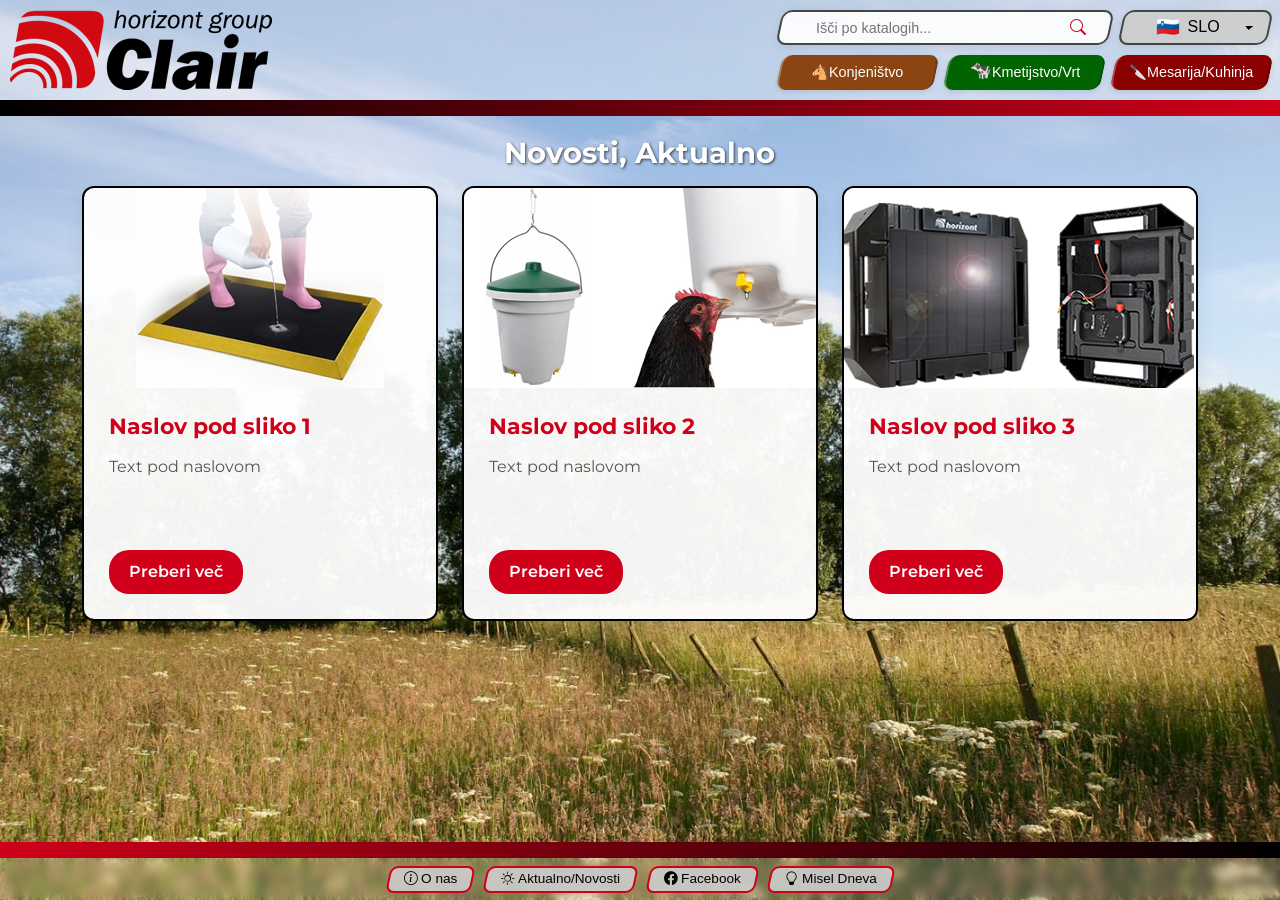
==== index79.html @ f68c750e "Add files via upload" ====
<!DOCTYPE html>
<html lang="sl">
<head>
    <meta http-equiv="Cache-Control" content="no-cache, no-store, must-revalidate">
    <meta http-equiv="Pragma" content="no-cache">
    <meta http-equiv="Expires" content="0">

    <meta charset="UTF-8">
    <meta name="viewport" content="width=device-width, initial-scale=1.0">
    <title>Horizont Clair d.o.o.</title>
    <link href="https://fonts.googleapis.com/css2?family=Montserrat:wght@400;500;600;700&display=swap" rel="stylesheet">
    <link href="https://cdn.jsdelivr.net/npm/bootstrap@5.3.0/dist/css/bootstrap.min.css" rel="stylesheet">
    <link rel="stylesheet" href="https://cdn.jsdelivr.net/npm/bootstrap-icons@1.10.0/font/bootstrap-icons.css">
    <!-- PDF.js Library -->
    <script src="https://cdnjs.cloudflare.com/ajax/libs/pdf.js/3.11.174/pdf.min.js"></script>
    <style>
        :root {
            --primary: #000000;
            --secondary: #D0001A;
            --accent: #FF5252;
            --light: #f8f9fa;
            --dark: #212529;
            --border-dark: #444;
            --skew-angle: 12deg;
            
            /* Section colors */
            --konjenistvo: #8B4513;
            --kmetijstvo: #006400;
            --mesarska: #8B0000;

            --hover-brightness: 1.1618;

            --neutral-control-bg: rgba(205, 205, 205, 0.90);
            --neutral-control-hover-bg: rgba(235, 235, 235, 0.97);
        }
        
        * {
            margin: 0;
            padding: 0;
            box-sizing: border-box;
        }
        
        body {
            font-family: 'Segoe UI', Tahoma, Geneva, Verdana, sans-serif;
            color: #333;
            min-height: 100vh;
            background: url('HCbg.jpg') no-repeat center center fixed;
            background-size: cover;
            position: relative;
            padding-top: 10px;
        }
        
        /* HEADER STYLES */
        .header-container {
            position: static;
            width: 100%;
            background: rgba(255, 255, 255, 0.4);
            display: flex;
            justify-content: space-between;
            padding-top: 10px;
            padding-left: 10px;
            padding-right: 10px;
            padding-bottom: 10px;
            transition: transform 0.35s ease;
            will-change: transform;
            min-height: 100px;
        }

        .header-container.hidden {
            transform: translateY(-100%);
        }
        
        /* Header line wrapper */
        .header-line-wrapper {
            position: static;
            width: 100%;
            height: 16px;
         
        }

        .header-stack {
            position: fixed;
            top: 0;
            left: 0;
            width: 100%;
            z-index: 3000;
            transition: transform 0.35s ease;
            will-change: transform;
        }

        .header-stack.hidden {
            transform: translateY(-100%);
        }

        .header-line-wrapper svg {
            display: block;
            width: 100%;
            height: 16px;
        }

        /* Logo Styles */
        .logo-container {
            height: 80px;
            display: flex;
            background: transparent;
        }
        
        .logo-img {
            height: 80px;
            width: auto;
            object-fit: contain;
        }
        
        /* Top-right section */
        .top-right-section {
            display: flex;
            flex-direction: column;
            height: 80px;
            justify-content: center;
            width: 39%;
            align-self: flex-end;
            gap: 10px;
        }
        
        .top-row {
            display: flex;
            justify-content: space-between;
            width: 100%;
            height: 35px;
            gap: 10px;
        }
        
        .bottom-row {
            width: 100%;
            display: flex;
            justify-content: space-between;
            height: 35px;
        }
        
        
        /* Navigation dropdown styles - FIXED */
        .nav-dropdown {
            position: relative;
            max-width: 32%;
            flex: 1;
            height: 35px;
            z-index: 110; /* Higher z-index */
        }
        
        .nav-dropdown-btn {
            width: 100%;
            height: 100%;
            color: white;
            border: none;
            position: relative;
            font-weight: 500;
            display: flex;
            align-items: center;
            justify-content: center;
            font-size: 0.9rem;
            cursor: pointer;
            box-shadow: 0 2px 5px rgba(0,0,0,0.1);
            border-radius: 10px;
            transform: skewX(calc(-1 * var(--skew-angle)));
            border-left: 2px solid rgba(255,255,255,0.3);
            border-right: 2px solid rgba(0,0,0,0.2);
        }
        
        /* Konjenistvo dropdown color */
        .konjenistvo-dropdown-btn {
            background: var(--konjenistvo);
        }
        
        .konjenistvo-dropdown-btn:hover {
            background: #6b3610;
        }
        
        /* Kmetijstvo dropdown color */
        .kmetijstvo-dropdown-btn {
            background: var(--kmetijstvo);
        }
        
        .kmetijstvo-dropdown-btn:hover {
            background: #005200;
        }
        
        /* Mesarska dropdown color */
        .mesarska-dropdown-btn {
            background: var(--mesarska);
        }
        
        .mesarska-dropdown-btn:hover {
            background: #700000;
        }
        
        .nav-dropdown-btn > span {
            display: flex;
            align-items: center;
            transform: skewX(var(--skew-angle));
        }
        

  	    .kmetijstvo-dropdown-btn .emoji {
            display: flex;
            padding-bottom: 5px;
            font-size: 1.1rem;
        }

        .nav-dropdown-btn:hover {
            transform: skewX(calc(-1 * var(--skew-angle))) translateY(-3px);
            box-shadow: 0 4px 8px rgba(0,0,0,0.2);
        }
        
        .nav-dropdown-menu {
            position: absolute;
            top: 100%;
            left: -35px;
            width: 120%;
           /* box-sizing: content-box;*/
            background: white;
            border-radius: 10px;
            box-shadow: 0 5px 15px rgba(0,0,0,0.15);
            z-index: 200; /* Higher than header */
            display: none;
            overflow: hidden;
            margin-top: 5px;
            border: 2px solid;
            transition: opacity 0.3s ease, visibility 0.3s ease;
        }
        
        .konjenistvo-dropdown-menu {
            border-color: var(--konjenistvo);
        }
        
        .kmetijstvo-dropdown-menu {
            border-color: var(--kmetijstvo);
        }
        
        .mesarska-dropdown-menu {
            border-color: var(--mesarska);
        }
        
        .nav-dropdown-menu.show {
            display: block;
        }

        
        .nav-dropdown-item {
            display: block;
            padding: 10px 15px;
            color: #333;
            text-decoration: none;
            font-size: 0.9rem;
            transition: all 0.2s;
        }
        
        /* Enhanced hover effects for dropdown items */
        .konjenistvo-dropdown-item:hover {
            background: #e0e0e0;
            color: var(--konjenistvo);
            font-weight: 700;
        }
        
        .kmetijstvo-dropdown-item:hover {
            background: #e0e0e0;
            color: var(--kmetijstvo);
            font-weight: 700;
        }
        
        .mesarska-dropdown-item:hover {
            background: #e0e0e0;
            color: var(--mesarska);
            font-weight: 700;
        }
        
        /* Search bar - SKEWED */
        .search-container {
            background: rgba(255, 255, 255, 0.9);
            border-radius: 10px !important;
            padding: 0 15px;
            box-shadow: 0 2px 8px rgba(0,0,0,0.08);
            flex: 2;
            display: flex;
            align-items: center;
            border: 2px solid var(--border-dark);
            height: 35px;
            transform: skewX(calc(-1 * var(--skew-angle)));
            overflow: hidden;
            position: relative;
        }
        
        .search-input {
            border: none;
            outline: none;
            flex-grow: 1;
            padding-top: 0px !important;            
            padding-left: 20px;
            padding-bottom: 0px !important;
            font-size: 0.9rem;
            height: 100%;
            background: transparent;
            color: #000;
            transform: skewX(var(--skew-angle));
            box-sizing: border-box;    
            margin: 0 !important;
        }
        
        .search-btn {
            background: none;
            border: none;
            color: var(--secondary);
            font-size: 1rem;
            cursor: pointer;
            transition: transform 0.2s;
            transform: skewX(var(--skew-angle));
            padding-top: 0px !important;
            padding-right: 8px;
            padding-bottom: 0px !important;
            box-sizing: border-box;
            margin: 0 !important;
        }
        
        .search-btn:hover {
            transform: skewX(15deg) scale(1.1);
        }
        
        /* Bootstrap dropdown adjustments - SKEWED */
        .lang-dropdown-container {
            flex: 1;
            border-radius: 10px !important;
            width: 100%;
            /*height: 100%;*/
            
        }
        
        .lang-dropdown-btn {
            transform: skewX(calc(-1 * var(--skew-angle)));
            border-radius: 10px !important;
            border: 2px solid var(--border-dark);
            background: rgba(205, 205, 205, 0.9);
            box-shadow: 0 2px 8px rgba(0,0,0,0.08);
            font-weight: 500;
            color: #000;
            padding: 0 15px;
            height: 100%;
            transition: all 0.3s;
            width: 100%;
            display: flex;
            align-items: center;
            justify-content: center;
            min-height: 35px;

            --bs-btn-bg: var(--neutral-control-bg);
            --bs-btn-hover-bg: var(--neutral-control-hover-bg);
            --bs-btn-active-bg: var(--neutral-control-hover-bg);
            --bs-btn-border-color: var(--border-dark);
            --bs-btn-hover-border-color: var(--border-dark);
            --bs-btn-active-border-color: var(--border-dark);
            --bs-btn-color: #000;
            --bs-btn-hover-color: #000;
            --bs-btn-active-color: #000;
        }
        
        .lang-dropdown-btn:hover {
            box-shadow: 0 3px 10px rgba(0,0,0,0.1);
        }
        
        .lang-dropdown-btn::after {
            margin-left: 8px;
            color: #000;
        }
        
        /* Unskew the content inside */
        .lang-dropdown-btn > span {
            transform: skewX(var(--skew-angle));
            display: flex;
            align-items: center;
            width: 100%;
            justify-content: center;
        }
        
        .dropdown-menu {
            border-radius: 10px; 
            box-shadow: 0 5px 15px rgba(0,0,0,0.1);
            border: 1px solid var(--border-dark);
            padding: 5px 0; 
            min-width: 100%; 
        }
        
        .dropdown-item {
            display: flex;
            align-items: center;
            padding: 10px 15px; 
            font-size: 0.9rem;
            color: #000; 
            
        }
        
        .dropdown-item:hover {
            background: #f0f2f5; 
            filter: brightness(var(--hover-brightness));
            color: #000;
            font-weight: 700;
        }

        .lang-dropdown-btn,
        .dropdown-item,
        .nav-dropdown-item,
        .footer-btn,
        .back-button {
            transition:
                filter 0.2s ease,
                background-color 0.2s ease,
                font-weight 0.2s ease,
                box-shadow 0.2s ease;
        }
        
        .lang-flag {
            font-size: 1.2rem;
            margin-right: 8px;
        }
        
        /* Content styles */
        .content-container {
            font-family: 'Montserrat', sans-serif;
            width: 88vw;;
            margin-top: 121px;
            margin-bottom: 120px;
            margin-inline: auto;
            position: relative;
            z-index: 10;
            padding: 5px;
            box-sizing: border-box;
            border: 0px solid #000;
        }
        
        .section-title {
            font-family: 'Montserrat', sans-serif;
            font-weight: 700;
            color: white;
            position: relative;
            padding-bottom: 0px;
            margin-bottom: 15px;
            text-align: center;
            font-size: 1.8rem;
            text-shadow: 1px 1px 3px rgba(0,0,0,0.7);
        }




         /* Back button styling */
        .back-button-container {
            position: absolute;
            top: 6px;
            left: 8px;
            z-index: 20;
        }
        
        .back-button {
            background: rgba(255, 255, 255, 0.5);
            color: #000;
            border: 2px solid var(--secondary);
            border-radius: 10px;
            padding: 0 16px;
            font-weight: 500;
            display: flex;
            align-items: center;
            transition: all 0.3s;
            font-size: 0.9rem;
            position: relative;
            overflow: hidden;
            height: 35px;
            transform: skewX(calc(-1 * var(--skew-angle)));
            cursor: pointer;
          }
        
        .back-button:hover {
            background: rgba(255, 255, 255, 0.8);
            transform: skewX(calc(-1 * var(--skew-angle))) translateY(-3px);
            box-shadow: 0 4px 8px rgba(0,0,0,0.2);
            border-color: #a80015;
        }
        
        .back-button i {
              margin-right: 6px;
             font-size: 0.9rem;
        }

        .back-button > span {
            display: flex;
            align-items: center;
            transform: skewX(var(--skew-angle));
        }
                



        
        /* Enhanced card borders */
        .feature-card {
            background: rgba(255, 255, 255, 0.95);
            border-radius: 12px;
            overflow: hidden;
            box-shadow: 0 8px 20px rgba(0,0,0,0.08);
            transition: all 0.4s;
            height: 100%;
            border: 2px solid #000;
            position: relative;
        }
        
        /*.feature-card:hover {
            transform: translateY(-8px) scale(1.02);
            box-shadow: 0 15px 30px rgba(0,0,0,0.15);
            background: rgba(255, 255, 255, 0.98);
            border-color: var(--secondary);
        }*/
        
        .card-img {
            height: 200px;
            width: 100%;
            display: flex;
            align-items: center;
            justify-content: center;
            color: white;
            font-weight: bold;
            font-size: 1.5rem;
            font-family: 'Montserrat', sans-serif;
            text-shadow: 1px 1px 3px rgba(0,0,0,0.3);
            padding: 15px;
            text-align: center;
        }
        
        .card-body {
            padding: 25px;
        }
        
        .card-title {
            font-weight: 700;
            color: var(--secondary);
            margin-bottom: 15px;
            font-size: 1.4rem;
        }
        
        .card-text {
            color: #555;
            line-height: 1.6;
            font-size: 1rem;
            min-height: 80px;
        }
        
        .btn-primary {
            background: var(--secondary);
            border: none;
            padding: 10px 20px;
            font-weight: 600;
            transition: all 0.3s;
            font-size: 1rem;
            border-radius: 20px;
            color: white;
            position: relative;
            overflow: hidden;
        }
        
        .btn-primary::before {
            content: "";
            position: absolute;
            top: 0;
            left: -100%;
            width: 100%;
            height: 100%;
            background: linear-gradient(90deg, transparent, rgba(255,255,255,0.2), transparent);
            transition: 0.5s;
        }
        
        .btn-primary:hover {
            background: #a80015;
            transform: translateY(-3px);
            box-shadow: 0 5px 15px rgba(0,0,0,0.1);
        }
        
        .btn-primary:hover::before {
            left: 100%;
        }
        
        /* FOOTER STYLES */
        .simple-footer {
            background: rgba(255, 255, 255, 0.2);
            padding: 0;
            position: static;
            width: 100%;
            height: 42px;
            display: flex;
            align-items: center;
            backdrop-filter: blur(5px);
        }
        
        .footer-top-line {
            position: static;
            left: 0;
            width: 100%;
            height: 16px;
        }

        .footer-top-line svg {
            display: block;
            width: 100%;
            height: 16px;
        }

        .footer-stack {
            position: fixed;
            left: 0;
            bottom: 0;
            width: 100%;
            height: 58px; /* 16 + 42 */
            z-index: 3000;
        }
        
        .footer-buttons {
            display: flex;
            justify-content: center;
            flex-wrap: wrap;
            gap: 12px;
            padding: 0 10px;
            width: 100%;
            align-items: center; 
        }
        
        /* Skewed footer buttons */
        .footer-btn {
            background: rgba(205, 205, 205, 0.9);
            color: #000;
            border: 2px solid var(--secondary);
            border-radius: 8px;
            padding: 5px 14px;
            font-weight: 500;
            display: inline-flex;
            align-items: center;
            transition: all 0.3s;
            font-size: 0.85rem;
            position: relative;
            overflow: hidden;
            transform: skewX(calc(-1 * var(--skew-angle)));
            line-height: 1;
            justify-content: center;
        }

        .footer-btn > span {
            display: inline-flex;
            align-items: center;
            transform: skewX(var(--skew-angle));
            line-height: 1;
            gap: 3px;
            justify-content: center;
            margin-top: -1px;
        }
        
        .footer-btn:hover {
            background: rgba(255, 255, 255, 0.8);
            transform: skewX(calc(-1 * var(--skew-angle))) translateY(-3px);
            box-shadow: 0 4px 8px rgba(0,0,0,0.2);
            border-color: #a80015;
        }
        
        .footer-btn i {
            font-size: 0.85rem;
            line-height: 1;
        }
        
        /* Wisdom Container Styles */
        .wisdom-container {
            position: fixed;
            left: 50%;
            bottom: 95px;
            transform: translateX(-50%);
            background: rgba(255, 255, 255, 0.9);
            border: 2px solid var(--secondary);
            color: #000;
            padding-top: 10px;
            padding-bottom: 10px;
            padding-left: 38px;
            padding-right: 38px;
            height: auto;
            border-radius: 10px;
            width: 34vw;
            box-shadow: 
                0 20px 60px rgba(0,0,0,0.3),
                0 10px 30px rgba(0,0,0,0.2),
                inset 0 1px 0 rgba(255,255,255,0.8);
            display: none;
            align-items: center;
            justify-content: center;
            font-family: 'Montserrat', sans-serif;
            min-width: 300px; /* Prevent too small on mobile */
            max-width: 600px; /* Prevent too large on desktop */
            z-index: 2000; /* Ensure it's above everything */
        }

        
        .wisdom-container.active {
            display: flex;
        }

        .wisdom-content {
            width: 100%;
            text-align: center;
        }

        .wisdom-text {
            font-style: italic;
            text-align: center;
            margin: 0;
            /*padding: 5px 0;*/
            font-size: 0.8rem;
            line-height: 1.3;
        }

        .wisdom-close-btn {
            position: absolute;
            top: 2px;
            right: 2px;
            width: 32px;
            height: 32px;
            border-radius: 50%;
            background: var(--secondary);
            color: white;
            border: none;
            display: flex;
            align-items: center;
            justify-content: center;
            cursor: pointer;
            font-size: 1.3rem;
            font-weight: bold;
            box-shadow: 0 2px 8px rgba(0,0,0,0.2);
        }

        .wisdom-close-btn:hover {
            background: #a80015;
            transform: scale(1.1);
            box-shadow: 0 4px 12px rgba(0,0,0,0.3);
        }


        /* PDF Container Styles */
        .pdf-container {
            width: 100%;
            height: auto;
            border: 0px solid #111;
            overflow: hidden;
            background: white;
            box-shadow: 0 10px 30px rgba(0,0,0,0.2);
            padding: 0px;
            box-sizing: border-box;
            position: relative;
            min-height: 520px;
        }
        
        /* PDF Viewer Controls */
        .pdf-controls {
            position: absolute;
            top: 10px;
            right: 10px;
            background: rgba(255, 255, 255, 0.9);
            border-radius: 20px;
            padding: 8px;
            z-index: 100;
            display: flex;
            gap: 8px;
            box-shadow: 0 2px 10px rgba(0,0,0,0.2);
        }
        
        .control-btn {
            width: 36px;
            height: 36px;
            border-radius: 50%;
            background: var(--secondary);
            color: white;
            border: none;
            display: flex;
            align-items: center;
            justify-content: center;
            cursor: pointer;
            transition: all 0.2s;
            font-weight: bold;
        }
        
        .control-btn:hover {
            background: #a80015;
            transform: scale(1.1);
        }
        
        .zoom-level {
            min-width: 50px;
            text-align: center;
            font-weight: 600;
            display: flex;
            align-items: center;
            justify-content: center;
            background: white;
            border-radius: 20px;
            padding: 0 10px;
        }
        
      
        
        /* Canvas container for PDF.js */
        .canvas-container {
            display: flex;
            justify-content: center;
            gap: 15px;
            padding: 20px;
            width: 100%;
            height: auto;
            /*border: 10px solid #e61010;*/
            overflow: auto;
            border-radius: 8px;
           
            
        }
        
        .page-container {
            position: relative;
            margin-bottom: 20px;
            box-shadow: 0 4px 10px rgba(0,0,0,0.3);
            background: white;
            border-radius: 4px;
            overflow: visible;
            display: inline-block;
            /*border: 10px solid #555;*/
        }
        
        canvas {
            display: block;
        }
        
        .page-label {
            position: relative;
            bottom: 10px;
            left: 50%;
            background: rgba(10, 9, 9, 0.6);
            color: white;
            padding: 3px 8px;
            border-radius: 3px;
            font-size: 0.8rem;
            display: block;
            width: 70px;
            align-items: center;
            justify-content: center;
            transform: translateX(-50%);

        }
        
        .status-bar {
            position: absolute;
            bottom: 10px;
            left: 10px;
            background: rgba(255, 255, 255, 0.8);
            padding: 5px 10px;
            border-radius: 20px;
            font-size: 0.9rem;
            z-index: 100;
        }
        
        /* Content section styling */
        .content-section {
            background: rgba(255, 255, 255, 0.95);
            border-radius: 12px;
            padding: 5px;
            box-shadow: 
                0 35px 60px rgba(0, 0, 0, 0.35),
                0 15px 30px rgba(0, 0, 0, 0.25),
                0 8px 15px rgba(0, 0, 0, 0.2),
                inset 0 0 1px rgba(255, 255, 255, 0.95);
            display: none;
            position: relative;
            margin-top: 15px;
            border: 4px solid #000;
            /*height: calc(100vh - 260px);   */
            height: auto;
            box-sizing: border-box;
            overflow: hidden;
            transform: translateZ(0); /* Hardware acceleration */
        }


        .content-section::before {
            content: '';
            position: absolute;
            top: 0;
            left: 0;
            right: 0;
            bottom: 0;
            border-radius: 16px;
            box-shadow: 
                0 0 0 1px rgba(255, 255, 255, 0.1),
                inset 0 0 20px rgba(255, 255, 255, 0.3);
            pointer-events: none;
            z-index: 1;
        }

        
        .content-section.active {
            display: block;
        }
        
        /* Custom scrollbar styling */
        ::-webkit-scrollbar {
            width: 10px;
        }
        
        ::-webkit-scrollbar-track {
            background: rgba(255,255,255,0.2);
            border-radius: 10px;
        }
        
        ::-webkit-scrollbar-thumb {
            background: rgba(208, 0, 26, 0.6);
            border-radius: 10px;
        }
        
        ::-webkit-scrollbar-thumb:hover {
            background: rgba(208, 0, 26, 0.8);
        }
        
        /* B2B Section Styling */
        .b2b-section {
            padding: 5px;
        }
        
        .b2b-step1-title {
            font-size: 1.2rem;
            color: var(--secondary);
            text-align: center;
            margin-bottom: 4px;
            font-weight: 700;
        }
        
        .b2b-step1-content {
            display: flex;
        }
        
        .b2b-step1 {
            border-radius: 10px;
            padding: 5px;
            border-color: #666;
            border-width: 1px;
            display: block;
        }
       /* .b2b-feature {
            flex: 1;
            min-width: 300px;
            padding: 20px;
            background: rgba(240, 240, 240, 0.7);
            border-radius: 10px;
            border: 2px solid var(--secondary);
        }
        
        .b2b-feature h3 {
            color: var(--dark);
            margin-bottom: 15px;
            display: flex;
            align-items: center;
            gap: 10px;
        }
        
        .b2b-feature i {
            color: var(--secondary);
            font-size: 1.5rem;
        }*/
        
        /* Footer dropdown menu */
        .footer-dropdown {
            position: relative;
            display: inline-block;
        }
        
        .footer-dropdown-menu {
            position: absolute;
            bottom: 100%;
            left: 0;
            background: rgba(255, 255, 255, 0.95);
            min-width: 250px;
            box-shadow: 0 4px 10px rgba(0,0,0,0.1);
            border-radius: 10px;
            overflow: hidden;
            z-index: 1001;
            display: none;
            margin-bottom: 10px;
            border: 2px solid var(--secondary);
        }
        
        .footer-dropdown-item {
            display: block;
            padding: 12px 20px;
            color: #333;
            text-decoration: none;
            font-size: 0.9rem;
            transition: all 0.2s;
            border-bottom: 1px solid #eee;
            white-space: nowrap;
        }
        
        .footer-dropdown-item:last-child {
            border-bottom: none;
        }
        
        .footer-dropdown-item:hover {
            background: var(--secondary);
            color: white;
        }
        
        .footer-dropdown.show .footer-dropdown-menu {
            display: block;
        }

        .footer-dropdown .footer-dropdown-menu {
            display: none;
        }





        /* About Us Section Styles */
        .about-section {
            padding-left: 10px;
            padding-right: 10px;
        }

        .about-title {
            font-size: 1.6rem;
            color: var(--secondary);
            text-align: center;
            margin-top: 20px;
            margin-bottom: 0px;
            font-weight: 700;
        }

        .about-content {
            background: rgba(255, 255, 255, 0.95);
            /*border-radius: 12px;*/
            padding: 2px;
            box-shadow: 0 8px 20px rgba(0,0,0,0.08);
            border: 0px solid var(--primary);
        }

        .about-subtitle {
            font-size: 1.4rem;
            color: var(--secondary);
            margin: 20px 0 15px;
            padding-bottom: 8px;
            border-bottom: 2px solid var(--secondary);
        }

        .contact-grid {
            display: grid;
            grid-template-columns: repeat(auto-fit, minmax(300px, 1fr));
            gap: 20px;
            margin-bottom: 30px;
        }

        .contact-card {
            background: rgba(248, 249, 250, 0.8);
            border-radius: 10px;
            padding: 20px;
            box-shadow: 0 4px 10px rgba(0,0,0,0.05);
            border: 1px solid #ddd;
        }

        .contact-card h3 {
            color: var(--secondary);
            margin-bottom: 15px;
            font-size: 1.2rem;
        }

        .contact-info {
            margin-bottom: 10px;
        }

        .contact-info a {
            color: var(--secondary);
            text-decoration: none;
            transition: color 0.3s;
        }

        .contact-info a:hover {
            color: var(--primary);
            text-decoration: underline;
        }

        /* Simple image container styles */
        .location-image, 
        .team-member-image, 
        .gallery-item {
            position: relative;
            overflow: hidden;
            display: flex;
            align-items: center;
            justify-content: center;
            background-color: #f0f0f0;
            border-radius: 8px;
        }

        .location-image {
            width: 100%;
            height: 200px;
            margin-top: 15px;
        }

        .team-member-image {
            flex: 0 0 300px;
            height: 300px;
        }

        .gallery-item {
            height: 200px;
        }

        /* Image styling for automatic resizing */
        .location-image img,
        .team-member-image img,
        .gallery-item img {
            width: 100%;
            height: 100%;
            object-fit: cover;
            transition: transform 0.3s ease;
        }

        /* Hover effect for images */
        .location-image:hover img,
        .team-member-image:hover img,
        .gallery-item:hover img {
            transform: scale(1.05);
        }

        /* Placeholder text styling - only shows if image fails to load */
        .image-placeholder {
            position: absolute;
            color: #999;
            font-style: italic;
            text-align: center;
            z-index: 1;
            display: none; /* Hidden by default */
        }

        /* Fallback for broken images */
        img[src=""], 
        img:not([src]) {
            opacity: 0;
        }

        .team-grid-container {
            display: grid;
            grid-template-columns: repeat(2, 1fr);
            gap: 30px;
            margin-bottom: 30px;
        }
        
        /* Show placeholder if image is broken or not loaded */
        .location-image:not(:has(img[src])) .image-placeholder,
        .team-member-image:not(:has(img[src])) .image-placeholder,
        .gallery-item:not(:has(img[src])) .image-placeholder,
        .location-image img[src=""], 
        .team-member-image img[src=""], 
        .gallery-item img[src=""],
        .location-image img:not([src]),
        .team-member-image img:not([src]),
        .gallery-item img:not([src]) {
            display: flex;
        }

        .team-member {
            padding: 10px;
            display: flex;
            margin-bottom: 30px;
            background: rgba(248, 249, 250, 0.8);
            border-radius: 10px;
            overflow: hidden;
            box-shadow: 0 4px 10px rgba(0,0,0,0.05);
            border: 1px solid #ddd;
        }

        .team-member-info {
            padding: 20px;
            flex: 1;
        }

        .team-member-name {
            font-size: 1.3rem;
            color: var(--secondary);
            margin-bottom: 10px;
        }

        .team-member-role {
            font-weight: 600;
            margin-bottom: 15px;
            color: var(--primary);
        }

        .team-member-contact {
            margin-top: 15px;
        }

        .team-member-contact a {
            color: var(--secondary);
            text-decoration: none;
            transition: color 0.3s;
        }

        .team-member-contact a:hover {
            color: var(--primary);
            text-decoration: underline;
        }

        .gallery-section {
            margin-top: 40px;
        }

        .gallery-grid {
            display: grid;
            grid-template-columns: repeat(auto-fill, minmax(300px, 1fr));
            gap: 20px;
            margin-top: 20px;
        }

        .event-title {
            font-size: 1.2rem;
            color: var(--secondary);
            margin: 30px 0 15px;
            padding-bottom: 5px;
            border-bottom: 1px solid var(--secondary);
        }

        .map-container {
            margin-top: 15px;
            background-color: #f8f9fa;
            border-radius: 8px;
            height: 200px;
            display: flex;
            align-items: center;
            justify-content: center;
            color: #777;
            font-style: italic;
        }

/* Two-column layout for team members with maps */
        .team-member-info-with-map {
            padding: 20px;
            flex: 1;
        }

        .team-member-columns {
            display: flex;
            gap: 20px;
            margin-top: 15px;
        }

        .team-member-details {
            flex: 0 0 30%;
        }

        .team-member-map {
            flex: 0 0 70%;
            display: flex;
            align-items: center;
            justify-content: center;
        }

        .team-member-map .map-container {
            width: 100%;
            height: 200px;
            margin-top: 10px;
        }



        
        /* Search Results Section Styles */
        .search-results-section {
            overflow-y: auto;
            /*border: 8px solid #666 ;*/
            /*border-radius: 12px;*/
            position: relative;
            width: 100%;
            height: 100%;
            box-sizing: border-box;
            /*display: flex;*/
           
        }
        
        .search-results-header {
            display: flex;
            justify-content: space-between;
            align-items: center;
            margin-bottom: 20px;
            padding-bottom: 15px;
            border-bottom: 2px solid #eee;
        }
        
        .results-count {
            font-size: 18px;
            font-weight: 600;
        }
        
       .highlight-overlay {
            position: absolute;
            top: 0;
            left: 0;
            pointer-events: none;
            z-index: 10;
        }
        
        .result-item {
            padding: 20px;
            border: 1px solid #eee;
            border-radius: 8px;
            margin-bottom: 15px;
            transition: all 0.3s;
            background: rgba(255, 255, 255, 0.8);
        }
        
        .result-item:hover {
            box-shadow: 0 5px 15px rgba(0,0,0,0.1);
            transform: translateY(-3px);
        }
        
        .result-title {
            font-size: 20px;
            color: var(--secondary);
            margin-bottom: 10px;
        }
        
        .result-category {
            display: inline-block;
            padding: 5px 12px;
            border-radius: 30px;
            font-size: 14px;
            font-weight: 600;
            margin-bottom: 15px;
            color: white;
        }
        
        .category-konjenistvo {
            background: var(--konjenistvo);
        }
        
        .category-kmetijstvo {
            background: var(--kmetijstvo);
        }
        
        .category-mesarska {
            background: var(--mesarska);
        }
        
        .result-preview {
            color: #666;
            margin-bottom: 15px;
            line-height: 1.6;
        }
        
        .highlight {
            background: #fff3cd;
            padding: 2px 4px;
            border-radius: 4px;
            font-weight: 600;
        }
        
        .result-actions {
            display: flex;
            gap: 10px;
        }
        
        .action-btn {
            padding: 8px 15px;
            border: none;
            border-radius: 30px;
            cursor: pointer;
            display: flex;
            align-items: center;
            gap: 5px;
            transition: all 0.3s;
        }
        
        .view-btn {
            background: var(--secondary);
            color: white;
        }
        
        .view-btn:hover {
            background: #a80015;
        }
        
        .download-btn {
            background: #f8f9fa;
            color: #333;
            border: 1px solid #ddd;
        }
        
        .download-btn:hover {
            background: #e9ecef;
        }
        
        .no-results {
            text-align: center;
            padding: 40px;
            color: #666;
        }
        
        .loading {
            text-align: center;
            padding: 40px;
        }
        
        .spinner {
            width: 40px;
            height: 40px;
            border: 4px solid #f3f3f3;
            border-top: 4px solid var(--secondary);
            border-radius: 50%;
            animation: spin 1s linear infinite;
            margin: 0 auto 20px;
        }


        .btn.pdf-viewer-link {
            cursor: pointer;
            text-decoration: none;
            display: inline-block;
        }

        /* Ensure button styling matches your existing buttons */
        .btn.pdf-viewer-link:hover {
            text-decoration: none;
        }

        
        @keyframes spin {
            0% { transform: rotate(0deg); }
            100% { transform: rotate(360deg); }
        }
        
      
        
        .page-btn {
            width: 40px;
            height: 40px;
            display: flex;
            align-items: center;
            justify-content: center;
            border: 1px solid #ddd;
            border-radius: 8px;
            background: white;
            cursor: pointer;
            transition: all 0.3s;
        }
        
        .page-btn.active {
            background: var(--secondary);
            color: white;
            border-color: var(--secondary);
        }
        
        .page-btn:hover:not(.active) {
            background: #f8f9fa;
        }

        .text-layer {
            position: absolute;
            left: 0;
            top: 0;
            right: 0;
            bottom: 0;
            overflow: hidden;
            opacity: 0.2;
            line-height: 1.0;
        }

        .text-layer > div {
            color: transparent;
            position: absolute;
            white-space: nowrap;
            cursor: text;
            transform-origin: 0% 0%;
        }

        .text-highlight {
            border-radius: 3px;
            color: transparent;
            fill: rgba(255, 255, 0, 0.5);
        }


        .text-highlight-aggressive {
            fill: rgba(255, 200, 0, 0.6);
            stroke: rgba(255, 150, 0, 0.8);
            stroke-width: 1px;
        }

        /* ===========================================
        UI TRANSITIONS, instead of ALL trans. 
        =========================================== */

        .nav-dropdown-btn,
        .search-btn,
        .lang-dropdown-btn,
        .back-button,
        .feature-card,
        .btn-primary,
        .footer-btn,
        .wisdom-close-btn,
        .control-btn,
        .result-item,
        .action-btn,
        .page-btn {
            transition: transform 0.3s ease, box-shadow 0.3s ease, background-color 0.3s ease, border-color 0.3s ease, color 0.3s ease;
        }

        .nav-dropdown-menu,
        .footer-dropdown-menu,
        .dropdown-menu {
            transition: opacity 0.3s ease, visibility 0.3s ease;
        }


        @keyframes highlightPulse {
            0% { opacity: 0.3; }
            50% { opacity: 0.8; }
            100% { opacity: 0.5; }
        }

        .text-highlight, .text-highlight-aggressive {
            animation: highlightPulse 2s infinite;
        } 
        
        
        /* Responsive adjustments */
        @media (max-width: 992px) {
             .team-member-columns {
                flex-direction: column;
            }
            
            .team-member-details,
            .team-member-map {
                flex: 1;
                width: 100%;
            }
            
            .team-member-map .map-container {
                margin-top: 15px;
                height: 180px;
            }
        }
        
        @media (max-width: 768px) {
            body {
                padding-top: 180px;
                padding-bottom: 100px;
            }
            
            .header-container {
                height: auto;
                flex-direction: column;
                align-items: center;
                padding: 15px;
            }
            
            .logo-container {
                margin-bottom: 15px;
                height: auto;
                justify-content: center;
                width: 100%;
            }
            
            .logo-img {
                height: 60px;
                max-width: 300px;
                margin: 0 auto;
            }
            
            .top-right-section {
                position: static;
                width: 100%;
                height: auto;
                max-width: 100%;
                padding: 0;
                margin-top: 10px;
            }
            
            .top-row {
                flex-direction: column;
                gap: 8px;
                height: auto;
                margin-bottom: 10px;
            }
            
            .search-container, .lang-dropdown-container {
                width: 100%;
                transform: skewX(calc(-1 * var(--skew-angle)));
                height: 40px;
            }
            
            .search-input, .search-btn, .lang-dropdown-btn > span {
                transform: skewX(var(--skew-angle));
            }
            
            .lang-dropdown-btn {
                min-width: 100%;
            }
            
            .bottom-row {
                flex-wrap: wrap;
                height: auto;
                gap: 5px;
            }
            
            .nav-btn, .nav-dropdown {
                min-width: 32%;
                margin-bottom: 5px;
                font-size: 0.8rem;
                padding: 0 5px;
                height: 40px;
                max-width: 100%;
                transform: skewX(calc(-1 * var(--skew-angle))) translateY(-3px);
                border-radius: 10px; 
            }
            
            .nav-btn > span, .nav-dropdown-btn > span {
                transform: skewX(var(--skew-angle));
            }
            
            .nav-dropdown-menu {
                position: static;
                width: 100%;
                margin-top: 5px;
                display: none;
                z-index: 1100;
            }
            
            .nav-dropdown-menu.show {
                display: block;
            }
            
            .content-container {
                padding: 20px 15px;
                margin-top: 30px;
            }
            
            .card-img {
                height: 180px;
                font-size: 1.2rem;
            }
            
            .wisdom-container {
                display: none;
            }
            
            .pdf-container {
                height: 60vh;
                padding: 10px;
            }
            
            .footer-btn {
                transform: skewX(calc(-1 * var(--skew-angle))) translateY(-3px);
                height: 40px;
            }
            
            .footer-btn > span {
                transform: skewX(var(--skew-angle));
            }
            
            .footer-dropdown-menu {
                min-width: 200px;
            }

            .canvas-container {
                flex-direction: column;
                align-items: center;
            }
            
            .search-results-header {
                flex-direction: column;
                gap: 15px;
                align-items: flex-start;
            }
            
            .result-actions {
                flex-direction: column;
            }
            
            .action-btn {
                width: 100%;
                justify-content: center;
            }

            .team-member {
                flex-direction: column;
            }
            
            .team-member-image {
                flex: 0 0 200px;
                width: 100%;
            }
            
            .contact-grid {
                grid-template-columns: 1fr;
            }

            .location-image, .gallery-item {
                height: 150px;
            }
            
            .partner-grid {
                grid-template-columns: repeat(auto-fill, minmax(150px, 1fr));
            }

            .team-grid-container {
                grid-template-columns: 1fr;
           }

            .team-member {
                flex-direction: column;
            }
            
            .team-member-image {
                flex: 0 0 200px;
                width: 100%;
            }
            
            .team-member-info-with-map {
                padding: 15px;
            }
            
            .team-member-map .map-container {
                height: 150px;
            }

        }
        
        @media (max-width: 576px) {
            body {
                padding-top: 220px;
                padding-bottom: 120px;
            }
            
            .nav-btn, .nav-dropdown {
                min-width: 48%;
                font-size: 0.75rem;
                padding: 0 8px;
                height: 48px;
            }
            
            .section-title {
                font-size: 1.8rem;
            }
            
            .card-img {
                height: 160px;
                font-size: 1.1rem;
            }
            
            .footer-buttons {
                gap: 8px;
            }
            
            .footer-btn {
                padding: 10px 16px;
                font-size: 0.9rem;
                height: 42px;
            }
            
            .pdf-container {
                height: 50vh;
            }

            .search-box-container {
                width: 90%;
                left: 5%;
                transform: none;
            }
        }
        



        /* Loading indicator */
        .loading-indicator {
            position: absolute;
            top: 50%;
            left: 50%;
            transform: translate(-50%, -50%);
            background: rgba(255, 255, 255, 0.9);
            padding: 20px;
            border-radius: 10px;
            z-index: 10;
            box-shadow: 0 4px 20px rgba(0,0,0,0.2);
        }
    </style>
</head>
<body>
    <!-- Header Section -->
    <div class="header-stack" id="header"> 

        <header class="header-container">
            <!-- Logo -->
            <div class="logo-container">
                <img src="HClogo.png" alt="Horizont Clair Logo" class="logo-img">
            </div>
            
            <!-- Top-right section -->
            <div class="top-right-section">
                <!-- First row: Search and Language selector -->
                <div class="top-row">
                    <div class="search-container">
                        <input type="text" class="search-input" placeholder="Išči po katalogih..." id="searchInput"  data-translate-placeholder="search_placeholder">
                        <button class="search-btn" id="globalSearchBtn">
                            <i class="bi bi-search"></i>
                        </button>
                    </div>
                    
                    <div class="lang-dropdown-container">
                        <!-- Bootstrap Dropdown -->
                        <div class="dropdown">
                            <button class="btn lang-dropdown-btn dropdown-toggle" id="langDropdownBtn" 
                                    data-bs-toggle="dropdown" aria-expanded="false">
                                <span>
                                    <span class="lang-flag">🇸🇮</span>
                                    <span class="lang-text" id="currentLang">SLO</span>
                                </span>
                            </button>
                            <ul class="dropdown-menu" aria-labelledby="langDropdownBtn">
                                <li><a class="dropdown-item" href="#" data-lang="slo">
                                    <span class="lang-flag">🇸🇮</span>
                                    <span class="lang-text">Slovenian (SLO)</span>
                                </a></li>
                                <li><a class="dropdown-item" href="#" data-lang="eng">
                                    <span class="lang-flag">🇬🇧</span>
                                    <span class="lang-text">English (ENG)</span>
                                </a></li>
                                <li><a class="dropdown-item" href="#" data-lang="ger">
                                    <span class="lang-flag">🇩🇪</span>
                                    <span class="lang-text">German (GER)</span>
                                </a></li>
                                <li><a class="dropdown-item" href="#" data-lang="cro">
                                    <span class="lang-flag">🇷🇸🇭🇷</span>
                                    <span class="lang-text">Serbo-Croatian (SCR)</span>
                                </a></li>
                            </ul>
                        </div>
                    </div>
                </div>
                
            
                
                
                <!-- Second row: Navigation buttons with updated items -->
                <div class="bottom-row">
                    <!-- Konjenistvo dropdown -->
                    <div class="nav-dropdown">
                        <button class="nav-dropdown-btn konjenistvo-dropdown-btn" id="konjenistvoBtn">
                            <span><span class="emoji">🐴</span> <span data-translate="equestrian">Konjeništvo</span></span>
                        </button>
                        <div class="nav-dropdown-menu konjenistvo-dropdown-menu" id="konjenistvoMenu">
                            <a class="nav-dropdown-item konjenistvo-dropdown-item" href="#" 
                            data-pdf="konjeniska_oprema.pdf" 
                            data-title-key="konjenistvo_all_equipment" 
                            data-translate="konjenistvo_all_equipment">Vsa Konjeniška Oprema</a>
                            <a class="nav-dropdown-item konjenistvo-dropdown-item" href="#" 
                            data-pdf="konjeniska_oprema.pdf#page=4" 
                            data-title-key="konjenistvo_povodci" 
                            data-translate="konjenistvo_povodci">Vsa Konjeniška Oprema 4 stran</a>
                            <a class="nav-dropdown-item konjenistvo-dropdown-item" href="#" 
                            data-pdf="konjeniska_oprema.pdf#page=10" 
                            data-title-key="konjenistvo_krmilniki" 
                            data-translate="konjenistvo_krmilniki">Vsa Konjeniška Oprema 10 stran</a>
                        </div>
                    </div>
                    
                    <!-- Kmetijstvo dropdown -->
                    <div class="nav-dropdown">
                        <button class="nav-dropdown-btn kmetijstvo-dropdown-btn" id="kmetijstvoBtn">
                            <span><span class="emoji">🐄</span> <span data-translate="agriculture">Kmetijstvo/Vrt</span></span>
                        </button>
                        <div class="nav-dropdown-menu kmetijstvo-dropdown-menu" id="kmetijstvoMenu">
                            <a class="nav-dropdown-item kmetijstvo-dropdown-item" href="#" 
                            data-pdf="pastirji.pdf" 
                            data-title-key="kmetijstvo_electric_shepherds" 
                            data-translate="kmetijstvo_electric_shepherds">Električni Pastirji</a>
                            <a class="nav-dropdown-item kmetijstvo-dropdown-item" href="#" 
                            data-pdf="izolatorji.pdf" 
                            data-title-key="kmetijstvo_insulators" 
                            data-translate="kmetijstvo_insulators">Izolatorji</a>
                            <a class="nav-dropdown-item kmetijstvo-dropdown-item" href="#" 
                            data-pdf="zice_trakovi.pdf" 
                            data-title-key="kmetijstvo_wires_tapes" 
                            data-translate="kmetijstvo_wires_tapes">Žice, Trakovi, Mreže in Palice</a>
                            <a class="nav-dropdown-item kmetijstvo-dropdown-item" href="#" 
                            data-pdf="ostala_pasna.pdf" 
                            data-title-key="kmetijstvo_other_pasture" 
                            data-translate="kmetijstvo_other_pasture">Ostala Pašna Oprema</a>
                            <a class="nav-dropdown-item kmetijstvo-dropdown-item" href="#" 
                            data-pdf="naveze_zeleznina.pdf" 
                            data-title-key="kmetijstvo_fasteners_hardware" 
                            data-translate="kmetijstvo_fasteners_hardware">Naveze in Železnina</a>
                            <a class="nav-dropdown-item kmetijstvo-dropdown-item" href="#" 
                            data-pdf="napajalniki_in_krmilniki.pdf" 
                            data-title-key="kmetijstvo_feeders_controllers" 
                            data-translate="kmetijstvo_feeders_controllers">Napajalniki in Krmilniki</a>
                            <a class="nav-dropdown-item kmetijstvo-dropdown-item" href="#" 
                            data-pdf="molzni_stroji.pdf" 
                            data-title-key="kmetijstvo_milking_machines" 
                            data-translate="kmetijstvo_milking_machines">Molzni Stroji</a>
                            <a class="nav-dropdown-item kmetijstvo-dropdown-item" href="#" 
                            data-pdf="sesne_gume.pdf" 
                            data-title-key="kmetijstvo_milking_rubber" 
                            data-translate="kmetijstvo_milking_rubber">Sesne Gume za Molz. stroje</a>
                            <a class="nav-dropdown-item kmetijstvo-dropdown-item" href="#" 
                            data-pdf="ostala_molzna.pdf" 
                            data-title-key="kmetijstvo_other_milking" 
                            data-translate="kmetijstvo_other_milking">Ostala Molzna Oprema</a>
                            <a class="nav-dropdown-item kmetijstvo-dropdown-item" href="#" 
                            data-pdf="vrtna_oprema.pdf" 
                            data-title-key="kmetijstvo_garden_equipment" 
                            data-translate="kmetijstvo_garden_equipment">Vrtna Oprema</a>
                            <a class="nav-dropdown-item kmetijstvo-dropdown-item" href="#" 
                            data-pdf="hlevska_elektricna_oprema.pdf" 
                            data-title-key="kmetijstvo_electric_barn" 
                            data-translate="kmetijstvo_electric_barn">Električna Hlevska Oprema</a>
                            <a class="nav-dropdown-item kmetijstvo-dropdown-item" href="#" 
                            data-pdf="ostala_kmetijska.pdf" 
                            data-title-key="kmetijstvo_other_agricultural" 
                            data-translate="kmetijstvo_other_agricultural">Ostala Kmetijska Oprema</a>
                        </div>
                    </div>
                    
                    <!-- Mesarska oprema dropdown -->
                    <div class="nav-dropdown">
                        <button class="nav-dropdown-btn mesarska-dropdown-btn" id="mesarskaBtn">
                            <span><span class="emoji">🔪</span> <span data-translate="butchery">Mesarija/Kuhinja</span></span>
                        </button>
                        <div class="nav-dropdown-menu mesarska-dropdown-menu" id="mesarskaMenu">
                            <a class="nav-dropdown-item mesarska-dropdown-item" href="#" 
                            data-pdf="swibo_nozi.pdf" 
                            data-title-key="mesarska_swibo_knives" 
                            data-translate="mesarska_swibo_knives">Noži Swibo in Ostali</a>
                            <a class="nav-dropdown-item mesarska-dropdown-item" href="#" 
                            data-pdf="elek_roc_mesoreznice.pdf" 
                            data-title-key="mesarska_meat_grinders" 
                            data-translate="mesarska_meat_grinders">Elektr. in Ročne Mesoreznice</a>
                            <a class="nav-dropdown-item mesarska-dropdown-item" href="#" 
                            data-pdf="plo_nozi_ostalo_mesoreznice.pdf" 
                            data-title-key="mesarska_plates_knives" 
                            data-translate="mesarska_plates_knives">Ploščice in Noži za mesoreznice</a>
                            <a class="nav-dropdown-item mesarska-dropdown-item" href="#" 
                            data-pdf="rDel_mesor_reber.pdf" 
                            data-title-key="mesarska_spare_parts" 
                            data-translate="mesarska_spare_parts">Rezervni deli ter Ostali pribor za mesoreznice</a>
                            <a class="nav-dropdown-item mesarska-dropdown-item" href="#" 
                            data-pdf="stroj_vre_za_vakumsko_pakiranje.pdf" 
                            data-title-key="mesarska_vacuum_packaging" 
                            data-translate="mesarska_vacuum_packaging">Strojčki in Vrečke za Vakuumsko pakiranje</a>
                            <a class="nav-dropdown-item mesarska-dropdown-item" href="#" 
                            data-pdf="polnilke_lez_stoj.pdf" 
                            data-title-key="mesarska_stuffers" 
                            data-translate="mesarska_stuffers">Ležeče in Pokončne Polnilke</a>
                            <a class="nav-dropdown-item mesarska-dropdown-item" href="#" 
                            data-pdf="ovitki_mrezice_vrvice.pdf" 
                            data-title-key="mesarska_casings_netting" 
                            data-translate="mesarska_casings_netting">Ovitki, Mrežice, in Vrvice ter Čreva</a>
                            <a class="nav-dropdown-item mesarska-dropdown-item" href="#" 
                            data-pdf="zage_elektricne_rocne_za_kosti_kavlji.pdf" 
                            data-title-key="mesarska_bone_saws" 
                            data-translate="mesarska_bone_saws">Elektr. in Ročne Žage za kosti ter Kavlji</a>
                            <a class="nav-dropdown-item mesarska-dropdown-item" href="#" 
                            data-pdf="mesarice.pdf" 
                            data-title-key="mesarska_slicers" 
                            data-translate="mesarska_slicers">Salamoreznice in Mesarice</a>
                            <a class="nav-dropdown-item mesarska-dropdown-item" href="#" 
                            data-pdf="pripomocki_za_predelavo.pdf" 
                            data-title-key="mesarska_food_processing" 
                            data-translate="mesarska_food_processing">Pripomočki za Predelavo Živil</a>
                            <a class="nav-dropdown-item mesarska-dropdown-item" href="#" 
                            data-pdf="tehtnice_ostala_mesarska.pdf" 
                            data-title-key="mesarska_scales_other" 
                            data-translate="mesarska_scales_other">Tehtnice ter Ostala Mesarska Oprema</a>
                        </div>
                    </div>
                </div>
            </div>
        </header>
            
            <!-- Header Line Wrapper -->
            <div class="header-line-wrapper">
                <svg width="100%" height="16px">
                    <defs>
                        <linearGradient id="headerGradient" x1="0%" y1="0%" x2="100%" y2="0%">
                            <stop offset="0%" stop-color="#000000" />
                            <stop offset="100%" stop-color="#D0001A" />
                        </linearGradient>
                    </defs>
                    <rect width="100%" height="16px" fill="url(#headerGradient)" />
                </svg>
            </div>
        
    </div>

    <!-- Main Content -->
    <div class="content-container" id="mainContent">

         <div class="back-button-container" id="backButtonContainer" style="display: none;">
            <button class="back-button" id="backButton">
                <i class="bi bi-arrow-left"></i> <span data-translate="back">Nazaj</span>
            </button>
        </div>

        <h2 class="section-title" id="pageTitle" data-translate="news">Novosti, Aktualno</h2>
        
        <!-- Initial content (cards) -->
        <div id="initialContent">
            <div class="row g-4">
                <div class="col-md-4">
                    <div class="feature-card">
                        <div class="card-img">
                            <img src="aktualno1.png" alt="">
                        </div>
                        <div class="card-body">
                            <h3 class="card-title" data-translate="aktualno1_title">Naslov pod sliko 1</h3>
                            <p class="card-text" data-translate="aktualno1_text">Text pod naslovom</p>
                            <button class="btn btn-primary pdf-viewer-link" 
                                data-pdf="/ostala_kmetijska.pdf" 
                                data-page="21" 
                                data-title-key="kmetijstvo_other_agricultural"
                                data-translate="read_more">
                            Preberi več
                            </button>
                        </div>
                    </div>
                </div>
                
                <div class="col-md-4">
                    <div class="feature-card">
                        <div class="card-img">
                            <img src="aktualno2.png" alt="">    
                        </div>
                        <div class="card-body">
                            <h3 class="card-title" data-translate="aktualno2_title">Naslov pod sliko 2</h3>
                            <p class="card-text" data-translate="aktualno2_text">Text pod naslovom</p>
                             <button class="btn btn-primary pdf-viewer-link" 
                                data-pdf="/napajalniki_in_krmilniki.pdf" 
                                data-page="16" 
                                data-title-key="kmetijstvo_feeders_controllers"
                                data-translate="read_more">
                            Preberi več
                            </button>
                        </div>
                    </div>
                </div>
                
                <div class="col-md-4">
                    <div class="feature-card">
                         <div class="card-img">
                            <img src="aktualno3.png" alt="">    
                        </div>
                        <div class="card-body">
                            <h3 class="card-title" data-translate="aktualno3_title">Naslov pod sliko 3</h3>
                            <p class="card-text" data-translate="aktualno3_text">Text pod naslovom</p>
                            <button class="btn btn-primary pdf-viewer-link"
                                data-pdf="/pastirji.pdf" 
                                data-page="4" 
                                data-title-key="kmetijstvo_electric_shepherds"
                                data-translate="read_more">Preberi več</a>
                        </div>
                    </div>
                </div>
            </div>
        </div>
        
        
 <div class="about-section content-section" id="aboutSection">
      <h3 class="about-title" data-translate="company_name">Horizont-Clair d.o.o.</h3>
    
    <div class="about-content">
        <h4 class="about-subtitle" data-translate="locations_contact">Lokacije in kontaktne informacije</h4>
        
        <div class="contact-grid">
            <div class="contact-card">
                <h3 data-translate="store_zbilje">Trgovina in sedež Zbilje</h3>
                <div class="contact-info">
                    Zbilje 4H, 1215 Medvode
                </div>
                <div class="contact-info">
                    <strong data-translate="tel">Tel:</strong> 01 3615 145<br>
                    <strong data-translate="gsm">GSM:</strong> 041 689 980
                </div>
                <div class="contact-info">
                    <strong data-translate="email">E-pošta:</strong> <a href="mailto:info@signaldoo.si">info@signaldoo.si</a>
                </div>
                <div class="location-image">
                    <img src="pics/trgovinaZbileZunaj.JPG" alt="Trgovina Zbilje zunanjost" onerror="this.style.display='none'">
                    <div class="image-placeholder">[Image: trgovinaZbileZunaj.JPG]</div>
                </div>
            </div>
            
            <div class="contact-card">
                <h3 data-translate="store_maribor">Trgovina Maribor</h3>
                <div class="contact-info">
                    Dupleška cesta 239, Dogoše
                </div>
                <div class="contact-info">
                    <strong data-translate="tel">Tel:</strong> 02 4618 162<br>
                    <strong data-translate="gsm">GSM:</strong> 051 620 324
                </div>
                <div class="contact-info">
                    <strong data-translate="email">E-pošta:</strong> <a href="mailto:infomb@signaldoo.si">infomb@signaldoo.si</a>
                </div>
                <div class="location-image">
                    <img src="pics/trgovinaMBzunaj.jpg" alt="Trgovina Maribor zunanjost" onerror="this.style.display='none'">
                    <div class="image-placeholder">[Image: trgovinaMBzunaj.jpg]</div>
                </div>
            </div>
            
            <div class="contact-card">
                <h3 data-translate="store_novi_sad">Trgovina Novi Sad, Srbija</h3>
                <div class="contact-info">
                    Alberta Ajnštajna 2, 21000 Novi Sad
                </div>
                <div class="contact-info">
                    <strong data-translate="tel">Tel:</strong> 381 21 65 199 65
                </div>
                <div class="contact-info">
                    <strong data-translate="email">E-pošta:</strong> <a href="mailto:clair@eunet.rs">clair@eunet.rs</a>
                </div>
                <div class="location-image">
                    <img src="pics/novisad_location.jpg" alt="Trgovina Novi Sad" onerror="this.style.display='none'">
                    <div class="image-placeholder">[Image: Novi Sad Location]</div>
                </div>
            </div>
            
            <div class="contact-card">
                <h3 data-translate="warehouse">Skladišče</h3>
                <div class="contact-info">
                    Srednje Bitnje 20, 4209 Žabnica
                </div>
                <div class="contact-info">
                    <strong data-translate="tel">Tel:</strong> 04 2311410<br>
                    <strong data-translate="gsm">GSM:</strong> 051 349 992, 051 636 976
                </div>
                <div class="contact-info">
                    <strong data-translate="email">E-pošta:</strong> <a href="mailto:skl@horizont-clair.si">skl@horizont-clair.si</a>
                </div>
                <div class="location-image">
                    <img src="pics/skladisce_location.jpg" alt="Skladišče" onerror="this.style.display='none'">
                    <div class="image-placeholder">[Image: Skladišče Location]</div>
                </div>
            </div>
        </div>
        
        <!-- Team Members Section -->
        <h4 class="about-subtitle" data-translate="our_team">Naša ekipa</h4>

        <!-- Two-column grid for first 6 team members -->
        <div class="team-grid-container">
            <!-- Samo Perme -->
            <div class="team-member">
                <div class="team-member-image">
                    <img src="pics/PermeS2022.jpg" alt="Samo Perme" onerror="this.style.display='none'">
                    <div class="image-placeholder">[Image: PermeS2022.jpg]</div>
                </div>
                <div class="team-member-info">
                    <h4 class="team-member-name">Samo Perme uni. dip. ing. elektrotehnike</h4>
                    <div class="team-member-role" data-translate="role_director">Direktor podjetja</div>
                    <div class="team-member-contact">
                        <strong data-translate="email">E-pošta:</strong> <a href="mailto:samo.perme@horizont-clair.si">samo.perme@horizont-clair.si</a>
                    </div>
                </div>
            </div>

            <!-- Katja Uranič -->
            <div class="team-member">
                <div class="team-member-image">
                    <img src="pics/UranicK2022.jpg" alt="Katja Uranič" onerror="this.style.display='none'">
                    <div class="image-placeholder">[Image: UranicK2022.jpg]</div>
                </div>
                <div class="team-member-info">
                    <h4 class="team-member-name">Katja Uranič</h4>
                    <div class="team-member-role" data-translate="role_accounting">Računovodstvo</div>
                    <div class="team-member-contact">
                        <strong data-translate="tel">Tel:</strong> 01 3619 501
                    </div>
                </div>
            </div>

            <!-- Špela Udir -->
            <div class="team-member">
                <div class="team-member-image">
                    <img src="pics/Udirs2024.jpg" alt="Špela Udir" onerror="this.style.display='none'">
                    <div class="image-placeholder">[Image: Udirs2024.jpg]</div>
                </div>
                <div class="team-member-info">
                    <h4 class="team-member-name">Špela Udir</h4>
                    <div class="team-member-role" data-translate="role_bookkeeping">Knjigovodstvo</div>
                    <div class="team-member-contact">
                        <strong data-translate="email">E-pošta:</strong> <a href="mailto:spela.udir@horizont-clair.si">spela.udir@horizont-clair.si</a>
                    </div>
                </div>
            </div>

            <!-- Maks Sekirnik -->
            <div class="team-member">
                <div class="team-member-image">
                    <img src="pics/SekirnikM.jpg" alt="Maks Sekirnik" onerror="this.style.display='none'">
                    <div class="image-placeholder">[Image: SekirnikM.jpg]</div>
                </div>
                <div class="team-member-info">
                    <h4 class="team-member-name">Maks Sekirnik</h4>
                    <div class="team-member-role" data-translate="role_commerce_logistics">Komerciala, logistika</div>
                    <div class="team-member-contact">
                        <strong data-translate="tel">Tel:</strong> 031 349 992
                    </div>
                </div>
            </div>

            <!-- Predrag Simikič -->
            <div class="team-member">
                <div class="team-member-image">
                    <img src="pics/SimikicP.jpg" alt="Predrag Simikič" onerror="this.style.display='none'">
                    <div class="image-placeholder">[Image: SimikicP.jpg]</div>
                </div>
                <div class="team-member-info">
                    <h4 class="team-member-name">Predrag Simikič</h4>
                    <div class="team-member-role" data-translate="role_commerce_procurement">Komerciala, nabava</div>
                    <div class="team-member-contact">
                        <strong data-translate="tel">Tel:</strong> 051 623 735
                    </div>
                </div>
            </div>

            <!-- Barbara Hrovat -->
            <div class="team-member">
                <div class="team-member-image">
                    <img src="pics/HrovatB2022.jpg" alt="Barbara Hrovat" onerror="this.style.display='none'">
                    <div class="image-placeholder">[Image: HrovatB2022.jpg]</div>
                </div>
                <div class="team-member-info">
                    <h4 class="team-member-name">Barbara Hrovat</h4>
                    <div class="team-member-role" data-translate="role_commerce">Komerciala</div>
                    <div class="team-member-contact">
                        <strong data-translate="email">E-pošta:</strong> <a href="mailto:barbara.hrovat@horizont-clair.si">barbara.hrovat@horizont-clair.si</a><br>
                        <strong data-translate="tel">Tel:</strong> 031 623 735
                    </div>
                </div>
            </div>
        </div>

        <!-- Single column for the remaining team members with maps -->
        <!-- Alenka Ošlaj -->
        <div class="team-member">
            <div class="team-member-image">
                <img src="pics/alenpod.jpg" alt="Alenka Ošlaj" onerror="this.style.display='none'">
                <div class="image-placeholder">[Image: alenpod.jpg]</div>
            </div>
            <div class="team-member-info-with-map">
                <h4 class="team-member-name">Alenka Ošlaj ing. agronomije</h4>
                <div class="team-member-columns">
                    <div class="team-member-details">
                        <div class="team-member-role" data-translate="role_alenka">Pokriva področje Pomurja, Prlekije in vzhodne Štajerske</div>
                        <div class="team-member-contact">
                            <strong data-translate="email">E-pošta:</strong> <a href="mailto:alenka.oslaj@horizont-clair.si">alenka.oslaj@horizont-clair.si</a><br>
                            <strong data-translate="gsm">GSM:</strong> 051 302 240
                        </div>
                    </div>
                    <div class="team-member-map">
                        <div class="map-container">
                            <img src="pics/slomapal.gif" alt="Alenka Ošlaj" onerror="this.style.display='none'">
                            
                        </div>
                    </div>
                </div>
            </div>
        </div>

        <!-- Damjan Hameršek -->
        <div class="team-member">
            <div class="team-member-image">
                <img src="pics/damjan.jpg" alt="Damjan Hameršek" onerror="this.style.display='none'">
                <div class="image-placeholder">[Image: damjan.jpg]</div>
            </div>
            <div class="team-member-info-with-map">
                <h4 class="team-member-name">Damjan Hameršek</h4>
                <div class="team-member-columns">
                    <div class="team-member-details">
                        <div class="team-member-role" data-translate="role_damjan">Pokriva področje zahodne Štajerske, Koroške, Celjske kotline in Posavja</div>
                        <div class="team-member-contact">
                            <strong data-translate="email">E-pošta:</strong> <a href="mailto:damjan.hamersek@horizont-clair.si">damjan.hamersek@horizont-clair.si</a><br>
                            <strong data-translate="gsm">GSM:</strong> 041 349 992
                        </div>
                    </div>
                    <div class="team-member-map">
                        <div class="map-container">
                            <img src="pics/slomapsk.gif" alt="Damjan Hameršek" onerror="this.style.display='none'">
                        </div>
                    </div>
                </div>
            </div>
        </div>

        <!-- Dušan Bobnar -->
        <div class="team-member">
            <div class="team-member-image">
                <img src="pics/BobnarD2022.jpg" alt="Dušan Bobnar" onerror="this.style.display='none'">
                <div class="image-placeholder">[Image: BobnarD2022.jpg]</div>
            </div>
            <div class="team-member-info-with-map">
                <h4 class="team-member-name">Dušan Bobnar</h4>
                <div class="team-member-columns">
                    <div class="team-member-details">
                        <div class="team-member-role" data-translate="role_dusan">Pokriva področje zahodne in južne Slovenije</div>
                        <div class="team-member-contact">
                            <strong data-translate="gsm">GSM:</strong> 031 349 991
                        </div>
                    </div>
                    <div class="team-member-map">
                        <div class="map-container">
                            <img src="pics/slomaprs.gif" alt="Dušan Bobnar" onerror="this.style.display='none'">
                        </div>
                    </div>
                </div>
            </div>
        </div>

        <!-- Zala Bokal -->
        <div class="team-member">
            <div class="team-member-image">
                <img src="pics/BokalZ2022.jpg" alt="Zala Bokal" onerror="this.style.display='none'">
                <div class="image-placeholder">[Image: BokalZ2022.jpg]</div>
            </div>
            <div class="team-member-info-with-map">
                <h4 class="team-member-name">Zala Bokal</h4>
                <div class="team-member-columns">
                    <div class="team-member-details">
                        <div class="team-member-role" data-translate="role_zala">Pokriva področje zahodne in južne Slovenije</div>
                        <div class="team-member-contact">
                            <strong data-translate="gsm">GSM:</strong> 041 349 991
                        </div>
                    </div>
                    <div class="team-member-map">
                        <div class="map-container">
                            <img src="pics/slomapjs.gif" alt="Zala Bokal" onerror="this.style.display='none'">
                        </div>
                    </div>
                </div>
            </div>
        </div>
    
              <!-- Additional team members would follow the same pattern -->
            
           <div class="gallery-section">
                <h4 class="about-subtitle" data-translate="event_images">Slike z raznih dogodkov</h4>
                
                <h5 class="event-title" data-translate="event_25th_anniversary">Jubilejna prireditev Horizont-Clair 25 letnica, Škofja Loka, 2018</h5>
                <div class="gallery-grid">
                    <div class="gallery-item">
                        <img src="pics/25let-1.jpg" alt="Jubilej 25 let" onerror="this.style.display='none'">
                        <div class="image-placeholder">[Image: 25let-1.jpg]</div>
                    </div>
                    <div class="gallery-item">
                        <img src="pics/25let-2.jpg" alt="Jubilej 25 let" onerror="this.style.display='none'">
                        <div class="image-placeholder">[Image: 25let-2.jpg]</div>
                    </div>
                    <div class="gallery-item">
                        <img src="pics/25let-3.jpg" alt="Jubilej 25 let" onerror="this.style.display='none'">
                        <div class="image-placeholder">[Image: 25let-3.jpg]</div>
                    </div>
                    <div class="gallery-item">
                        <img src="pics/25let-4.jpg" alt="Jubilej 25 let" onerror="this.style.display='none'">
                        <div class="image-placeholder">[Image: 25let-4.jpg]</div>
                    </div>
                    <div class="gallery-item">
                        <img src="pics/25let-5.jpg" alt="Jubilej 25 let" onerror="this.style.display='none'">
                        <div class="image-placeholder">[Image: 25let-5.jpg]</div>
                    </div>
                    <div class="gallery-item">
                        <img src="pics/25let-6.jpg" alt="Jubilej 25 let" onerror="this.style.display='none'">
                        <div class="image-placeholder">[Image: 25let-6.jpg]</div>
                    </div>
                    <div class="gallery-item">
                        <img src="pics/25let-7.jpg" alt="Jubilej 25 let" onerror="this.style.display='none'">
                        <div class="image-placeholder">[Image: 25let-7.jpg]</div>
                    </div>
                    <div class="gallery-item">
                        <img src="pics/25let-8.jpg" alt="Jubilej 25 let" onerror="this.style.display='none'">
                        <div class="image-placeholder">[Image: 25let-8.jpg]</div>
                    </div>
                    <div class="gallery-item">
                        <img src="pics/25let-9.jpg" alt="Jubilej 25 let" onerror="this.style.display='none'">
                        <div class="image-placeholder">[Image: 25let-9.jpg]</div>
                    </div>
                    <div class="gallery-item">
                        <img src="pics/25let-10.jpg" alt="Jubilej 25 let" onerror="this.style.display='none'">
                        <div class="image-placeholder">[Image: 25let-10.jpg]</div>
                    </div>
                    <div class="gallery-item">
                        <img src="pics/25let-11.jpg" alt="Jubilej 25 let" onerror="this.style.display='none'">
                        <div class="image-placeholder">[Image: 25let-11.jpg]</div>
                    </div>
                    <div class="gallery-item">
                        <img src="pics/25let-12.jpg" alt="Jubilej 25 let" onerror="this.style.display='none'">
                        <div class="image-placeholder">[Image: 25let-12.jpg]</div>
                    </div>
                    <div class="gallery-item">
                        <img src="pics/25let-13.jpg" alt="Jubilej 25 let" onerror="this.style.display='none'">
                        <div class="image-placeholder">[Image: 25let-13.jpg]</div>
                    </div>
                    <div class="gallery-item">
                        <img src="pics/25let-14.jpg" alt="Jubilej 25 let" onerror="this.style.display='none'">
                        <div class="image-placeholder">[Image: 25let-14.jpg]</div>
                    </div>
                    <div class="gallery-item">
                        <img src="pics/25let-15.jpg" alt="Jubilej 25 let" onerror="this.style.display='none'">
                        <div class="image-placeholder">[Image: 25let-15.jpg]</div>
                    </div>
                    <div class="gallery-item">
                        <img src="pics/25let-16.jpg" alt="Jubilej 25 let" onerror="this.style.display='none'">
                        <div class="image-placeholder">[Image: 25let-16.jpg]</div>
                    </div>
                </div>
                
                <h5 class="event-title" data-translate="event_hannover_2016">Sejem Hannover (obisk) jesen 2016</h5>
                <div class="gallery-grid">
                    <div class="gallery-item">
                        <img src="pics/sejemHanover2016-1.jpg" alt="Sejem Hannover 2016" onerror="this.style.display='none'">
                        <div class="image-placeholder">[Image: sejemHanover2016-1.jpg]</div>
                    </div>
                    <div class="gallery-item">
                        <img src="pics/sejemHanover2016-2.jpg" alt="Sejem Hannover 2016" onerror="this.style.display='none'">
                        <div class="image-placeholder">[Image: sejemHanover2016-2.jpg]</div>
                    </div>
                    <div class="gallery-item">
                        <img src="pics/sejemHanover2016-3.jpg" alt="Sejem Hannover 2016" onerror="this.style.display='none'">
                        <div class="image-placeholder">[Image: sejemHanover2016-3.jpg]</div>
                    </div>
                    <div class="gallery-item">
                        <img src="pics/sejemHanover2016-4.png" alt="Sejem Hannover 2016" onerror="this.style.display='none'">
                        <div class="image-placeholder">[Image: sejemHanover2016-4.png]</div>
                    </div>
                    <div class="gallery-item">
                        <img src="pics/sejemHanover2016-5.jpg" alt="Sejem Hannover 2016" onerror="this.style.display='none'">
                        <div class="image-placeholder">[Image: sejemHanover2016-5.jpg]</div>
                    </div>
                    <div class="gallery-item">
                        <img src="pics/sejemHanover2016-6.jpg" alt="Sejem Hannover 2016" onerror="this.style.display='none'">
                        <div class="image-placeholder">[Image: sejemHanover2016-6.jpg]</div>
                    </div>
                    <div class="gallery-item">
                        <img src="pics/sejemHanover2016-7.jpg" alt="Sejem Hannover 2016" onerror="this.style.display='none'">
                        <div class="image-placeholder">[Image: sejemHanover2016-7.jpg]</div>
                    </div>
                    <div class="gallery-item">
                        <img src="pics/sejemHanover2016-8.jpg" alt="Sejem Hannover 2016" onerror="this.style.display='none'">
                        <div class="image-placeholder">[Image: sejemHanover2016-8.jpg]</div>
                    </div>
                    <div class="gallery-item">
                        <img src="pics/sejemHanover2016-9.jpg" alt="Sejem Hannover 2016" onerror="this.style.display='none'">
                        <div class="image-placeholder">[Image: sejemHanover2016-9.jpg]</div>
                    </div>
                    <div class="gallery-item">
                        <img src="pics/sejemHanover2016-10.jpg" alt="Sejem Hannover 2016" onerror="this.style.display='none'">
                        <div class="image-placeholder">[Image: sejemHanover2016-10.jpg]</div>
                    </div>
                    <div class="gallery-item">
                        <img src="pics/sejemHanover2016-11.jpg" alt="Sejem Hannover 2016" onerror="this.style.display='none'">
                        <div class="image-placeholder">[Image: sejemHanover2016-11.jpg]</div>
                    </div>
                    <div class="gallery-item">
                        <img src="pics/sejemHanover2016-12.jpg" alt="Sejem Hannover 2016" onerror="this.style.display='none'">
                        <div class="image-placeholder">[Image: sejemHanover2016-12.jpg]</div>
                    </div>
                    <div class="gallery-item">
                        <img src="pics/sejemHanover2016-13.jpg" alt="Sejem Hannover 2016" onerror="this.style.display='none'">
                        <div class="image-placeholder">[Image: sejemHanover2016-13.jpg]</div>
                    </div>
                    <div class="gallery-item">
                        <img src="pics/sejemHanover2016-14.jpg" alt="Sejem Hannover 2016" onerror="this.style.display='none'">
                        <div class="image-placeholder">[Image: sejemHanover2016-14.jpg]</div>
                    </div>
                </div>
                
                <h5 class="event-title" data-translate="event_komenda_fall_2016">Sejem Komenda jesen 2016</h5>
                <div class="gallery-grid">
                    <div class="gallery-item">
                        <img src="pics/sejemKomendaJesen2016-1.jpg" alt="Sejem Komenda 2016" onerror="this.style.display='none'">
                        <div class="image-placeholder">[Image: sejemKomendaJesen2016-1.jpg]</div>
                    </div>
                    <div class="gallery-item">
                        <img src="pics/sejemKomendaJesen2016-2.jpg" alt="Sejem Komenda 2016" onerror="this.style.display='none'">
                        <div class="image-placeholder">[Image: sejemKomendaJesen2016-2.jpg]</div>
                    </div>
                    <div class="gallery-item">
                        <img src="pics/sejemKomendaJesen2016-3.png" alt="Sejem Komenda 2016" onerror="this.style.display='none'">
                        <div class="image-placeholder">[Image: sejemKomendaJesen2016-3.png]</div>
                    </div>
                    <div class="gallery-item">
                        <img src="pics/sejemKomendaJesen2016-5.jpg" alt="Sejem Komenda 2016" onerror="this.style.display='none'">
                        <div class="image-placeholder">[Image: sejemKomendaJesen2016-5.jpg]</div>
                    </div>
                    <div class="gallery-item">
                        <img src="pics/sejemKomendaJesen2016-6.jpg" alt="Sejem Komenda 2016" onerror="this.style.display='none'">
                        <div class="image-placeholder">[Image: sejemKomendaJesen2016-6.jpg]</div>
                    </div>
                    <div class="gallery-item">
                        <img src="pics/sejemKomendaJesen2016-7.png" alt="Sejem Komenda 2016" onerror="this.style.display='none'">
                        <div class="image-placeholder">[Image: sejemKomendaJesen2016-7.png]</div>
                    </div>
                </div>
                
                <h5 class="event-title" data-translate="event_gudovac_fall_2016">Sejem Gudovac jesen 2016</h5>
                <div class="gallery-grid">
                    <div class="gallery-item">
                        <img src="pics/sejemGudovacJesen2016-1.jpg" alt="Sejem Gudovac 2016" onerror="this.style.display='none'">
                        <div class="image-placeholder">[Image: sejemGudovacJesen2016-1.jpg]</div>
                    </div>
                    <div class="gallery-item">
                        <img src="pics/sejemGudovacJesen2016-2.jpg" alt="Sejem Gudovac 2016" onerror="this.style.display='none'">
                        <div class="image-placeholder">[Image: sejemGudovacJesen2016-2.jpg]</div>
                    </div>
                    <div class="gallery-item">
                        <img src="pics/sejemGudovacJesen2016-3.jpg" alt="Sejem Gudovac 2016" onerror="this.style.display='none'">
                        <div class="image-placeholder">[Image: sejemGudovacJesen2016-3.jpg]</div>
                    </div>
                    <div class="gallery-item">
                        <img src="pics/sejemGudovacJesen2016-4.jpg" alt="Sejem Gudovac 2016" onerror="this.style.display='none'">
                        <div class="image-placeholder">[Image: sejemGudovacJesen2016-4.jpg]</div>
                    </div>
                    <div class="gallery-item">
                        <img src="pics/sejemGudovacJesen2016-5.jpg" alt="Sejem Gudovac 2016" onerror="this.style.display='none'">
                        <div class="image-placeholder">[Image: sejemGudovacJesen2016-5.jpg]</div>
                    </div>
                    <div class="gallery-item">
                        <img src="pics/sejemGudovacJesen2016-6.jpg" alt="Sejem Gudovac 2016" onerror="this.style.display='none'">
                        <div class="image-placeholder">[Image: sejemGudovacJesen2016-6.jpg]</div>
                    </div>
                    <div class="gallery-item">
                        <img src="pics/sejemGudovacJesen2016-7.jpg" alt="Sejem Gudovac 2016" onerror="this.style.display='none'">
                        <div class="image-placeholder">[Image: sejemGudovacJesen2016-7.jpg]</div>
                    </div>
                    <div class="gallery-item">
                        <img src="pics/sejemGudovacJesen2016-8.jpg" alt="Sejem Gudovac 2016" onerror="this.style.display='none'">
                        <div class="image-placeholder">[Image: sejemGudovacJesen2016-8.jpg]</div>
                    </div>
                </div>
                
                <h5 class="event-title" data-translate="event_agra_august_2016">Sejem Agra Avgust 2016</h5>
                <div class="gallery-grid">
                    <div class="gallery-item">
                        <img src="pics/sejemAgra2016-1.jpg" alt="Sejem Agra 2016" onerror="this.style.display='none'">
                        <div class="image-placeholder">[Image: sejemAgra2016-1.jpg]</div>
                    </div>
                    <div class="gallery-item">
                        <img src="pics/sejemAgra2016-2.jpg" alt="Sejem Agra 2016" onerror="this.style.display='none'">
                        <div class="image-placeholder">[Image: sejemAgra2016-2.jpg]</div>
                    </div>
                    <div class="gallery-item">
                        <img src="pics/sejemAgra2016-3.jpg" alt="Sejem Agra 2016" onerror="this.style.display='none'">
                        <div class="image-placeholder">[Image: sejemAgra2016-3.jpg]</div>
                    </div>
                    <div class="gallery-item">
                        <img src="pics/sejemAgra2016-4.jpg" alt="Sejem Agra 2016" onerror="this.style.display='none'">
                        <div class="image-placeholder">[Image: sejemAgra2016-4.jpg]</div>
                    </div>
                    <div class="gallery-item">
                        <img src="pics/sejemAgra2016-5.png" alt="Sejem Agra 2016" onerror="this.style.display='none'">
                        <div class="image-placeholder">[Image: sejemAgra2016-5.png]</div>
                    </div>
                    <div class="gallery-item">
                        <img src="pics/sejemAgra2016-8.jpg" alt="Sejem Agra 2016" onerror="this.style.display='none'">
                        <div class="image-placeholder">[Image: sejemAgra2016-8.jpg]</div>
                    </div>
                    <div class="gallery-item">
                        <img src="pics/sejemAgra2016-9.jpg" alt="Sejem Agra 2016" onerror="this.style.display='none'">
                        <div class="image-placeholder">[Image: sejemAgra2016-9.jpg]</div>
                    </div>
                    <div class="gallery-item">
                        <img src="pics/sejemAgra2016-10.jpg" alt="Sejem Agra 2016" onerror="this.style.display='none'">
                        <div class="image-placeholder">[Image: sejemAgra2016-10.jpg]</div>
                    </div>
                    <div class="gallery-item">
                        <img src="pics/sejemAgra2016-11.jpg" alt="Sejem Agra 2016" onerror="this.style.display='none'">
                        <div class="image-placeholder">[Image: sejemAgra2016-11.jpg]</div>
                    </div>
                </div>
                
                <h5 class="event-title" data-translate="event_komenda_spring_2016">Sejem Komenda Pomlad 2016</h5>
                <div class="gallery-grid">
                    <div class="gallery-item">
                        <img src="pics/sejemKomendaPomlad2016-1.jpg" alt="Sejem Komenda Pomlad 2016" onerror="this.style.display='none'">
                        <div class="image-placeholder">[Image: sejemKomendaPomlad2016-1.jpg]</div>
                    </div>
                    <div class="gallery-item">
                        <img src="pics/sejemPomladKomenda2016-2.jpg" alt="Sejem Komenda Pomlad 2016" onerror="this.style.display='none'">
                        <div class="image-placeholder">[Image: sejemPomladKomenda2016-2.jpg]</div>
                    </div>
                    <div class="gallery-item">
                        <img src="pics/sejemKomendaPomlad2016-3.jpg" alt="Sejem Komenda Pomlad 2016" onerror="this.style.display='none'">
                        <div class="image-placeholder">[Image: sejemKomendaPomlad2016-3.jpg]</div>
                    </div>
                    <div class="gallery-item">
                        <img src="pics/sejemKomendaPomlad2016-4.jpg" alt="Sejem Komenda Pomlad 2016" onerror="this.style.display='none'">
                        <div class="image-placeholder">[Image: sejemKomendaPomlad2016-4.jpg]</div>
                    </div>
                </div>
                
                <h5 class="event-title" data-translate="event_gudovac_spring_2016">Sejem Gudovac Pomlad 2016</h5>
                <div class="gallery-grid">
                    <div class="gallery-item">
                        <img src="pics/gudovacPomlad2016-2.jpg" alt="Sejem Gudovac Pomlad 2016" onerror="this.style.display='none'">
                        <div class="image-placeholder">[Image: gudovacPomlad2016-2.jpg]</div>
                    </div>
                    <div class="gallery-item">
                        <img src="pics/gudovacPomlad2016-5.jpg" alt="Sejem Gudovac Pomlad 2016" onerror="this.style.display='none'">
                        <div class="image-placeholder">[Image: gudovacPomlad2016-5.jpg]</div>
                    </div>
                    <div class="gallery-item">
                        <img src="pics/gudovacPomlad2016-3.jpg" alt="Sejem Gudovac Pomlad 2016" onerror="this.style.display='none'">
                        <div class="image-placeholder">[Image: gudovacPomlad2016-3.jpg]</div>
                    </div>
                    <div class="gallery-item">
                        <img src="pics/gudovacPomlad2016-4.jpg" alt="Sejem Gudovac Pomlad 2016" onerror="this.style.display='none'">
                        <div class="image-placeholder">[Image: gudovacPomlad2016-4.jpg]</div>
                    </div>
                </div>
                
                <h5 class="event-title" data-translate="event_komenda_fall_2015">Sejem Komenda Jesen 2015</h5>
                <div class="gallery-grid">
                    <div class="gallery-item">
                        <img src="pics/komendaJesen2015-1.jpg" alt="Sejem Komenda Jesen 2015" onerror="this.style.display='none'">
                        <div class="image-placeholder">[Image: komendaJesen2015-1.jpg]</div>
                    </div>
                    <div class="gallery-item">
                        <img src="pics/komendaJesen2015-2.jpg" alt="Sejem Komenda Jesen 2015" onerror="this.style.display='none'">
                        <div class="image-placeholder">[Image: komendaJesen2015-2.jpg]</div>
                    </div>
                    <div class="gallery-item">
                        <img src="pics/komendaJesen2015-3.jpg" alt="Sejem Komenda Jesen 2015" onerror="this.style.display='none'">
                        <div class="image-placeholder">[Image: komendaJesen2015-3.jpg]</div>
                    </div>
                    <div class="gallery-item">
                        <img src="pics/komendaJesen2015-4.jpg" alt="Sejem Komenda Jesen 2015" onerror="this.style.display='none'">
                        <div class="image-placeholder">[Image: komendaJesen2015-4.jpg]</div>
                    </div>
                    <div class="gallery-item">
                        <img src="pics/komendaJesen2015-5.jpg" alt="Sejem Komenda Jesen 2015" onerror="this.style.display='none'">
                        <div class="image-placeholder">[Image: komendaJesen2015-5.jpg]</div>
                    </div>
                    <div class="gallery-item">
                        <img src="pics/komendaJesen2015-6.jpg" alt="Sejem Komenda Jesen 2015" onerror="this.style.display='none'">
                        <div class="image-placeholder">[Image: komendaJesen2015-6.jpg]</div>
                    </div>
                </div>
                
                <h5 class="event-title" data-translate="event_agra_2015">Sejem Agra 2015 Gornja Radgona</h5>
                <div class="gallery-grid">
                    <div class="gallery-item">
                        <img src="pics/agra2015-1.jpg" alt="Sejem Agra 2015" onerror="this.style.display='none'">
                        <div class="image-placeholder">[Image: agra2015-1.jpg]</div>
                    </div>
                    <div class="gallery-item">
                        <img src="pics/agra2015-2.jpg" alt="Sejem Agra 2015" onerror="this.style.display='none'">
                        <div class="image-placeholder">[Image: agra2015-2.jpg]</div>
                    </div>
                    <div class="gallery-item">
                        <img src="pics/agra2015-3.jpg" alt="Sejem Agra 2015" onerror="this.style.display='none'">
                        <div class="image-placeholder">[Image: agra2015-3.jpg]</div>
                    </div>
                    <div class="gallery-item">
                        <img src="pics/agra2015-4.jpg" alt="Sejem Agra 2015" onerror="this.style.display='none'">
                        <div class="image-placeholder">[Image: agra2015-4.jpg]</div>
                    </div>
                </div>
                
                <h5 class="event-title" data-translate="event_excursion_2015">Ekskurzija 2015 na podjetje Horizont v Nemčiji ob 70 letnici proizvodnje pašne opreme</h5>
                <div class="gallery-grid">
                    <div class="gallery-item">
                        <img src="pics/izletHor2015-1235.png" alt="Ekskurzija Horizont 2015" onerror="this.style.display='none'">
                        <div class="image-placeholder">[Image: izletHor2015-1235.png]</div>
                    </div>
                    <div class="gallery-item">
                        <img src="pics/izletHor2015-1542.png" alt="Ekskurzija Horizont 2015" onerror="this.style.display='none'">
                        <div class="image-placeholder">[Image: izletHor2015-1542.png]</div>
                    </div>
                    <div class="gallery-item">
                        <img src="pics/izletHor2015-0738.png" alt="Ekskurzija Horizont 2015" onerror="this.style.display='none'">
                        <div class="image-placeholder">[Image: izletHor2015-0738.png]</div>
                    </div>
                    <div class="gallery-item">
                        <img src="pics/izletHor2015-0776.png" alt="Ekskurzija Horizont 2015" onerror="this.style.display='none'">
                        <div class="image-placeholder">[Image: izletHor2015-0776.png]</div>
                    </div>
                    <div class="gallery-item">
                        <img src="pics/izletHor2015-4.png" alt="Ekskurzija Horizont 2015" onerror="this.style.display='none'">
                        <div class="image-placeholder">[Image: izletHor2015-4.png]</div>
                    </div>
                    <div class="gallery-item">
                        <img src="pics/izletHor2015-6.png" alt="Ekskurzija Horizont 2015" onerror="this.style.display='none'">
                        <div class="image-placeholder">[Image: izletHor2015-6.png]</div>
                    </div>
                    <div class="gallery-item">
                        <img src="pics/izletHor2015-57.png" alt="Ekskurzija Horizont 2015" onerror="this.style.display='none'">
                        <div class="image-placeholder">[Image: izletHor2015-57.png]</div>
                    </div>
                    <div class="gallery-item">
                        <img src="pics/izletHor2015-128.png" alt="Ekskurzija Horizont 2015" onerror="this.style.display='none'">
                        <div class="image-placeholder">[Image: izletHor2015-128.png]</div>
                    </div>
                </div>
                
                <h5 class="event-title" data-translate="event_agra_2013">Sejem Agra Gornja Radgona 2013</h5>
                <div class="gallery-grid">
                    <div class="gallery-item">
                        <img src="pics/2013-08-29-424.jpg" alt="Sejem Agra 2013" onerror="this.style.display='none'">
                        <div class="image-placeholder">[Image: 2013-08-29-424.jpg]</div>
                    </div>
                    <div class="gallery-item">
                        <img src="pics/2013-08-29-425.jpg" alt="Sejem Agra 2013" onerror="this.style.display='none'">
                        <div class="image-placeholder">[Image: 2013-08-29-425.jpg]</div>
                    </div>
                    <div class="gallery-item">
                        <img src="pics/2013-08-29-428.jpg" alt="Sejem Agra 2013" onerror="this.style.display='none'">
                        <div class="image-placeholder">[Image: 2013-08-29-428.jpg]</div>
                    </div>
                    <div class="gallery-item">
                        <img src="pics/2013-08-29-430.jpg" alt="Sejem Agra 2013" onerror="this.style.display='none'">
                        <div class="image-placeholder">[Image: 2013-08-29-430.jpg]</div>
                    </div>
                    <div class="gallery-item">
                        <img src="pics/2013-08-29-431.jpg" alt="Sejem Agra 2013" onerror="this.style.display='none'">
                        <div class="image-placeholder">[Image: 2013-08-29-431.jpg]</div>
                    </div>
                    <div class="gallery-item">
                        <img src="pics/2013-08-29-437.jpg" alt="Sejem Agra 2013" onerror="this.style.display='none'">
                        <div class="image-placeholder">[Image: 2013-08-29-437.jpg]</div>
                    </div>
                </div>
                
                <h5 class="event-title" data-translate="event_agra_2010">Sejem Agra Gornja Radgona 2010</h5>
                <div class="gallery-grid">
                    <div class="gallery-item">
                        <img src="pics/Agra 006.JPG" alt="Sejem Agra 2010" onerror="this.style.display='none'">
                        <div class="image-placeholder">[Image: Agra 006.JPG]</div>
                    </div>
                    <div class="gallery-item">
                        <img src="pics/Agra 016.JPG" alt="Sejem Agra 2010" onerror="this.style.display='none'">
                        <div class="image-placeholder">[Image: Agra 016.JPG]</div>
                    </div>
                    <div class="gallery-item">
                        <img src="pics/Agra 012.JPG" alt="Sejem Agra 2010" onerror="this.style.display='none'">
                        <div class="image-placeholder">[Image: Agra 012.JPG]</div>
                    </div>
                    <div class="gallery-item">
                        <img src="pics/Agra 015.JPG" alt="Sejem Agra 2010" onerror="this.style.display='none'">
                        <div class="image-placeholder">[Image: Agra 015.JPG]</div>
                    </div>
                </div>
                
                <h5 class="event-title" data-translate="event_korbach_2010">Strokovna ekskurzija Korbach (Horizont) | 28 - 30 jan. 2010</h5>
                <div class="gallery-grid">
                    <div class="gallery-item">
                        <img src="pics/6hor2010.jpg" alt="Ekskurzija Korbach 2010" onerror="this.style.display='none'">
                        <div class="image-placeholder">[Image: 6hor2010.jpg]</div>
                    </div>
                    <div class="gallery-item">
                        <img src="pics/7hor2010.jpg" alt="Ekskurzija Korbach 2010" onerror="this.style.display='none'">
                        <div class="image-placeholder">[Image: 7hor2010.jpg]</div>
                    </div>
                    <div class="gallery-item">
                        <img src="pics/4hor2010.jpg" alt="Ekskurzija Korbach 2010" onerror="this.style.display='none'">
                        <div class="image-placeholder">[Image: 4hor2010.jpg]</div>
                    </div>
                    <div class="gallery-item">
                        <img src="pics/1hor2010.JPG" alt="Ekskurzija Korbach 2010" onerror="this.style.display='none'">
                        <div class="image-placeholder">[Image: 1hor2010.JPG]</div>
                    </div>
                    <div class="gallery-item">
                        <img src="pics/8hor2010.jpg" alt="Ekskurzija Korbach 2010" onerror="this.style.display='none'">
                        <div class="image-placeholder">[Image: 8hor2010.jpg]</div>
                    </div>
                    <div class="gallery-item">
                        <img src="pics/5hor2010.jpg" alt="Ekskurzija Korbach 2010" onerror="this.style.display='none'">
                        <div class="image-placeholder">[Image: 5hor2010.jpg]</div>
                    </div>
                </div>
                
                <h5 class="event-title" data-translate="event_agra_2009">Sejem Agra Gornja Radgona | 28 avg. - 5 sep. 2009</h5>
                <div class="gallery-grid">
                    <div class="gallery-item">
                        <img src="pics/sejemAGRA1.jpg" alt="Sejem Agra 2009" onerror="this.style.display='none'">
                        <div class="image-placeholder">[Image: sejemAGRA1.jpg]</div>
                    </div>
                    <div class="gallery-item">
                        <img src="pics/sejemAgra02.jpg" alt="Sejem Agra 2009" onerror="this.style.display='none'">
                        <div class="image-placeholder">[Image: sejemAgra02.jpg]</div>
                    </div>
                    <div class="gallery-item">
                        <img src="pics/sejemeagra06.jpg" alt="Sejem Agra 2009" onerror="this.style.display='none'">
                        <div class="image-placeholder">[Image: sejemeagra06.jpg]</div>
                    </div>
                    <div class="gallery-item">
                        <img src="pics/sejemAGRA03.jpg" alt="Sejem Agra 2009" onerror="this.style.display='none'">
                        <div class="image-placeholder">[Image: sejemAGRA03.jpg]</div>
                    </div>
                    <div class="gallery-item">
                        <img src="pics/sejemAGRAM04.jpg" alt="Sejem Agra 2009" onerror="this.style.display='none'">
                        <div class="image-placeholder">[Image: sejemAGRAM04.jpg]</div>
                    </div>
                    <div class="gallery-item">
                        <img src="pics/sejemAgra05.jpg" alt="Sejem Agra 2009" onerror="this.style.display='none'">
                        <div class="image-placeholder">[Image: sejemAgra05.jpg]</div>
                    </div>
                </div>
                
                <h5 class="event-title" data-translate="event_novi_sad_2009">Kmetijski sejem Novi Sad | 10 - 16 maj 2009</h5>
                <div class="gallery-grid">
                    <div class="gallery-item">
                        <img src="pics/2009NSsejem2.JPG" alt="Sejem Novi Sad 2009" onerror="this.style.display='none'">
                        <div class="image-placeholder">[Image: 2009NSsejem2.JPG]</div>
                    </div>
                    <div class="gallery-item">
                        <img src="pics/2009NSsejem6.JPG" alt="Sejem Novi Sad 2009" onerror="this.style.display='none'">
                        <div class="image-placeholder">[Image: 2009NSsejem6.JPG]</div>
                    </div>
                    <div class="gallery-item">
                        <img src="pics/2009NSsejem3.jpg" alt="Sejem Novi Sad 2009" onerror="this.style.display='none'">
                        <div class="image-placeholder">[Image: 2009NSsejem3.jpg]</div>
                    </div>
                    <div class="gallery-item">
                        <img src="pics/2009NSsejem5.JPG" alt="Sejem Novi Sad 2009" onerror="this.style.display='none'">
                        <div class="image-placeholder">[Image: 2009NSsejem5.JPG]</div>
                    </div>
                </div>
                
                <h5 class="event-title" data-translate="event_hunting_fishing_2009">Sejem lov - ribolov Gornja Radgona | 17 - 19 apr. 2009</h5>
                <div class="gallery-grid">
                    <div class="gallery-item">
                        <img src="pics/2009LovRib.jpg" alt="Sejem lov-ribolov 2009" onerror="this.style.display='none'">
                        <div class="image-placeholder">[Image: 2009LovRib.jpg]</div>
                    </div>
                    <div class="gallery-item">
                        <img src="pics/2009LovRib2.jpg" alt="Sejem lov-ribolov 2009" onerror="this.style.display='none'">
                        <div class="image-placeholder">[Image: 2009LovRib2.jpg]</div>
                    </div>
                    <div class="gallery-item">
                        <img src="pics/2009LovRib3.jpg" alt="Sejem lov-ribolov 2009" onerror="this.style.display='none'">
                        <div class="image-placeholder">[Image: 2009LovRib3.jpg]</div>
                    </div>
                    <div class="gallery-item">
                        <img src="pics/2009LovRib5.jpg" alt="Sejem lov-ribolov 2009" onerror="this.style.display='none'">
                        <div class="image-placeholder">[Image: 2009LovRib5.jpg]</div>
                    </div>
                    <div class="gallery-item">
                        <img src="pics/2009LovRib4.jpg" alt="Sejem lov-ribolov 2009" onerror="this.style.display='none'">
                        <div class="image-placeholder">[Image: 2009LovRib4.jpg]</div>
                    </div>
                    <div class="gallery-item">
                        <img src="pics/2009LovRib6.jpg" alt="Sejem lov-ribolov 2009" onerror="this.style.display='none'">
                        <div class="image-placeholder">[Image: 2009LovRib6.jpg]</div>
                    </div>
                </div>
                
                <h5 class="event-title" data-translate="event_store_opening_novi_sad">Otvoritev trgovine v Novem Sadu | 18 okt. 2008</h5>
                <div class="gallery-grid">
                    <div class="gallery-item">
                        <img src="pics/2008NSotv1.jpg" alt="Otvoritev Novi Sad 2008" onerror="this.style.display='none'">
                        <div class="image-placeholder">[Image: 2008NSotv1.jpg]</div>
                    </div>
                    <div class="gallery-item">
                        <img src="pics/2008NSotv2.jpg" alt="Otvoritev Novi Sad 2008" onerror="this.style.display='none'">
                        <div class="image-placeholder">[Image: 2008NSotv2.jpg]</div>
                    </div>
                    <div class="gallery-item">
                        <img src="pics/2008NSotv3.jpg" alt="Otvoritev Novi Sad 2008" onerror="this.style.display='none'">
                        <div class="image-placeholder">[Image: 2008NSotv3.jpg]</div>
                    </div>
                    <div class="gallery-item">
                        <img src="pics/2008NSotv4.jpg" alt="Otvoritev Novi Sad 2008" onerror="this.style.display='none'">
                        <div class="image-placeholder">[Image: 2008NSotv4.jpg]</div>
                    </div>
                </div>
                
                <h5 class="event-title" data-translate="event_kzs_2008">KŽS Gornja Radgona | 23 - 29 avg 2008</h5>
                <div class="gallery-grid">
                    <div class="gallery-item">
                        <img src="pics/2008grKZS1.jpg" alt="KŽS Gornja Radgona 2008" onerror="this.style.display='none'">
                        <div class="image-placeholder">[Image: 2008grKZS1.jpg]</div>
                    </div>
                    <div class="gallery-item">
                        <img src="pics/2008grKZS2.jpg" alt="KŽS Gornja Radgona 2008" onerror="this.style.display='none'">
                        <div class="image-placeholder">[Image: 2008grKZS2.jpg]</div>
                    </div>
                    <div class="gallery-item">
                        <img src="pics/2008grKZS.jpg" alt="KŽS Gornja Radgona 2008" onerror="this.style.display='none'">
                        <div class="image-placeholder">[Image: 2008grKZS.jpg]</div>
                    </div>
                    <div class="gallery-item">
                        <img src="pics/2008grKZS3.jpg" alt="KŽS Gornja Radgona 2008" onerror="this.style.display='none'">
                        <div class="image-placeholder">[Image: 2008grKZS3.jpg]</div>
                    </div>
                </div>
                
                <h5 class="event-title" data-translate="event_store_opening_dogose">Otvoritev trgovine v Dogošah | 08 sep. 2007</h5>
                <div class="gallery-grid">
                    <div class="gallery-item">
                        <img src="pics/otv1.jpg" alt="Otvoritev Dogoše 2007" onerror="this.style.display='none'">
                        <div class="image-placeholder">[Image: otv1.jpg]</div>
                    </div>
                    <div class="gallery-item">
                        <img src="pics/otv2.jpg" alt="Otvoritev Dogoše 2007" onerror="this.style.display='none'">
                        <div class="image-placeholder">[Image: otv2.jpg]</div>
                    </div>
                    <div class="gallery-item">
                        <img src="pics/otv4.jpg" alt="Otvoritev Dogoše 2007" onerror="this.style.display='none'">
                        <div class="image-placeholder">[Image: otv4.jpg]</div>
                    </div>
                    <div class="gallery-item">
                        <img src="pics/otv3.jpg" alt="Otvoritev Dogoše 2007" onerror="this.style.display='none'">
                        <div class="image-placeholder">[Image: otv3.jpg]</div>
                    </div>
                    <div class="gallery-item">
                        <img src="pics/otv5.jpg" alt="Otvoritev Dogoše 2007" onerror="this.style.display='none'">
                        <div class="image-placeholder">[Image: otv5.jpg]</div>
                    </div>
                    <div class="gallery-item">
                        <img src="pics/otv6.jpg" alt="Otvoritev Dogoše 2007" onerror="this.style.display='none'">
                        <div class="image-placeholder">[Image: otv6.jpg]</div>
                    </div>
                </div>
                
                <h5 class="event-title" data-translate="event_hunting_fishing_2007">Sejem lov ribolov Gornja Radgona | 20 - 22 apr. 2007</h5>
                <div class="gallery-grid">
                    <div class="gallery-item">
                        <img src="pics/lovGR1.jpg" alt="Sejem lov-ribolov 2007" onerror="this.style.display='none'">
                        <div class="image-placeholder">[Image: lovGR1.jpg]</div>
                    </div>
                    <div class="gallery-item">
                        <img src="pics/lovGr2.jpg" alt="Sejem lov-ribolov 2007" onerror="this.style.display='none'">
                        <div class="image-placeholder">[Image: lovGr2.jpg]</div>
                    </div>
                    <div class="gallery-item">
                        <img src="pics/lovGR3.jpg" alt="Sejem lov-ribolov 2007" onerror="this.style.display='none'">
                        <div class="image-placeholder">[Image: lovGR3.jpg]</div>
                    </div>
                </div>
                
                <h5 class="event-title" data-translate="event_megra_2007">Megra, Gornja Radgona | 27-31 mar. 2007</h5>
                <div class="gallery-grid">
                    <div class="gallery-item">
                        <img src="pics/1megra07.jpg" alt="Megra 2007" onerror="this.style.display='none'">
                        <div class="image-placeholder">[Image: 1megra07.jpg]</div>
                    </div>
                    <div class="gallery-item">
                        <img src="pics/2megra07.jpg" alt="Megra 2007" onerror="this.style.display='none'">
                        <div class="image-placeholder">[Image: 2megra07.jpg]</div>
                    </div>
                    <div class="gallery-item">
                        <img src="pics/3megra07.jpg" alt="Megra 2007" onerror="this.style.display='none'">
                        <div class="image-placeholder">[Image: 3megra07.jpg]</div>
                    </div>
                </div>
                
                <h5 class="event-title" data-translate="event_kzs_2006">KŽS Gornja Radgona | 26 avg. - 1 sep. 2006</h5>
                <div class="gallery-grid">
                    <div class="gallery-item">
                        <img src="pics/slsej3.jpg" alt="KŽS Gornja Radgona 2006" onerror="this.style.display='none'">
                        <div class="image-placeholder">[Image: slsej3.jpg]</div>
                    </div>
                    <div class="gallery-item">
                        <img src="pics/slsej1.jpg" alt="KŽS Gornja Radgona 2006" onerror="this.style.display='none'">
                        <div class="image-placeholder">[Image: slsej1.jpg]</div>
                    </div>
                    <div class="gallery-item">
                        <img src="pics/slsej4.jpg" alt="KŽS Gornja Radgona 2006" onerror="this.style.display='none'">
                        <div class="image-placeholder">[Image: slsej4.jpg]</div>
                    </div>
                    <div class="gallery-item">
                        <img src="pics/slsej2.jpg" alt="KŽS Gornja Radgona 2006" onerror="this.style.display='none'">
                        <div class="image-placeholder">[Image: slsej2.jpg]</div>
                    </div>
                </div>

            </div>
        
        </div>
    </div>
    

        <!-- Content Display Area for PDFs -->
        <div class="content-section pdf-container" id="contentDisplay">
           <!--  <div class="pdf-container"> -->
                <div class="loading-indicator" id="loadingIndicator">
                    <div class="spinner-border text-primary" role="status"></div>
                    <div class="mt-2">Nalagam katalog...</div>
                </div>
                <div class="canvas-container" id="pdfViewerContainer"></div>
                <div class="pdf-controls">
                    <button class="control-btn" id="prevPage">🡰</button>
                    <div class="zoom-level" id="zoomLevel">100%</div>
                    <button class="control-btn" id="zoomOut">－</button>
                    <button class="control-btn" id="zoomIn">＋</button>
                    <button class="control-btn" id="nextPage">🡲</button>
                </div>
                <div class="status-bar">
                     <span data-translate="page">Stran</span>: <span id="currentPage">1</span> <span data-translate="of">od</span> <span id="totalPages">1</span>
                </div>
            <!-- </div> → -->
        </div>






        
        <!-- B2B Section -->
        <div class="content-section b2b-section" id="b2bSection">
            <div class="b2b-step1" id="b2bStep1">
                <div class="b2b-step1-title" data-translate="b2bStep1">1.Korak - Vpis Stranke </div>
                <div class="b2b-step1-content" id="b2bStep1-content"> Content Step 1 </div> 
            </div>
        </div>







        
        <!-- Search Results Section -->
        <div class="content-section search-results-section" id="searchResultsSection">
            <div class="search-results-header">
                <div class="results-count" id="resultsCount">Rezultati iskanja: 0</div>
            </div>
            
            <div id="resultsContainer">
                <div class="no-results">
                    <i class="bi bi-search" style="font-size: 48px; margin-bottom: 15px;"></i>
                    <h4>Začnite z iskanjem</h4>
                    <p>Vnesite iskalni pojem v polje zgoraj in pritisnite gumb za iskanje.</p>
                </div>
            </div>     
           
        </div>
    </div>


    <div class="wisdom-container" id="wisdomContainer">
        <div class="wisdom-content">
             <button class="wisdom-close-btn" id="wisdomCloseBtn">
                <i class="bi bi-x"></i>
            </button>
            <div class="wisdom-text" id="footerWisdomText"></div>
        </div>
    </div> 

    
     

    <!-- Footer -->
     <div class="footer-stack">

        <div class="footer-top-line">
                <svg width="100%" height="16px">
                    <defs>
                        <linearGradient id="footerGradient" x1="0%" y1="0%" x2="100%" y2="0%">
                            <stop offset="0%" stop-color="#D0001A" />
                            <stop offset="100%" stop-color="#000000" />
                        </linearGradient>
                    </defs>
                    <rect width="100%" height="16px" fill="url(#footerGradient)" />
                </svg>
        </div>

        <footer class="simple-footer" id="footer">            
            <div class="container">
                <div class="footer-buttons">
                    <button class="footer-btn" id="aboutBtn">
                        <span><i class="bi bi-info-circle"></i> <span data-translate="about_us">O nas</span></span>
                    </button>
                    <button class="footer-btn" id="newsBtn">
                        <span><i class="bi bi-sun"></i> <span data-translate="first_page">Aktualno/Novosti</span></span>
                    </button>
                    <button class="footer-btn" id="facebookBtn">
                        <span><i class="bi bi-facebook"></i> Facebook</span>
                    </button>
                    
                    <!-- E-Trgovine dropdown 
                    <div class="footer-dropdown" id="shopDropdown">
                        <button class="footer-btn">
                            <span><i class="bi bi-cart"></i> <span data-translate="e_shop">E-Trgovine</span></span>
                        </button>
                        <div class="footer-dropdown-menu">
                            <a href="https://www.agro-clair.si" target="_blank" class="footer-dropdown-item">
                                <i class="bi bi-shop"></i> <span data-translate="retail_shop">Spletna Trgovina (maloprodaja)</span>
                            </a>
                            <a href="#" class="footer-dropdown-item" id="b2bBtn">
                                <i class="bi bi-link-45deg"></i> <span data-translate="b2b_shop">Spletna Veleprodaja (B2B)</span>
                            </a>
                        </div>
                    </div> -->

                    <button class="footer-btn" id="wisdomToggleBtn">
                        <span><i class="bi bi-lightbulb"></i> <span data-translate="thought_of_day">Misel Dneva</span></span>
                    </button>
                </div>
            </div>   
        
        </footer>

    </div>

    
    <!-- Bootstrap & Popper JS -->
    <script src="https://cdn.jsdelivr.net/npm/@popperjs/core@2.11.6/dist/umd/popper.min.js"></script>
    <script src="https://cdn.jsdelivr.net/npm/bootstrap@5.3.0/dist/js/bootstrap.min.js"></script>
    
    <script>
    // PDF.js configuration
    pdfjsLib.GlobalWorkerOptions.workerSrc = 'https://cdnjs.cloudflare.com/ajax/libs/pdf.js/3.11.174/pdf.worker.min.js';
    
    // PDF viewer state
    const pdfViewer = {
        doc: null,
        currentPage: 1,
        totalPages: 0,
        currentZoom: 1.1,
        searchTerm: '',
        searchActive: false
    };
    
    // Global variables for PDF search
    let pdfTextCache = {}; // Cache for extracted PDF text
    let allPdfs = []; // Array to store all PDF information
    let currentSearchTerms = [];
    let textLayerDivs = [];

    
    // DOM elements
    const wisdomCloseBtn = document.getElementById('wisdomCloseBtn');
    const wisdomToggleBtn = document.getElementById('wisdomToggleBtn');
    const header = document.getElementById('header');
    const langDropdownBtn = document.getElementById('langDropdownBtn');
    const langOptions = document.querySelectorAll('.dropdown-item');
    const mainContent = document.getElementById('mainContent');
    const initialContent = document.getElementById('initialContent');
    const pageTitle = document.getElementById('pageTitle');
    const currentLang = document.getElementById('currentLang');
    const wisdomContainer = document.getElementById('wisdomContainer');
    const konjenistvoBtn = document.getElementById('konjenistvoBtn');
    const konjenistvoMenu = document.getElementById('konjenistvoMenu');
    const kmetijstvoBtn = document.getElementById('kmetijstvoBtn');
    const kmetijstvoMenu = document.getElementById('kmetijstvoMenu');
    const mesarskaBtn = document.getElementById('mesarskaBtn');
    const mesarskaMenu = document.getElementById('mesarskaMenu');
    const footerWisdomText = document.getElementById('footerWisdomText');
    const contentSections = document.querySelectorAll('.content-section');
    const aboutSection = document.getElementById('aboutSection');
    const contentDisplay = document.getElementById('contentDisplay');
    const pdfViewerContainer = document.getElementById('pdfViewerContainer');
    const aboutBtn = document.getElementById('aboutBtn');
    const newsBtn = document.getElementById('newsBtn');
    const shopDropdown = document.getElementById('shopDropdown');
    const b2bBtn = document.getElementById('b2bBtn');
    const b2bSection = document.getElementById('b2bSection');
    const prevPageBtn = document.getElementById('prevPage');
    const nextPageBtn = document.getElementById('nextPage');
    const zoomInBtn = document.getElementById('zoomIn');
    const zoomOutBtn = document.getElementById('zoomOut');
    const zoomLevel = document.getElementById('zoomLevel');
    const currentPageSpan = document.getElementById('currentPage');
    const totalPagesSpan = document.getElementById('totalPages');
    const loadingIndicator = document.getElementById('loadingIndicator');
    const searchInput = document.getElementById('searchInput');
    const globalSearchBtn = document.getElementById('globalSearchBtn');
    const searchResultsSection = document.getElementById('searchResultsSection');
    const resultsContainer = document.getElementById('resultsContainer');
    const resultsCount = document.getElementById('resultsCount');
    const backButtonContainer = document.getElementById('backButtonContainer');
    const backButton = document.getElementById('backButton');
    const customerInfoDiv = document.getElementById('b2bStep1');


    window.addEventListener('load', fixFirefoxBackground);

    // Wait for DOM to be fully loaded
    document.addEventListener('DOMContentLoaded', fixFirefoxBackground);

    document.addEventListener('DOMContentLoaded', function() {
        const backButton = document.getElementById('backButton');
        if (backButton) {
            backButton.addEventListener('click', navigateBack);
        }
        
        // Initialize navigation history with initial state
        navigationHistory.pushState({
            type: VIEW_TYPES.INITIAL,
            titleKey: 'news'
        });

        loadLanguagePreference();
        setupDropdowns();
        showFooterWisdom()

        document.querySelectorAll('.nav-dropdown-menu').forEach(menu => {
        menu.classList.remove('show');

        });
        
        // Collect all PDFs on page load
        allPdfs = collectAllPdfs();
        console.log(`Found ${allPdfs.length} PDF catalogs`);

    });

    // Card PDF links functionality
    document.addEventListener('click', function(e) {
        if (e.target.classList.contains('pdf-viewer-link')) {
            e.preventDefault();
            const pdfPath = e.target.dataset.pdf;
            const titleKey = e.target.dataset.titleKey;
            const pageNumber = parseInt(e.target.dataset.page) || 1;
            
            showPDF(pdfPath, titleKey, pageNumber);
        }
    });

    // Current view state
    let currentView = {
        type: 'initial',
        titleKey: 'news',
        pdfTitleKey: null
    };
    
    // Current search state
    let currentResults = [];
    let currentPage = 1;
    const resultsPerPage = 5;
    let currentCategory = 'all';

    // Translations for all languages
    const translations = {
        slo: {
            aktualno1_title: "Kad za Dezinfekcijo",
            aktualno1_text: "● 1000×580×55cm<br>● V kompletu z podlogo (peno)<br>● V kompletu brez dezinf. sredstev",
            aktualno2_title: "Napajalnik ChickA, s kapalniki vode",
            aktualno2_text: "● Preprečuje okužbe vode od zunaj<br>● Viseči, 12 litrski, s pokrovom<br>● Za vse vrste in starosti perutnine",
            aktualno3_title: "Pastir Ranger Solar AS1800SC ",
            aktualno3_text: "● Za govedo, konje in male živali (2,4J)<br>● Komplet; pastir + solarne celice<br>● Za maksimalno 14km ograje",
            thought_of_day: "Misel Dneva",
            search_placeholder: "Išči po katalogih...",
            first_page: "Prva Stran",
            b2bStep1: "1. Korak - Vpis Stranke",
            news: "Novosti, Aktualno",
            about_us: "O Nas",
            equestrian: "Konjeništvo",
            agriculture: "Kmetijstvo/Vrt",
            butchery: "Mesarija/Kuhinja",
            konjenistvo_all_equipment: "Vsa Konjeniška Oprema",
            konjenistvo_povodci: "Povodci, Karabini in Biči",
            konjenistvo_krmilniki: "Solnice, Napajalniki in Krmilniki",
            kmetijstvo_electric_shepherds: "Električni Pastirji",
            kmetijstvo_insulators: "Izolatorji",
            kmetijstvo_wires_tapes: "Žice, Trakovi, Mreže in Palice",
            kmetijstvo_other_pasture: "Ostala Pašna Oprema",
            kmetijstvo_fasteners_hardware: "Naveze in Železnina",
            kmetijstvo_feeders_controllers: "Napajalniki in Krmilniki",
            kmetijstvo_milking_machines: "Molzni Stroji",
            kmetijstvo_milking_rubber: "Sesne Gume za Molz. stroje",
            kmetijstvo_other_milking: "Ostala Molzna Oprema",
            kmetijstvo_garden_equipment: "Vrtna Oprema",
            kmetijstvo_electric_barn: "Električna Hlevska Oprema",
            kmetijstvo_other_agricultural: "Ostala Kmetijska Oprema",
            mesarska_swibo_knives: "Noži Swibo in Ostali",
            mesarska_meat_grinders: "Elektr. in Ročne Mesoreznice",
            mesarska_plates_knives: "Ploščice in Noži za mesoreznice",
            mesarska_spare_parts: "Rezervni deli ter Ostali pribor za mesoreznice",
            mesarska_vacuum_packaging: "Strojčki in Vrečke za Vakuumsko Pakiranje",
            mesarska_stuffers: "Ležeče in Pokončne Polnilke",
            mesarska_casings_netting: "Ovitki, Mrežice, in Vrvice ter Čreva",
            mesarska_bone_saws: "Elektr. in Ročne Žage za kosti ter Kavlji",
            mesarska_slicers: "Salamoreznice in Mesarice",
            mesarska_food_processing: "Pripomočki za Predelavo Živil",
            mesarska_scales_other: "Tehtnice ter Ostala Mesarska Oprema",
            shepherds: "Pastirji in čredniki",
            new_shepherds: "Novi pastirji",
            shepherds_desc: "Oglejte si naše najnovejše pastirje in črednike za vaše kmetijske potrebe.",
            anniversary: "Jubilej 70 let",
            years: "70 let tradicije",
            anniversary_desc: "Praznujemo 70 let uspešnega delovanja na kmetijskom področju.",
            mechanization: "Kmetijska mehanizacija",
            mechanization_desc: "Novosti na področju kmetijske mehanizacije in orodja za vaše kmetije.",
            read_more: "Preberi več",
            about_text_1: "Podjetje Horizont Clair d.o.o. se že več kot 30 let ukvarja z prodajo...",
            about_text_2: "Zgodovina podjetja sega v leto 1993, ko smo začeli z prodajo...",
            our_team: "Naša ekipa",
            director: "Direktor",
            sales_manager: "Prodajna vodja",
            technical_advisor: "Tehnični svetovalec",
            e_shop: "E-Trgovine",
            retail_shop: "Spletna Trgovina (maloprodaja)",
            b2b_shop: "Spletna Veleprodaja (B2B)",
            b2b: "Spletna Veleprodaja (B2B)",
            business_accounts: "Poslovni računi",
            business_accounts_desc: "Registrirajte svoje podjetje za dostop do veleprodajnih cen, posebnih ponudb in ugodnosti.",
            wholesale: "Veleprodajna naročila",
            wholesale_desc: "Naročite večje količine izdelkov po posebnih veleprodajnih cenah za vaše podjetje.",
            dedicated_support: "Namenski svetovalec",
            dedicated_support_desc: "Vsakemu poslovnemu partnerju dodelimo osebnega svetovalca za vso podporo in pomoč.",
            volume_discounts: "Obsežni popusti",
            volume_discounts_desc: "Večje naročilo pomeni večje popuste. Ustvarite si trajne partnerske odnose z nami."
        },
        eng: {
            aktualno1_title: "Disinfection Tub",
            aktualno1_text: "● 1000×580×55cm<br>● Packaged with the padding (foam)<br>● Packaged without disinfectant agents",
            aktualno2_title: "Watering Trough Chicka, with water nipples",
            aktualno2_text: "● Preprečuje okužbe vode od zunaj<br>● Viseči, 12 litrski, s pokrovom<br>● Za vse vrste in starosti perutnine",
            aktualno3_title: "Pastir Ranger Solar AS1800SC ",
            aktualno3_text: "● ",
            thought_of_day: "Thought of the Day",
            search_placeholder : "Search catalogues...",
            first_page: "First Page",
            b2bStep1: "1. Step - Customer Login",
            news: "News, Current",
            about_us: "About Us",
            equestrian: "Equestrian",
            agriculture: "Agriculture/Garden",
            butchery: "Butchery/Kitchen",
            konjenistvo_all_equipment: "All Equestrian Equipment",
            konjenistvo_povodci: "Leads, Carabiners and Whips",
            konjenistvo_krmilniki: "Salt Licks, Waterers and Feeders",
            kmetijstvo_electric_shepherds: "Electric Shepherds",
            kmetijstvo_insulators: "Insulators",
            kmetijstvo_wires_tapes: "Wires, Tapes, Nets and Poles",
            kmetijstvo_other_pasture: "Other Pasture Equipment",
            kmetijstvo_fasteners_hardware: "Fasteners and Hardware",
            kmetijstvo_feeders_controllers: "Watering Trough and Feeders",
            kmetijstvo_milking_machines: "Milking Machines",
            kmetijstvo_milking_rubber: "Milking Machine Rubber",
            kmetijstvo_other_milking: "Other Milking Equipment",
            kmetijstvo_garden_equipment: "Garden Equipment",
            kmetijstvo_electric_barn: "Electric Barn Equipment",
            kmetijstvo_other_agricultural: "Other Agricultural Equipment",
            mesarska_swibo_knives: "Swibo Knives and Others",
            mesarska_meat_grinders: "Electric and Manual Meat Grinders",
            mesarska_plates_knives: "Plates and Knives for Meat Grinders",
            mesarska_spare_parts: "Spare Parts and Other Accessories",
            mesarska_vacuum_packaging: "Vacuum Packaging Machines and Bags",
            mesarska_stuffers: "Horizontal and Vertical Stuffers",
            mesarska_casings_netting: "Casings, Netting, Strings and Intestines",
            mesarska_bone_saws: "Electric and Manual Bone Saws and Hooks",
            mesarska_slicers: "Slicers and Butcher Machines",
            mesarska_food_processing: "Food Processing Accessories",
            mesarska_scales_other: "Scales and Other Butchery Equipment",
            shepherds: "Shepherds and Herders",
            new_shepherds: "New Shepherds",
            shepherds_desc: "Check out our latest shepherds and herders for your agricultural needs.",
            anniversary: "70 Years Anniversary",
            years: "70 Years of Tradition",
            anniversary_desc: "We celebrate 70 years of successful operation in the agricultural field.",
            mechanization: "Agricultural Mechanization",
            mechanization_desc: "News in the field of agricultural mechanization and tools for your farms.",
            read_more: "Read More",
            about_text_1: "Horizont Clair d.o.o. has been engaged in the sale and servicing of agricultural machinery, equestrian equipment and butchery technology for over 70 years. Our experience and knowledge are the foundation for quality products and services we offer to our customers.",
            about_text_2: "The history of the company dates back to 1953, when we started importing and selling agricultural machinery. Over the years, we have expanded our range and today we are the leading distributor of many world-renowned brands in the fields of agriculture, equestrian and butchery industry.",
            our_team: "Our Team",
            director: "Director",
            sales_manager: "Sales Manager",
            technical_advisor: "Technical Advisor",
            e_shop: "E-Shops",
            retail_shop: "Online Store (Retail)",
            b2b_shop: "Online Wholesale (B2B)",
            b2b: "OnLine Wholesale (B2B)",
            business_accounts: "Business Accounts",
            business_accounts_desc: "Register your company for access to wholesale prices, special offers and benefits.",
            wholesale: "Wholesale Orders",
            wholesale_desc: "Order larger quantities of products at special wholesale prices for your business.",
            dedicated_support: "Dedicated Support",
            dedicated_support_desc: "We assign a personal advisor to each business partner for all support and assistance.",
            volume_discounts: "Volume Discounts",
            volume_discounts_desc: "Larger orders mean bigger discounts. Build lasting partnerships with us."
        },
        ger: {
            aktualno1_title: "Desinfektionswanne",
            aktualno1_text: "● 1000×580×55cm<br>● Mit Polsterung (schamstoff) verpackt<br>● Ohne Desinfektionsmittel verpackt",
            aktualno2_title: "Tränkebecken Chicka, mit Wassertropfern",
            aktualno2_text: "● Preprečuje okužbe vode od zunaj<br>● Viseči, 12 litrski, s pokrovom<br>● Za vse vrste in starosti perutnine",
            aktualno3_title: "Pastir Ranger Solar AS1800SC ",
            aktualno3_text: "● Za govedo, konje in male živali (2,4J)<br>  ",
            thought_of_day: "Gedanke des Tages",
            search_placeholder: "Kataloge durchsuchen...",
            first_page: "Erste Seite",
            b2bStep1: "1. Schritt - Kundenlogin",
            news: "Nachrichten, Aktuelles",
            about_us: "Über Uns",
            equestrian: "Pferdesport",
            agriculture: "Landwirtschaft/Garten",
            butchery: "Metzgerei/Küche",
            konjenistvo_all_equipment: "Alle Pferdesportausrüstung",
            konjenistvo_povodci: "Leinen, Karabiner und Peitschen",
            konjenistvo_krmilniki: "Salzlecksteine, Wasserspender und Futterautomaten",
            kmetijstvo_electric_shepherds: "Elektrische Weidezäune",
            kmetijstvo_insulators: "Isolatoren",
            kmetijstvo_wires_tapes: "Drähte, Bänder, Netze und Stangen",
            kmetijstvo_other_pasture: "Andere Weideausrüstung",
            kmetijstvo_fasteners_hardware: "Befestigungen und Eisenwaren",
            kmetijstvo_feeders_controllers: "Futterautomaten und Steuerungen",
            kmetijstvo_milking_machines: "Melkmaschinen",
            kmetijstvo_milking_rubber: "Melkmaschinen-Gummis",
            kmetijstvo_other_milking: "Andere Melkausrüstung",
            kmetijstvo_garden_equipment: "Gartenausrüstung",
            kmetijstvo_electric_barn: "Elektrische Stallausrüstung",
            kmetijstvo_other_agricultural: "Andere landwirtschaftliche Ausrüstung",
            mesarska_swibo_knives: "Swibo-Messer und andere",
            mesarska_meat_grinders: "Elektrische und manuelle Fleischwölfe",
            mesarska_plates_knives: "Platten und Messer für Fleischwölfe",
            mesarska_spare_parts: "Ersatzteile und anderes Zubehör",
            mesarska_vacuum_packaging: "Vakuumverpackungsmaschinen und Beutel",
            mesarska_stuffers: "Liegende und stehende Füllmaschinen",
            mesarska_casings_netting: "Därme, Netze, Schnüre und Wursthüllen",
            mesarska_bone_saws: "Elektrische und manuelle Knochensägen und Haken",
            mesarska_slicers: "Aufschnittmaschinen und Metzgerausrüstung",
            mesarska_food_processing: "Zubehör für Lebensmittelverarbeitung",
            mesarska_scales_other: "Waagen und andere Metzgereiausrüstung",
            shepherds: "Hirten und Herdenbetreuer",
            new_shepherds: "Neue Hirten",
            shepherds_desc: "Entdecken Sie unsere neuesten Hirten und Herdenbetreuer für Ihre landwirtschaftlichen Bedürfnisse.",
            anniversary: "70 Jahre Jubiläum",
            years: "70 Jahre Tradition",
            anniversary_desc: "Wir feiern 70 Jahre erfolgreicher Tätigkeit im landwirtschaftlichen Bereich.",
            mechanization: "Landwirtschaftliche Mechanisierung",
            mechanization_desc: "Neuigkeiten im Bereich der landwirtschaftlichen Mechanisierung und Werkzeuge für Ihre Betriebe.",
            read_more: "Weiterlesen",
            about_text_1: "Horizont Clair d.o.o. beschäftigt sich seit über 70 Jahren mit dem Verkauf und Service von landwirtschaftlichen Maschinen, Pferdesportausrüstung und Metzgereitechnik. Unsere Erfahrung und unser Wissen sind die Grundlage für qualitativ hochwertige Produkte und Dienstleistungen, die wir unseren Kunden anbieten.",
            about_text_2: "Die Geschichte des Unternehmens reicht bis ins Jahr 1953 zurück, als wir mit dem Import und Verkauf von landwirtschaftlichen Maschinen begannen. Im Laufe der Jahre haben wir unser Angebot erweitert und sind heute führender Vertriebspartner vieler weltweit anerkannter Marken in den Bereichen Landwirtschaft, Pferdesport und Fleischindustrie.",
            our_team: "Unser Team",
            director: "Direktor",
            sales_manager: "Verkaufsleiter",
            technical_advisor: "Technischer Berater",
            e_shop: "E-Shops",
            retail_shop: "Online-Shop (Einzelhandel)",
            b2b_shop: "Online-Großhandel (B2B)",
            b2b: "Online-Großhandel (B2B)",
            business_accounts: "Geschäftskonten",
            business_accounts_desc: "Registrieren Sie Ihr Unternehmen für den Zugang zu Großhandelspreisen, Sonderangeboten und Vorteilen.",
            wholesale: "Großhandelsbestellungen",
            wholesale_desc: "Bestellen Sie größere Mengen von Produkten zu speziellen Großhandelspreisen für Ihr Unternehmen.",
            dedicated_support: "Persönlicher Berater",
            dedicated_support_desc: "Jedem Geschäftspartner weisen wir einen persönlichen Berater für alle Unterstützung und Hilfe zu.",
            volume_discounts: "Mengenrabatte",
            volume_discounts_desc: "Größere Bestellungen bedeuten höhere Rabatte. Bauen Sie dauerhafte Partnerschaften mit uns auf."
        },
        cro: {
            aktualno1_title: "Dezinfekcijska Kada",
            aktualno1_text: "● 1000×580×55cm<br>● Pakirano s podlogom (pjena)<br>● Pakirano bez dezinfekcijskih sredstava",
            aktualno2_title: "Pojilo za vodu Chika, s kapaljkama za vodu",
            aktualno2_text: "● Sprječava kontaminaciju vode izvana<br>● Viseći, 12 litara, s poklopcem<br>● Za sve vrste i uzraste peradi",
            aktualno3_title: "Pastir Ranger Solar AS1800SC ",
            aktualno3_text: "● ",
            thought_of_day: "Misao Dana",
            search_placeholder: "Pretraži kataloge...",
            first_page: "Prva Stranica",
            b2bStep1: "1. Korak - Prijava Korisnika",
            news: "Novosti, Aktualno",
            about_us: "O Nama",
            equestrian: "Konjogojstvo",
            agriculture: "Poljoprivreda/Vrt",
            butchery: "Mesarija/Kuhinja",
            konjenistvo_all_equipment: "Sva Konjička Oprema",
            konjenistvo_povodci: "Povodci, Karabineri i Bičevi",
            konjenistvo_krmilniki: "Soljenke, Dozatori vode i Krmilice",
            kmetijstvo_electric_shepherds: "Električni Pastiri",
            kmetijstvo_insulators: "Izolatori",
            kmetijstvo_wires_tapes: "Žice, Trake, Mreže i Stapovi",
            kmetijstvo_other_pasture: "Ostala Pašna Oprema",
            kmetijstvo_fasteners_hardware: "Pričvršćivači i Željezarija",
            kmetijstvo_feeders_controllers: "Pojilice i Hranilice",
            kmetijstvo_milking_machines: "Strojevi za Mužnju",
            kmetijstvo_milking_rubber: "Gume za Strojeve za Mužnju",
            kmetijstvo_other_milking: "Ostala Oprema za Mužnju",
            kmetijstvo_garden_equipment: "Vrtna Oprema",
            kmetijstvo_electric_barn: "Električna Oprema za Štale",
            kmetijstvo_other_agricultural: "Ostala Poljoprivredna Oprema",
            mesarska_swibo_knives: "Swibo Noževi i Ostali",
            mesarska_meat_grinders: "Električni i Ručni Mlinovi za Meso",
            mesarska_plates_knives: "Ploče i Noževi za Mlinove",
            mesarska_spare_parts: "Rezervni Dijelovi i Ostali Pribor",
            mesarska_vacuum_packaging: "Strojevi i Vrećice za Vakuumsko Pakiranje",
            mesarska_stuffers: "Ležeći i Uspravni Punjači",
            mesarska_casings_netting: "Ovojnice, Mrežice, Konopci i Crijeva",
            mesarska_bone_saws: "Električne i Ručne Pile za Kosti i Kuke",
            mesarska_slicers: "Sjeckalice i Mesarske Strojove",
            mesarska_food_processing: "Pribor za Preradu Hrane",
            mesarska_scales_other: "Vage i Ostala Mesarska Oprema",
            shepherds: "Pastiri i čobani",
            new_shepherds: "Novi pastiri",
            shepherds_desc: "Pogledajte naše najnovije pastire i čobane za vaše poljoprivredne potrebe.",
            anniversary: "Jubilej 70 godina",
            years: "70 godina tradicije",
            anniversary_desc: "Slavimo 70 godina uspješnog djelovanja u poljoprivrednom području.",
            mechanization: "Poljoprivredna mehanizacija",
            mechanization_desc: "Novosti na području poljoprivredne mehanizacije i alata za vaše farme.",
            read_more: "Pročitaj više",
            about_text_1: "Poduzeće Horizont Clair d.o.o. više od 70 godina se bavi prodajom i servisiranjem poljoprivredne mehanizacije, konjičke opreme i mesarske tehnologije. Naše iskustvo i znanje temelj su za kvalitetne proizvode i usluge koje nudimo našim kupcima.",
            about_text_2: "Povijest tvrtke seže do 1953. godine, kada smo započeli s uvozom i prodajom poljoprivredne mehanizacije. Tijekom godina proširili smo ponudu i danas smo vodeći distributer mnogih svjetski priznatih marki u područjima poljoprivrede, konjogojstva i mesne industrije.",
            our_team: "Naš tim",
            director: "Direktor",
            sales_manager: "Voditelj prodaje",
            technical_advisor: "Tehnički savjetnik",
            e_shop: "E-Trgovine",
            retail_shop: "Web Trgovina (maloprodaja)",
            b2b_shop: "Web Veleprodaja (B2B)",
            b2b: "Web Veleprodaja (B2B)",
            business_accounts: "Poslovni računi",
            business_accounts_desc: "Registrirajte svoje poduzeće za pristup veleprodajnim cijenama, posebnim ponudbama i pogodnostima.",
            wholesale: "Veleprodajne narudžbe",
            wholesale_desc: "Naručite veće količine proizvoda po posebnim veleprodajnim cijenama za vaše poduzeće.",
            dedicated_support: "Namjenski savjetnik",
            dedicated_support_desc: "Svakom poslovnom partnerju dodjeljujemo osobnog savjetnika za svu podršku i pomoć.",
            volume_discounts: "Količinski popusti",
            volume_discounts_desc: "Veće narudžbe znače veće popusti. Izgradite trajna partnerska partnerstva s nama."
        }
    };


 // Add back button translation
    translations.slo.back = "Nazaj";
    translations.eng.back = "Back";
    translations.ger.back = "Zurück";
    translations.cro.back = "Natrag";


    // Add these to your translations object for About us section
    translations.slo.company_name = "Horizont-Clair d.o.o.";
    translations.slo.locations_contact = "Lokacije in kontaktne informacije";
    translations.slo.store_zbilje = "Trgovina in sedež Zbilje";
    translations.slo.store_maribor = "Trgovina Maribor";
    translations.slo.store_novi_sad = "Trgovina Novi Sad, Srbija";
    translations.slo.warehouse = "Skladišče";
    translations.slo.tel = "Tel:";
    translations.slo.gsm = "GSM:";
    translations.slo.email = "E-pošta:";
    translations.slo.our_team = "Naša ekipa";
    translations.slo.role_director = "Direktor podjetja";
    translations.slo.role_accounting = "Računovodstvo";
    translations.slo.role_bookkeeping = "Knjigovodstvo";
    translations.slo.role_commerce_logistics = "Komerciala, logistika";
    translations.slo.role_commerce_procurement = "Komerciala, nabava";
    translations.slo.role_commerce = "Komerciala";
    translations.slo.role_alenka = "Pokriva področje Pomurja, Prlekije in vzhodne Štajerske";
    translations.slo.role_damjan = "Pokriva področje zahodne Štajerske, Koroške, Celjske kotline in Posavja";
    translations.slo.role_dusan = "Pokriva področje zahodne in južne Slovenije";
    translations.slo.role_zala = "Pokriva področje zahodne in južne Slovenije";
    translations.slo.event_images = "Slike z raznih dogodkov";
    translations.slo.event_25th_anniversary = "Jubilejna prireditev Horizont-Clair 25 letnica, Škofja Loka, 2018";
    translations.slo.event_hannover_2016 = "Sejem Hannover (obisk) jesen 2016";
    translations.slo.event_komenda_fall_2016 = "Sejem Komenda jesen 2016";
    translations.slo.event_gudovac_fall_2016 = "Sejem Gudovac jesen 2016";
    translations.slo.event_agra_august_2016 = "Sejem Agra Avgust 2016";
    translations.slo.event_komenda_spring_2016 = "Sejem Komenda Pomlad 2016";
    translations.slo.event_gudovac_spring_2016 = "Sejem Gudovac Pomlad 2016";
    translations.slo.event_komenda_fall_2015 = "Sejem Komenda Jesen 2015";
    translations.slo.event_agra_2015 = "Sejem Agra 2015 Gornja Radgona";
    translations.slo.event_excursion_2015 = "Ekskurzija 2015 na podjetje Horizont v Nemčiji ob 70 letnici proizvodnje pašne opreme";
    translations.slo.event_agra_2013 = "Sejem Agra Gornja Radgona 2013";
    translations.slo.event_agra_2010 = "Sejem Agra Gornja Radgona 2010";
    translations.slo.event_korbach_2010 = "Strokovna ekskurzija Korbach (Horizont) | 28 - 30 jan. 2010";
    translations.slo.event_agra_2009 = "Sejem Agra Gornja Radgona | 28 avg. - 5 sep. 2009";
    translations.slo.event_novi_sad_2009 = "Kmetijski sejem Novi Sad | 10 - 16 maj 2009";
    translations.slo.event_hunting_fishing_2009 = "Sejem lov - ribolov Gornja Radgona | 17 - 19 apr. 2009";
    translations.slo.event_store_opening_novi_sad = "Otvoritev trgovine v Novem Sadu | 18 okt. 2008";
    translations.slo.event_kzs_2008 = "KŽS Gornja Radgona | 23 - 29 avg 2008";
    translations.slo.event_store_opening_dogose = "Otvoritev trgovine v Dogošah | 08 sep. 2007";
    translations.slo.event_hunting_fishing_2007 = "Sejem lov ribolov Gornja Radgona | 20 - 22 apr. 2007";
    translations.slo.event_megra_2007 = "Megra, Gornja Radgona | 27-31 mar. 2007";
    translations.slo.event_kzs_2006 = "KŽS Gornja Radgona | 26 avg. - 1 sep. 2006";


    translations.eng.company_name = "Horizont-Clair d.o.o.";
    translations.eng.locations_contact = "Locations and Contact Information";
    translations.eng.store_zbilje = "Store and Headquarters Zbilje";
    translations.eng.store_maribor = "Store Maribor";
    translations.eng.store_novi_sad = "Store Novi Sad, Serbia";
    translations.eng.warehouse = "Warehouse";
    translations.eng.tel = "Tel:";
    translations.eng.gsm = "Mobile:";
    translations.eng.email = "Email:";
    translations.eng.our_team = "Our Team";
    translations.eng.role_director = "Company Director";
    translations.eng.role_accounting = "Accounting";
    translations.eng.role_bookkeeping = "Bookkeeping";
    translations.eng.role_commerce_logistics = "Commerce, Logistics";
    translations.eng.role_commerce_procurement = "Commerce, Procurement";
    translations.eng.role_commerce = "Commerce";
    translations.eng.role_alenka = "Covers the region of Pomurje, Prlekija and Eastern Styria";
    translations.eng.role_damjan = "Covers the region of Western Styria, Carinthia, Celje Basin and Posavje";
    translations.eng.role_dusan = "Covers the region of Western and Southern Slovenia";
    translations.eng.role_zala = "Covers the region of Western and Southern Slovenia";
    translations.eng.event_images = "Pictures from various events";
    translations.eng.event_25th_anniversary = "Horizont-Clair 25th Anniversary Celebration, Škofja Loka, 2018";
    translations.eng.event_hannover_2016 = "Hannover Fair (visit) autumn 2016";
    translations.eng.event_komenda_fall_2016 = "Komenda Fair autumn 2016";
    translations.eng.event_gudovac_fall_2016 = "Gudovac Fair autumn 2016";
    translations.eng.event_agra_august_2016 = "Agra Fair August 2016";
    translations.eng.event_komenda_spring_2016 = "Komenda Fair spring 2016";
    translations.eng.event_gudovac_spring_2016 = "Gudovac Fair spring 2016";
    translations.eng.event_komenda_fall_2015 = "Komenda Fair autumn 2015";
    translations.eng.event_agra_2015 = "Agra Fair 2015 Gornja Radgona";
    translations.eng.event_excursion_2015 = "Excursion 2015 to Horizont company in Germany on the 70th anniversary of pasture equipment production";
    translations.eng.event_agra_2013 = "Agra Fair Gornja Radgona 2013";
    translations.eng.event_agra_2010 = "Agra Fair Gornja Radgona 2010";
    translations.eng.event_korbach_2010 = "Professional excursion Korbach (Horizont) | Jan 28-30, 2010";
    translations.eng.event_agra_2009 = "Agra Fair Gornja Radgona | Aug 28 - Sep 5, 2009";
    translations.eng.event_novi_sad_2009 = "Agricultural Fair Novi Sad | May 10-16, 2009";
    translations.eng.event_hunting_fishing_2009 = "Hunting - Fishing Fair Gornja Radgona | Apr 17-19, 2009";
    translations.eng.event_store_opening_novi_sad = "Store opening in Novi Sad | Oct 18, 2008";
    translations.eng.event_kzs_2008 = "KŽS Gornja Radgona | Aug 23-29, 2008";
    translations.eng.event_store_opening_dogose = "Store opening in Dogoše | Sep 8, 2007";
    translations.eng.event_hunting_fishing_2007 = "Hunting Fishing Fair Gornja Radgona | Apr 20-22, 2007";
    translations.eng.event_megra_2007 = "Megra, Gornja Radgona | Mar 27-31, 2007";
    translations.eng.event_kzs_2006 = "KŽS Gornja Radgona | Aug 26 - Sep 1, 2006";

    // German translations About us
    translations.ger.company_name = "Horizont-Clair d.o.o.";
    translations.ger.locations_contact = "Standorte und Kontaktinformationen";
    translations.ger.store_zbilje = "Geschäft und Hauptsitz Zbilje";
    translations.ger.store_maribor = "Geschäft Maribor";
    translations.ger.store_novi_sad = "Geschäft Novi Sad, Serbia";
    translations.ger.warehouse = "Lager";
    translations.ger.tel = "Tel:";
    translations.ger.gsm = "GSM:";
    translations.ger.email = "Email:";
    translations.ger.our_team = "Unser Team";
    translations.ger.role_director = "Geschäftsführer";
    translations.ger.role_accounting = "Buchhaltung";
    translations.ger.role_bookkeeping = "Buchhaltung";
    translations.ger.role_commerce_logistics = "Handel, Logistik";
    translations.ger.role_commerce_procurement = "Handel, Beschaffung";
    translations.ger.role_commerce = "Handel";
    translations.ger.role_alenka = "Deckt die Region Pomurje, Prlekija und die Oststeiermark ab";
    translations.ger.role_damjan = "Deckt die Region Weststeiermark, Kärnten, Celje-Becken und Posavje ab";
    translations.ger.role_dusan = "Deckt die Region West- und Südslowenien ab";
    translations.ger.role_zala = "Deckt die Region West- und Südslowenien ab";
    translations.ger.event_images = "Bilder von verschiedenen Veranstaltungen";
    translations.ger.event_25th_anniversary = "Horizont-Clair 25-Jahr-Feier, Škofja Loka, 2018";
    translations.ger.event_hannover_2016 = "Hannover Messe (Besuch) Herbst 2016";
    translations.ger.event_komenda_fall_2016 = "Komenda Messe Herbst 2016";
    translations.ger.event_gudovac_fall_2016 = "Gudovac Messe Herbst 2016";
    translations.ger.event_agra_august_2016 = "Agra Messe August 2016";
    translations.ger.event_komenda_spring_2016 = "Komenda Messe Frühling 2016";
    translations.ger.event_gudovac_spring_2016 = "Gudovac Messe Frühling 2016";
    translations.ger.event_komenda_fall_2015 = "Komenda Messe Herbst 2015";
    translations.ger.event_agra_2015 = "Agra Messe 2015 Gornja Radgona";
    translations.ger.event_excursion_2015 = "Exkursion 2015 zum Unternehmen Horizont in Deutschland anlässlich des 70. Jahrestags der Weidegeräteproduktion";
    translations.ger.event_agra_2013 = "Agra Messe Gornja Radgona 2013";
    translations.ger.event_agra_2010 = "Agra Messe Gornja Radgona 2010";
    translations.ger.event_korbach_2010 = "Fachexkursion Korbach (Horizont) | 28.-30. Jan. 2010";
    translations.ger.event_agra_2009 = "Agra Messe Gornja Radgona | 28. Aug. - 5. Sep. 2009";
    translations.ger.event_novi_sad_2009 = "Landwirtschaftsmesse Novi Sad | 10.-16. Mai 2009";
    translations.ger.event_hunting_fishing_2009 = "Jagd- und Angelmesse Gornja Radgona | 17.-19. Apr. 2009";
    translations.ger.event_store_opening_novi_sad = "Eröffnung des Geschäfts in Novi Sad | 18. Okt. 2008";
    translations.ger.event_kzs_2008 = "KŽS Gornja Radgona | 23.-29. Aug. 2008";
    translations.ger.event_store_opening_dogose = "Eröffnung des Geschäfts in Dogoše | 8. Sep. 2007";
    translations.ger.event_hunting_fishing_2007 = "Jagd- und Angelmesse Gornja Radgona | 20.-22. Apr. 2007";
    translations.ger.event_megra_2007 = "Megra, Gornja Radgona | 27.-31. März 2007";
    translations.ger.event_kzs_2006 = "KŽS Gornja Radgona | 26. Aug. - 1. Sep. 2006";
    // Continue for all keys...

    // Add Croatian translations
    translations.cro.company_name = "Horizont-Clair d.o.o.";
    translations.cro.locations_contact = "Lokacije i Kontakt informacije";
    translations.cro.store_zbilje = "Trgovina i Sjedište Zbilje";
    translations.cro.store_maribor = "Trgovina Maribor";
    translations.cro.store_novi_sad = "Trgovina Novi Sad, Srbija";
    translations.cro.warehouse = "Skladište";
    translations.cro.tel = "Telefon:";
    translations.cro.gsm = "GSM:";
    translations.cro.email = "Email:";
    translations.cro.our_team = "Naš Tim";
    translations.cro.role_director = "Direktor Tvrdke";
    translations.cro.role_accounting = "Računovodstvo";
    translations.cro.role_bookkeeping = "Knjigovodstvo";
    translations.cro.role_commerce_logistics = "Komerciala, Logistika";
    translations.cro.role_commerce_procurement = "Komerciala, Nabava";
    translations.cro.role_commerce = "Komerciala";
    translations.cro.role_alenka = "Pokriva područje Pomurja, Prlekije i istočne Štajerske";
    translations.cro.role_damjan = "Pokriva područje zapadne Štajerske, Koruške, Celjske kotline i Posavja.";
    translations.cro.role_dusan = "Pokriva područje zapadne i južne Slovenije";
    translations.cro.role_zala = "Pokriva područje zapadne i južne Slovenije";
    translations.cro.event_images = "Slike s raznih događaja";
    translations.cro.event_25th_anniversary = "Jubilarna proslava Horizont-Clair 25. obljetnica, Škofja Loka, 2018";
    translations.cro.event_hannover_2016 = "Sajam Hannover (posjet) jesen 2016";
    translations.cro.event_komenda_fall_2016 = "Sajam Komenda jesen 2016";
    translations.cro.event_gudovac_fall_2016 = "Sajam Gudovac jesen 2016";
    translations.cro.event_agra_august_2016 = "Sajam Agra kolovoz 2016";
    translations.cro.event_komenda_spring_2016 = "Sajam Komenda proljeće 2016";
    translations.cro.event_gudovac_spring_2016 = "Sajam Gudovac proljeće 2016";
    translations.cro.event_komenda_fall_2015 = "Sajam Komenda jesen 2015";
    translations.cro.event_agra_2015 = "Sajam Agra 2015 Gornja Radgona";
    translations.cro.event_excursion_2015 = "Ekskurzija 2015 u tvrtku Horizont u Njemačkoj povodom 70. obljetnice proizvodnje opreme za pašu";
    translations.cro.event_agra_2013 = "Sajam Agra Gornja Radgona 2013";
    translations.cro.event_agra_2010 = "Sajam Agra Gornja Radgona 2010";
    translations.cro.event_korbach_2010 = "Stručna ekskurzija Korbach (Horizont) | 28.-30. siječ. 2010";
    translations.cro.event_agra_2009 = "Sajam Agra Gornja Radgona | 28. kol. - 5. ruj. 2009";
    translations.cro.event_novi_sad_2009 = "Poljoprivredni sajam Novi Sad | 10.-16. svib. 2009";
    translations.cro.event_hunting_fishing_2009 = "Sajam lova i ribolova Gornja Radgona | 17.-19. tra. 2009";
    translations.cro.event_store_opening_novi_sad = "Otvaranje trgovine u Novom Sadu | 18. lis. 2008";
    translations.cro.event_kzs_2008 = "KŽS Gornja Radgona | 23.-29. kol. 2008";
    translations.cro.event_store_opening_dogose = "Otvaranje trgovine u Dogošama | 8. ruj. 2007";
    translations.cro.event_hunting_fishing_2007 = "Sajam lova i ribolova Gornja Radgona | 20.-22. tra. 2007";
    translations.cro.event_megra_2007 = "Megra, Gornja Radgona | 27.-31. ožu. 2007";
    translations.cro.event_kzs_2006 = "KŽS Gornja Radgona | 26. kol. - 1. ruj. 2006";

    translations.slo.searching_catalogs = "Iščem po katalogih...";
    translations.eng.searching_catalogs = "Searching catalogs...";
    translations.ger.searching_catalogs = "Durchsuche Kataloge...";
    translations.cro.searching_catalogs = "Pretražujem kataloge...";

    // Add these translation keys:
    translations.slo.view_catalog = "Ogled Kataloga";
    translations.slo.page = "Stran";

    translations.eng.view_catalog = "View Catalog";
    translations.eng.page = "Page";

    translations.ger.view_catalog = "Katalog Ansehen";
    translations.ger.page = "Seite";

    translations.cro.view_catalog = "Pregled Kataloga";
    translations.cro.page = "Stranica";


    // Add to translations.slo
    translations.slo.search_results_for = "Rezultati iskanja za:";
    translations.slo.search_results = "Rezultati iskanja";
    translations.slo.no_results = "Ni rezultatov";
    translations.slo.try_different = "Poizkusite z drugačnim iskalnim pojmom";

    // Add to translations.eng
    translations.eng.search_results_for = "Search results for:";
    translations.eng.search_results = "Search results";
    translations.eng.no_results = "No results";
    translations.eng.try_different = "Try a different search term";

    // Add to translations.ger
    translations.ger.search_results_for = "Suchergebnisse für:";
    translations.ger.search_results = "Suchergebnisse";
    translations.ger.no_results = "Keine Ergebnisse";
    translations.ger.try_different = "Versuchen Sie einen anderen Suchbegriff";

    // Add to translations.cro
    translations.cro.search_results_for = "Rezultati pretrage za:";
    translations.cro.search_results = "Rezultati pretrage";
    translations.cro.no_results = "Nema rezultata";
    translations.cro.try_different = "Pokušajte s drugim pojmom za pretraživanje";

    translations.slo.page = "Stran";
    translations.slo.of = "od";

    translations.eng.page = "Page";
    translations.eng.of = "of";

    translations.ger.page = "Seite";
    translations.ger.of = "von";

    translations.cro.page = "Stranica";
    translations.cro.of = "od";



    // Navigation history management with proper state handling
    const navigationHistory = {
        history: [],
        currentIndex: -1,
        
        // Add a new state to history
        pushState: function(state) {
            // If we're not at the end of history, remove future states
            if (this.currentIndex < this.history.length - 1) {
                this.history = this.history.slice(0, this.currentIndex + 1);
            }

          // Only push state if it's different from the current state
          const currentState = this.getCurrentState();
          if (!currentState || JSON.stringify(state) !== JSON.stringify(currentState)) {
            // Make sure we store all necessary information for search results
            if (state.type === VIEW_TYPES.SEARCH && state.searchQuery) {
                const langTranslations = translations[currentLanguage] || translations.slo;
                state.translatedTitle = `${langTranslations.search_results_for} ${state.searchQuery}`;
            }
            
            this.history.push(JSON.parse(JSON.stringify(state)));
            this.currentIndex = this.history.length - 1;

            window.history.pushState({ 
                isCustomState: true, 
                index: this.currentIndex 
            }, "", `#state-${this.currentIndex}`);
            
            // Update URL hash without adding to browser history
            this.updateBrowserHistory();
            
            this.updateBackButtonVisibility();
            }
        },
        
        // Go back to previous state
        goBack: function() {
            if (this.currentIndex > 0) {
                this.currentIndex--;
                this.updateBrowserHistory();
                this.updateBackButtonVisibility();
                return JSON.parse(JSON.stringify(this.history[this.currentIndex]));
            }
            return null;
        },
        
        // Get current state
        getCurrentState: function() {
            if (this.currentIndex >= 0 && this.currentIndex < this.history.length) {
                return this.history[this.currentIndex];
            }
            return null;
        },
        
        // Clear history
        clear: function() {
            this.history = [];
            this.currentIndex = -1;
            window.location.hash = '';
            this.updateBackButtonVisibility();
        },
        
        // Update browser history without adding a new entry
        updateBrowserHistory: function() {
            // Use replaceState to avoid creating new history entries
            const state = this.getCurrentState();
            if (state) {
                const url = window.location.href.split('#')[0] + `#state-${this.currentIndex}`;
                window.history.replaceState({index: this.currentIndex}, '', url);
            }
        },
        
        // Update back button visibility
        updateBackButtonVisibility: function() {
            if (backButtonContainer) {
                if (this.currentIndex > 0) {
                    backButtonContainer.style.display = 'block';
                } else {
                    backButtonContainer.style.display = 'none';
                }
            }
        }
    };

    
    // View state types
    const VIEW_TYPES = {
        INITIAL: 'initial',
        PDF: 'pdf',
        ABOUT: 'about',
        B2B: 'b2b',
        SEARCH: 'search'
    };




    
    // Current language
    let currentLanguage = 'slo';

    // Function to collect all PDFs from navigation
    function collectAllPdfs() {
        const pdfs = [];
        const seenPdfs = new Set(); // Track unique PDFs

        // Helper function to get category from menu ID
        function getCategory(menuId) {
            if (menuId.includes('konjenistvo')) return 'konjenistvo';
            if (menuId.includes('kmetijstvo')) return 'kmetijstvo';
            if (menuId.includes('mesarska')) return 'mesarska';
            return 'other';
        }

        // Get all dropdown menus
        const menuIds = ['konjenistvoMenu', 'kmetijstvoMenu', 'mesarskaMenu'];
        
       menuIds.forEach(menuId => {
            const menu = document.getElementById(menuId);
            if (menu) {
                const items = menu.querySelectorAll('.nav-dropdown-item');
                items.forEach(item => {
                    const pdfPath = item.getAttribute('data-pdf');
                    const titleKey = item.getAttribute('data-title-key');
                    
                    if (pdfPath) {
                        // Extract base PDF name without page parameters for comparison
                        const basePdfName = pdfPath.split('#')[0];
                        
                        // Only add if we haven't seen this PDF before
                        if (!seenPdfs.has(basePdfName)) {
                            seenPdfs.add(basePdfName);
                            pdfs.push({
                                title: titleKey,
                                pdf: basePdfName, // Store without page parameters
                                category: getCategory(menuId)
                            });
                        }
                    }
                });
            }
        });
    
    return pdfs;
    }

    // Function to extract text from a PDF with page information
    async function extractTextFromPdf(pdfUrl) {
        try {
            // Check if we already have this PDF text cached
            if (pdfTextCache[pdfUrl]) {
                return pdfTextCache[pdfUrl];
            }
            
            console.log(`Extracting text from: ${pdfUrl}`);
            
            // Load the PDF document
            const loadingTask = pdfjsLib.getDocument(pdfUrl);
            const pdf = await loadingTask.promise;
            
            let fullText = '';
            const pageTexts = [];
            
            // Extract text from each page
            for (let i = 1; i <= pdf.numPages; i++) {
                const page = await pdf.getPage(i);
                const textContent = await page.getTextContent();
                const pageText = textContent.items.map(item => item.str).join(' ');
                fullText += pageText + ' ';
                pageTexts.push({
                    text: pageText,
                    pageNum: i
                });
            }
            
            // Cache the extracted text with page information
            pdfTextCache[pdfUrl] = {
                fullText: fullText,
                pageTexts: pageTexts
            };
            
            return pdfTextCache[pdfUrl];
        } catch (error) {
            console.error(`Error extracting text from ${pdfUrl}:`, error);
            return { fullText: '', pageTexts: [] };
        }
    }

   // Function to find the page number where search terms appear
    function findPageWithSearchTerms(pageTexts, searchTerms) {
        for (const page of pageTexts) {
            const pageText = page.text.toLowerCase();
            
            for (const term of searchTerms) {
                if (pageText.includes(term.toLowerCase())) {
                    return page.pageNum;
                }
            }
        }
        return 1; // Default to first page if no match found
    }


    // Function to perform Slovenian stemming
    function slovenianStem(word) {
        // Basic Slovenian stemming rules
        const suffixes = [
            'i', 'ji', 'e', 'je', 'a', 'ja', 'o', 'jo', 'ov', 'ev', 'ove', 'eve',
            'em', 'om', 'ami', 'imi', 'ih', 'ih', 'ega', 'emu', 'em', 'im', 'imi',
            'ih', 'ega', 'emu', 'em', 'im', 'imi', 'ih', 'ega', 'emu', 'em', 'im'
        ];
        
        let stemmed = word.toLowerCase();
        
        // Try to remove suffixes
        for (const suffix of suffixes) {
            if (stemmed.endsWith(suffix) && stemmed.length > suffix.length + 2) {
                stemmed = stemmed.slice(0, -suffix.length);
                break;
            }
        }
        
        return stemmed;
    }

    // Function to generate search terms with stemming
    function generateSearchTerms(query, useStemming = false) {
        const terms = query.toLowerCase().split(/\s+/).filter(term => term.length > 2);
        
        if (!useStemming) {
            return terms;
        }
        
        // Apply stemming to each term
        const stemmedTerms = terms.map(term => slovenianStem(term));
        return [...new Set([...terms, ...stemmedTerms])]; // Remove duplicates
    }




    // Function to generate a preview snippet with highlighted terms
    function generatePreview(text, searchTerms) {
        // Find the first occurrence of any search term
        let firstIndex = -1;
        
        for (const term of searchTerms) {
            const index = text.toLowerCase().indexOf(term.toLowerCase());
            if (index !== -1 && (firstIndex === -1 || index < firstIndex)) {
                firstIndex = index;
            }
        }
        
        if (firstIndex === -1) {
            return text.substring(0, 150) + '...';
        }
        
        // Extract a snippet around the first occurrence
        const start = Math.max(0, firstIndex - 50);
        const end = Math.min(text.length, firstIndex + 100);
        
        let preview = text.substring(start, end);
        
        if (start > 0) {
            preview = '...' + preview;
        }
        
        if (end < text.length) {
            preview = preview + '...';
        }
        
        // Highlight all search terms
        for (const term of searchTerms) {
            const regex = new RegExp(term, 'gi');
            preview = preview.replace(regex, match => 
                `<span class="highlight">${match}</span>`
            );
        }
        
        return preview;
    }

    


    
   // Replace the searchInPdfs function with this updated version
async function searchInPdfs(query, useStemming) {
    const searchTerms = generateSearchTerms(query, useStemming);
    const results = [];
    
    for (const pdf of allPdfs) {
        try {
            const { fullText, pageTexts } = await extractTextFromPdf(pdf.pdf);
            
            // Check if any search term exists in the text
            let found = false;
            let matches = [];
            
            // Process each page
            for (const page of pageTexts) {
                let pageMatches = [];
                
                // Check each search term
                for (const term of searchTerms) {
                    if (page.text.toLowerCase().includes(term.toLowerCase())) {
                        found = true;
                        
                        // Create a snippet with highlighted term
                        const index = page.text.toLowerCase().indexOf(term.toLowerCase());
                        const start = Math.max(0, index - 50);
                        const end = Math.min(page.text.length, index + 100);
                        let snippet = page.text.substring(start, end);
                        if (start > 0) snippet = '...' + snippet;
                        if (end < page.text.length) snippet = snippet + '...';
                        
                        // Highlight the term
                        snippet = snippet.replace(
                            new RegExp(term, 'gi'), 
                            match => `<span class="highlight">${match}</span>`
                        );
                        
                        pageMatches.push({
                            page: page.pageNum,
                            text: snippet
                        });
                        
                        // Stop if we have 4 matches for this page
                        if (pageMatches.length >= 4) break;
                    }
                }
                
                // Add page matches to our total matches
                matches = matches.concat(pageMatches);
                
                // If we have enough matches, break early
                if (matches.length >= 20) break; // Limit total matches per catalog
            }
            
            if (found && matches.length > 0) {
                // Get the translated title
                const langTranslations = translations[currentLanguage] || translations.slo;
                const title = langTranslations[pdf.title] || pdf.title;
                
                results.push({
                    title: title,
                    pdf: pdf.pdf,
                    category: pdf.category,
                    matches: matches,
                    searchTerms: searchTerms
                });
            }
        } catch (error) {
            console.error(`Error processing ${pdf.pdf}:`, error);
        }
    }
    
    // Sort by relevance (number of matches)
    return results.sort((a, b) => b.matches.length - a.matches.length);
}






    // Function to perform PDF search
    async function performPdfSearch(query) {
        // First search without stemming
        let results = await searchInPdfs(query, false);
        
        // If less than 5 results, try with stemming
        if (results.length < 5) {
            const stemmedResults = await searchInPdfs(query, true);
            
            // Merge results, avoiding duplicates
            const existingIds = new Set(results.map(r => r.pdf));
            for (const result of stemmedResults) {
                if (!existingIds.has(result.pdf)) {
                    results.push(result);
                    existingIds.add(result.pdf);
                }
            }
        }
        
        return results;
    }





    // Modified performSearch to handle history properly
    async function performSearch(noHistoryUpdate = false) {

         if (typeof noHistoryUpdate !== 'boolean') {
           console.warn('performSearch called with invalid parameter, defaulting to false, because true caused back navigation errors');
            noHistoryUpdate = false;
        }

        const query = searchInput.value.trim();
        const langTranslations = translations[currentLanguage] || translations.slo;
        
        if (query.length < 2) {
            showMessage('Vnesite vsaj 2 znaka za iskanje.', 'warning');
            return;
        }
        
        // Update current view state
        currentView = {
            type: VIEW_TYPES.SEARCH,
            searchQuery: query,
            translatedTitle: `${langTranslations.search_results_for} ${query}`
        };
        
        // Add to navigation history unless instructed not to
        if (!noHistoryUpdate) {
            navigationHistory.pushState(currentView);
        }
        
        // Update page title
        //langTranslations = translations[currentLanguage] || translations.slo;
        pageTitle.textContent = `${langTranslations.search_results_for} ${query}`;
        
        // Show loading state
        resultsContainer.innerHTML = `
            <div class="loading">
                <div class="spinner"></div>
                <p>${langTranslations.searching_catalogs}</p>
            </div>
        `;
        
        showContent(searchResultsSection, currentView, noHistoryUpdate);
        
        // Collect all PDFs if not already done
        if (allPdfs.length === 0) {
            allPdfs = collectAllPdfs();
        }
        
        // Perform the search
        const results = await performPdfSearch(query);
        
        // Store results in current view
        currentView.searchResults = results;
        
        // Update navigation history with results
        if (navigationHistory.currentIndex >= 0) {
            navigationHistory.history[navigationHistory.currentIndex].searchResults = results;
            navigationHistory.updateBrowserHistory();
        }
        
        // Display results
        displaySearchResults(results, query);
    }





    
    // Alternative highlighting method for difficult cases
    function highlightSearchTermsAggressive(svg, textContent, viewport, searchTerms) {
        const textItems = textContent.items;
        const searchTermSet = new Set(searchTerms.map(term => term.toLowerCase()));
        
        textItems.forEach(item => {
            const text = item.str.toLowerCase();
            
            for (const term of searchTermSet) {
                // Try a more aggressive matching approach
                if (text.includes(term) || term.includes(text)) {
                    const transform = pdfjsLib.Util.transform(viewport.transform, item.transform);
                    
                    const x = transform[4];
                    const y = transform[5];
                    const width = item.width * pdfViewer.currentZoom;
                    const height = item.height * pdfViewer.currentZoom;
                    
                    const rect = document.createElementNS('http://www.w3.org/2000/svg', 'rect');
                    rect.setAttribute('x', x);
                    rect.setAttribute('y', y - height);
                    rect.setAttribute('width', width);
                    rect.setAttribute('height', height);
                    rect.setAttribute('fill', 'rgba(255, 200, 0, 0.6)'); // Different color for aggressive matches
                    rect.setAttribute('class', 'text-highlight-aggressive');
                    rect.setAttribute('opacity', '0');
                    
                    svg.appendChild(rect);
                    
                    setTimeout(() => {
                        rect.setAttribute('opacity', '1');
                    }, 100);
                    
                    break;
                }
            }
        });
    }







    
 // Replace the displaySearchResults function with this updated version
function displaySearchResults(results, query) {
    // Calculate total matches (sum of all matches across all catalogs)
    const totalMatches = results.reduce((sum, result) => sum + result.matches.length, 0);
    const langTranslations = translations[currentLanguage] || translations.slo;
    resultsCount.textContent = `${langTranslations.search_results}: ${totalMatches}`;
    
    if (results.length === 0) {
        resultsContainer.innerHTML = `
            <div class="no-results">
                <i class="bi bi-search" style="font-size: 48px; margin-bottom: 15px;"></i>
                    <h4>${langTranslations.no_results} "${query}"</h4>
                    <p>${langTranslations.try_different}</p>
            </div>
        `;
        return;
    }
    
    let html = '';
    
    results.forEach((result, index) => {
        // Add separator if not the first result
        if (index > 0) {
            html += `<div style="height: 2px; background-color: var(--secondary); margin: 20px 0;"></div>`;
        }

        html += `
            <div class="result-item">
                <h3 class="result-title">${result.title}</h3>
                <div class="result-preview">
        `;

        // Add each match with a direct page button
        result.matches.forEach(match => {
            html += `
                <div style="margin-bottom: 15px;">
                    <div>${match.text}</div>
                    <button class="action-btn view-btn" style="margin-top: 8px;" 
                            data-pdf="${result.pdf}" 
                            data-title="${result.title}" 
                            data-page="${match.page}" 
                            data-terms='${JSON.stringify(result.searchTerms)}'>
                        <i class="bi bi-eye"></i> ${langTranslations.view_catalog} (${langTranslations.page} ${match.page})
                    </button>
                    <hr style="border: dotted 1px #0000000;" />
                </div>
            `;
        });

        html += `
                </div>
            </div>
        `;
    });
    
    resultsContainer.innerHTML = html;
    
    // Add event listeners to view buttons
    document.querySelectorAll('.view-btn').forEach(btn => {
        btn.addEventListener('click', function() {
            const pdfPath = this.dataset.pdf;
            const titleKey = this.dataset.title;
            const pageNumber = parseInt(this.dataset.page) || 1;
            const searchTerms = JSON.parse(this.dataset.terms || '[]');
            
            showPDF(pdfPath, titleKey, pageNumber, searchTerms);
        });
    });
}







    // Show random wisdom in footer (Slovenian only)
function showFooterWisdom() {
    // Traditional wisdom quotes (your existing ones)
    const wisdomQuotes = [
        "Dobro delo je temelj srečnega življenja. - Tradicionalni Pregovor",
        "Orodje mora služiti človeku, ne obratno. - Kmetijski Pregovor", 
        "Kmetijska tradicija je zaklad vsakega naroda. - Kmetijski Pregovor",
        "Zemlja ne laže, tisti ki jo obdeluje z ljubeznijo, dobi obilje. - Kmetijski Pregovor",
        "Najlepši sadovi rastejo iz potnega dela. - Star Pregovor",
        "Kakovost se vedno povrne. - Horizont Clair",
        "Trajnostno kmetijstvo je prihodnost. - Janez Novak",
        "Uspeh kmetije je v ravnovesju z naravo. - Ekoloski svetovalec"
    ];

    // Weather folklore quotes grouped by month (0 = January, 11 = December)
    const weatherQuotesByMonth = [
        [ // January (0)
            "Januarska zima, bogata jesen - kmetje bodo veseli.",
            "Če januarja led debel raste, bogato leto nam obljublja.",
            "Sneženi januar, zlata jesen - tako pravijo stari kmetje.",
            "Januarjev mraz pomeni zdravo zemljo za spomlad.",
            "Kolikor januarja sneži, toliko bo jeseni rodilo."
        ],
        [ // February (1)
            "Februarjev veter napoveduje zgodnjo pomlad.",
            "Če februarja sonce sije, zgodnje sejanje se pripravlja.",
            "Februarska megla - marčevska slana bo.",
            "Kratki februar, dolga letina - tako pravi modrost.",
            "Februarjev sneg je kot gnojilo za zemljo."
        ],
        [ // March (2)
            "Marčevo sonce greje kot pečica za seme.",
            "Če marec suh, bo april moker - tako veščina uči.",
            "Marčev veter piha, setev pripravlja.",
            "Marec bel, rodoviten del - stari pregovor.",
            "Marčev dež je kot pijača za zemljo."
        ],
        [ // April (3)
            "Aprilski dež rosi, polja se budijo.",
            "Če aprilijsko cvetje, bogato leto obeta.",
            "Aprilsko vreme je kot otrok - spremenljivo in polno presenečenj.",
            "Aprilski vetrovi seme v zemljo vtepajo.",
            "Dež v aprilu je bolj vreden kot zlato."
        ],
        [ // May (4)
            "Majski dež pomeni rast in obilje.",
            "Če maj rosi, se polja sladkajo.",
            "Majska toplota - zgodnji pridelek čaka.",
            "Maj cvetoč, jesen bogata - tako pravi modrost.",
            "V maju dež - v žitu lež."
        ],
        [ // June (5)
            "Junij toploten, žito zoren.",
            "Če junij vroč, bo žito košat.",
            "Junijski sonce zori kakor pečica kruh.",
            "Junij deževen - september zlaten.",
            "V juniju toplota, v kašči obilja."
        ],
        [ // July (6)
            "Julij vroč, žito pečeno in zrelo.",
            "Če julij suh, kmetje bodo veseli.",
            "Julijsko sonce - zlato za žito.",
            "V juliju vročina, v kašči polnina.",
            "Julij deževen - jesen žalostna."
        ],
        [ // August (7)
            "Avgustovo zlato - žito zrelo in bogato.",
            "Avgustov dež je kot solza radosti za kmeta.",
            "Če avgust toploten, bo trgatev sladka.",
            "Avgustovo vreme napoveduje jesensko setev.",
            "V avgustu sonce, v kašči zlato."
        ],
        [ // September (8)
            "Septembra rosa - zdrava setev za prihodnost.",
            "Če september topel, bo jesen dolga in rodovitna.",
            "Septembrski veter seme v zemljo polaga.",
            "September suh - jesen bogata.",
            "V septembru dež - v zemlji zaklad."
        ],
        [ // October (9)
            "Oktobrska hladnost - zemlja se pripravlja na počitek.",
            "Če oktober moker, bo pomlad sušna.",
            "Oktobrska megla - znamenje spremembe.",
            "Oktober sončen - dober predznak za zimo.",
            "V oktobru listje pade, zemlja miruje."
        ],
        [ // November (10)
            "Novembra megla - zima bo zgodnja.",
            "Če november moker, bo zima blaga.",
            "Novembrska hladnost zemljo očisti.",
            "November veter - znamenje spremembe.",
            "V novembru dež - pomladi korist."
        ],
        [ // December (11)
            "December mrzel - pomlad zgodnja.",
            "Če decembra sneg, bo leto bogato.",
            "Decemberska zima zemljo ojača.",
            "December bel - rodoviten del.",
            "V decembru mraz - v zemlji zaklad."
        ]
    ];

    // 50/50 chance logic
    const isWeatherQuote = Math.random() < 0.5;
    const currentMonth = new Date().getMonth(); // 0-11
    
    let selectedQuote;

    if (isWeatherQuote && weatherQuotesByMonth[currentMonth]) {
        // Get a random weather quote for current month
        const monthQuotes = weatherQuotesByMonth[currentMonth];
        const randomIndex = Math.floor(Math.random() * monthQuotes.length);
        selectedQuote = monthQuotes[randomIndex];
        
    } else {
        // Get a random traditional wisdom quote
        const randomIndex = Math.floor(Math.random() * wisdomQuotes.length);
        selectedQuote = wisdomQuotes[randomIndex];
        
    }

    // Display the selected quote
    footerWisdomText.textContent = selectedQuote;
    wisdomContainer.classList.add('active');
}



    function updateStatusBarTranslation() {
        const statusBar = document.querySelector('.status-bar');
        if (!statusBar) return;
        
        const langTranslations = translations[currentLanguage] || translations.slo;
        
        // Find all translatable elements within the status bar
        const translatableElements = statusBar.querySelectorAll('[data-translate]');
        
        translatableElements.forEach(element => {
            const key = element.getAttribute('data-translate');
            if (langTranslations[key]) {
                element.textContent = langTranslations[key];
            }
        });
        
        // Ensure page numbers are preserved
        const currentPageElement = document.getElementById('currentPage');
        const totalPagesElement = document.getElementById('totalPages');
        
        if (currentPageElement && pdfViewer.currentPage) {
            currentPageElement.textContent = pdfViewer.currentPage;
        }
        
        if (totalPagesElement && pdfViewer.totalPages) {
            totalPagesElement.textContent = pdfViewer.totalPages;
        }
    }





   
   // Modified showPDF to handle history properly
   function showPDF(pdfPath, titleKey, pageNumber = 1, searchTerms = [], state = null, noHistoryUpdate = false) {
        // Clear previous search terms and text layers
        currentSearchTerms = [];
        textLayerDivs = [];
        
        // Update current view state
        currentView = state || {
            type: VIEW_TYPES.PDF,
            titleKey: titleKey,
            pdfTitleKey: titleKey,
            pdfPath: pdfPath,
            searchTerms: searchTerms,
            pageNumber: pageNumber
        };

        if (!noHistoryUpdate) {
            window.history.pushState({ 
                isCustomState: true, 
                index: navigationHistory.currentIndex 
            }, "", `#state-${navigationHistory.currentIndex}`);
        }

        pdfViewer.currentZoom = 1.1;
        zoomLevel.textContent = '110%';
        
        // Add to navigation history unless instructed not to
        if (!noHistoryUpdate) {
            navigationHistory.pushState(currentView);
        }
        
        // Update page title
        const langTranslations = translations[currentLanguage] || translations.slo;
        pageTitle.textContent = langTranslations[titleKey] || titleKey;
        
        // Show loading indicator
        loadingIndicator.style.display = 'block';
        pdfViewerContainer.innerHTML = '';
        
        // Store the target page number and search terms
        window.targetPdfPage = pageNumber;
        currentSearchTerms = searchTerms;
        
        // Improved PDF loading with better error handling
        const loadingTask = pdfjsLib.getDocument(pdfPath);
        
        loadingTask.promise.then(pdfDoc => {
            handlePDFLoaded(pdfDoc);
        }).catch(err => {
            console.error('Error loading PDF:', err);
            
            // Enhanced error handling
            if (err.name === 'InvalidPDFException') {
                showMessage('Napaka pri nalaganju PDF: Neveljaven format', 'error');
            } else if (err.name === 'MissingPDFException') {
                showMessage('PDF datoteka ni bila najdena', 'error');
            } else if (err.name === 'UnexpectedResponseException') {
                showMessage('Napaka pri komunikaciji s strežnikom', 'error');
            } else {
                showMessage('Napaka pri nalaganju kataloga', 'error');
            }
            
            loadingIndicator.style.display = 'none';
            
            // Add a retry button
            const retryButton = document.createElement('button');
            retryButton.className = 'btn btn-primary mt-3';
            retryButton.textContent = 'Poskusi znova';
            retryButton.onclick = () => showPDF(pdfPath, titleKey, pageNumber, searchTerms, state, noHistoryUpdate);
            
            pdfViewerContainer.innerHTML = `
                <div class="text-center p-5">
                    <i class="bi bi-file-earmark-pdf-fill" style="font-size: 3rem; color: #dc3545;"></i>
                    <h4 class="mt-3">Napaka pri nalaganju kataloga</h4>
                    <p>Kataloga ni bilo mogoče naložiti. Preverite povezavo do datoteke.</p>
                </div>
            `;
            pdfViewerContainer.querySelector('.text-center').appendChild(retryButton);
        });
        
        showContent(contentDisplay, currentView, noHistoryUpdate);
    }








  // Modified handlePDFLoaded function
    function handlePDFLoaded(pdfDoc) {
        pdfViewer.doc = pdfDoc;
        pdfViewer.totalPages = pdfDoc.numPages;
        
        // Use the target page if set, otherwise default to page 1
        pdfViewer.currentPage = window.targetPdfPage || 1;
        
        totalPagesSpan.textContent = pdfViewer.totalPages;
        currentPageSpan.textContent = pdfViewer.currentPage;

        updateStatusBarTranslation();
        
        // Apply mobile optimization
        optimizeForMobile();
        
        renderPDFPages();
        loadingIndicator.style.display = 'none';
        
        // Clear the target page after use
        window.targetPdfPage = null;
    }



    // Render PDF pages with two-page view
   function renderPDFPages() {
         pdfViewerContainer.innerHTML = '';
    
        // Single page view on mobile
        if (window.innerWidth <= 768) {
            renderPage(pdfViewer.currentPage);
        } else {
            // Original two-page view for desktop
            // Calculate which pages to show based on current page
            let page1 = pdfViewer.currentPage;
            let page2 = null;
            
            // For two-page view, if we're on an odd page and there's a next page
            if (page1 % 2 === 1 && page1 < pdfViewer.totalPages) {
                page2 = page1 + 1;
            } 
            // If we're on an even page, show the previous page and this page
            else if (page1 % 2 === 0 && page1 > 1) {
                page1 = page1 - 1;
                page2 = page1 + 1;
            }
            
            // Render the first page
            renderPage(page1);
            
            // Render the second page if needed
            if (page2 !== null && page2 <= pdfViewer.totalPages) {
                renderPage(page2);
            }
        }
        
        // Update page display
        currentPageSpan.textContent = pdfViewer.currentPage;
    }


    

    // Enhanced renderPage function with proper text highlighting
    function renderPage(pageNum) {
        pdfViewer.doc.getPage(pageNum).then(page => {
            const viewport = page.getViewport({ scale: pdfViewer.currentZoom });
            
            const pageContainer = document.createElement('div');
            pageContainer.className = 'page-container';
            pageContainer.dataset.pageNumber = pageNum;
            
            const canvas = document.createElement('canvas');
            const context = canvas.getContext('2d');
            canvas.height = viewport.height;
            canvas.width = viewport.width;
            
            pageContainer.appendChild(canvas);
            
            const pageLabel = document.createElement('div');
            pageLabel.className = 'page-label';
            pageLabel.textContent = `Stran ${pageNum}`;
            pageContainer.appendChild(pageLabel);
            
            pdfViewerContainer.appendChild(pageContainer);
            
            const renderContext = {
                canvasContext: context,
                viewport: viewport
            };
            
            // Render the page
            page.render(renderContext).promise.then(() => {
                // Apply search term highlighting to ALL rendered pages if we have search terms
                if (currentSearchTerms.length > 0) {
                    // Extract text content for highlighting
                    page.getTextContent().then(textContent => {
                        // Create a transparent overlay for highlighting
                        createHighlightOverlay(pageContainer, textContent, viewport, currentSearchTerms);
                        }).catch(error => {
                            console.error('Error getting text content:', error);
                        });
                }
            });
        });
    }


    // Function to create a highlight overlay
    function createHighlightOverlay(container, textContent, viewport, searchTerms) {
        // Remove any existing overlay
        const existingOverlay = container.querySelector('.highlight-overlay');
        if (existingOverlay) {
            container.removeChild(existingOverlay);
        }
        
        // Create overlay div
        const overlay = document.createElement('div');
        overlay.className = 'highlight-overlay';
        overlay.style.position = 'absolute';
        overlay.style.top = '0';
        overlay.style.left = '0';
        overlay.style.width = '100%';
        overlay.style.height = '100%';
        overlay.style.pointerEvents = 'none'; // Allow clicks to pass through to the canvas
        
        container.style.position = 'relative';
        container.appendChild(overlay);
        
        // Create SVG for highlights
        const svg = document.createElementNS('http://www.w3.org/2000/svg', 'svg');
        svg.style.position = 'absolute';
        svg.style.top = '0';
        svg.style.left = '0';
        svg.style.width = '100%';
        svg.style.height = '100%';
        svg.style.pointerEvents = 'none';
        
        overlay.appendChild(svg);
        
        // Highlight search terms
        highlightSearchTerms(svg, textContent, viewport, searchTerms);
    }



    
    // Improved function to highlight search terms using SVG
    function highlightSearchTerms(svg, textContent, viewport, searchTerms) {
        const textItems = textContent.items;
        
        // Create a set of search terms for faster lookup
        const searchTermSet = new Set(searchTerms.map(term => term.toLowerCase()));
        
        // Process each text item
        textItems.forEach(item => {
            const text = item.str.toLowerCase();
            
            // Check if this text contains any search term
            for (const term of searchTermSet) {
                if (text.includes(term)) {
                    // Calculate position and dimensions
                    const transform = pdfjsLib.Util.transform(viewport.transform, item.transform);
                    
                    const x = transform[4];
                    const y = transform[5];
                    const width = item.width * pdfViewer.currentZoom;
                    const height = item.height * pdfViewer.currentZoom;
                    
                    // Create highlight rectangle
                    const rect = document.createElementNS('http://www.w3.org/2000/svg', 'rect');
                    rect.setAttribute('x', x);
                    rect.setAttribute('y', y - height); // Adjust Y position
                    rect.setAttribute('width', width);
                    rect.setAttribute('height', height);
                    rect.setAttribute('fill', 'rgba(255, 255, 0, 0.5)');
                    rect.setAttribute('class', 'text-highlight');
                    
                    // Add animation to make the highlight more noticeable
                    rect.setAttribute('opacity', '0');
                    svg.appendChild(rect);
                    
                    // Animate the highlight
                    setTimeout(() => {
                        rect.setAttribute('opacity', '1');
                    }, 100);
                    
                    break; // No need to check other terms for this text item
                }
            }
        });
        
        // If no highlights were found, try a more aggressive search
        if (svg.children.length === 0) {
            highlightSearchTermsAggressive(svg, textContent, viewport, searchTerms);
        }
    }


    wisdomToggleBtn.addEventListener('click', showFooterWisdom);

    wisdomCloseBtn.addEventListener('click', () => {
        wisdomContainer.classList.remove('active');
    }
        );

    // Navigation controls
    prevPageBtn.addEventListener('click', () => {
        if (pdfViewer.currentPage > 1) {
            pdfViewer.currentPage = Math.max(1, pdfViewer.currentPage - 2);
            renderPDFPages();
            currentPageSpan.textContent = pdfViewer.currentPage;
        }
    });
    
   nextPageBtn.addEventListener('click', () => {
        if (pdfViewer.currentPage < pdfViewer.totalPages) {
            pdfViewer.currentPage = Math.min(pdfViewer.totalPages, pdfViewer.currentPage + 2);
            renderPDFPages();
            currentPageSpan.textContent = pdfViewer.currentPage;
        }
    });
        
    // Zoom controls
    zoomInBtn.addEventListener('click', () => {
        pdfViewer.currentZoom = Math.min(2.0, pdfViewer.currentZoom + 0.1);
        zoomLevel.textContent = `${Math.round(pdfViewer.currentZoom * 100)}%`;
        renderPDFPages();
    });
    
    zoomOutBtn.addEventListener('click', () => {
        pdfViewer.currentZoom = Math.max(0.5, pdfViewer.currentZoom - 0.1);
        zoomLevel.textContent = `${Math.round(pdfViewer.currentZoom * 100)}%`;
        renderPDFPages();
    });
    
    // Search functionality
    globalSearchBtn.addEventListener('click', (e) => {
        e.preventDefault();
        performSearch(); // Explicitly call without parameters
    });

   searchInput.addEventListener('keypress', (e) => {
    if (e.key === 'Enter') {
        e.preventDefault();
        performSearch(); // Explicitly call without parameters
    }
    });

    // Show message
    function showMessage(message, type = 'info') {
        // Create toast notification
        const toast = document.createElement('div');
        toast.style.cssText = `
            position: fixed;
            top: 20px;
            right: 20px;
            padding: 15px 20px;
            background: ${type === 'info' ? '#d1ecf1' : type === 'warning' ? '#fff3cd' : '#f8d7da'};
            color: ${type === 'info' ? '#0c5460' : type === 'warning' ? '#856404' : '#721c24'};
            border: 1px solid ${type === 'info' ? '#bee5eb' : type === 'warning' ? '#ffeaa7' : '#f5c6cb'};
            border-radius: 8px;
            z-index: 1000;
            box-shadow: 0 4px 12px rgba(0,0,0,0.1);
            max-width: 300px;
        `;
        
        toast.textContent = message;
        document.body.appendChild(toast);
        
        // Remove after 3 seconds
        setTimeout(() => {
            toast.style.opacity = '0';
            toast.style.transition = 'opacity 0.5s';
            setTimeout(() => document.body.removeChild(toast), 500);
        }, 3000);
    }

    // Fixed dropdown functionality for navigation buttons
    function setupDropdowns() {
        // Get all dropdown buttons
        const dropdownButtons = document.querySelectorAll('.nav-dropdown-btn');
        
        dropdownButtons.forEach(button => {
            button.addEventListener('click', function(e) {
                e.stopPropagation();
                
                // Get the menu for this button
                const menu = this.nextElementSibling;
                
                // Close all other menus
                document.querySelectorAll('.nav-dropdown-menu').forEach(m => {
                    if (m !== menu) {
                        m.classList.remove('show');
                    }
                });
                
                // Toggle current menu
                menu.classList.toggle('show');
            });
        });
        
        // Close dropdowns when clicking outside
        document.addEventListener('click', function(e) {
            if (!e.target.closest('.nav-dropdown')) {
                document.querySelectorAll('.nav-dropdown-menu').forEach(menu => {
                    menu.classList.remove('show');
                });
            }
        });
    }



    // Header scroll behavior with throttling
    let lastScrollTop = 0;
    let throttleTimer;
    
    function handleHeaderScroll() {
        const currentScroll = window.pageYOffset;
        
        if (currentScroll > lastScrollTop && currentScroll > 100) {
            header.classList.add("hidden");
        } else {
            header.classList.remove("hidden");
        }
        lastScrollTop = currentScroll;
    }
    
    window.addEventListener('scroll', () => {
        clearTimeout(throttleTimer);
        throttleTimer = setTimeout(handleHeaderScroll, 40);
    });



    // Handle browser back/forward buttons
     window.addEventListener('popstate', function(event) {
      const previousState = navigationHistory.goBack();
    
      if (previousState) {
        // Special handling for different view types
        if (previousState.type === VIEW_TYPES.SEARCH && previousState.searchQuery) {
            // For search results, we need to re-run the search to refresh the results
            searchInput.value = previousState.searchQuery;
            performSearch(true);
        } else {
            // For other views, use the standard restoreState
            restoreState(previousState, true);
        }
    } else {
        // Already at first page
        navigationHistory.clear();
        showInitialContent();
    }

    });






    // Function to restore a saved state
    function restoreState(state, fromBrowserHistory = false) {
           // Don't add to history if restoring from browser history
    if (!fromBrowserHistory) {
        navigationHistory.pushState(state);
    }
    
    // Update current view state
    currentView = state;
    
    const langTranslations = translations[currentLanguage] || translations.slo;
    
    switch (state.type) {
        case VIEW_TYPES.INITIAL:
            showInitialContent(true);
            break;
            
        case VIEW_TYPES.ABOUT:
            pageTitle.textContent = langTranslations.about_us || "O nas";
            showContent(aboutSection, state, true);
            break;
            
        case VIEW_TYPES.B2B:
            pageTitle.textContent = langTranslations.b2b || "Veleprodaja (B2B)";
            showContent(b2bSection, state, true);
            break;
            
        case VIEW_TYPES.SEARCH:
            if (state.searchQuery) {
                pageTitle.textContent = `${langTranslations.search_results_for} ${state.searchQuery}`;
                // If we have search results, display them
                if (state.searchResults) {
                    displaySearchResults(state.searchResults, state.searchQuery);
                } else {
                    // If no results, perform the search again
                    searchInput.value = state.searchQuery;
                    performSearch(true);
                    return;
                }
            } else {
                  pageTitle.textContent = langTranslations.search_results_for ? 
                  `${langTranslations.search_results_for} ...` : 
                     "Search Results";
            }
            
            showContent(searchResultsSection, state, true);
            break;
            
        case VIEW_TYPES.PDF:
            showPDF(
                state.pdfPath, 
                state.pdfTitleKey, 
                state.pageNumber || 1, 
                state.searchTerms || [],
                state,
                true
            );
            break;
    }
    }








    // Language selector functionality
    function handleLanguageSelection(e) {
        e.preventDefault();
        const lang = this.getAttribute('data-lang');
        const flag = this.querySelector('.lang-flag').textContent;
        const text = this.querySelector('.lang-text').textContent.split(' ')[1].replace('(', '').replace(')', '');
        
        // Update dropdown button
        langDropdownBtn.innerHTML = `
            <span>
                <span class="lang-flag">${flag}</span>
                <span class="lang-text">${text}</span>
            </span>
        `;
        
        // Save to localStorage
        localStorage.setItem('preferredLang', lang);
        document.documentElement.lang = lang;
        currentLanguage = lang;
        currentLang.textContent = text;
        
        if (currentView.type === VIEW_TYPES.PDF && currentView.pdfTitleKey) {
        const langTranslations = translations[currentLanguage] || translations.slo;
        pageTitle.textContent = langTranslations[currentView.pdfTitleKey] || currentView.pdfTitleKey;
}

        // Update content with translations
        applyTranslations();
        
        // Update current view title
        updateCurrentViewTitle();
        
        // Show/hide wisdom container
        toggleWisdomContainer();

        updateStatusBarTranslation();

    }

    langOptions.forEach(option => {
        option.addEventListener('click', handleLanguageSelection);
    });

    // Toggle wisdom container based on language
    function toggleWisdomContainer() {
        if (currentLanguage === 'slo') {
            wisdomToggleBtn.style.display = 'flex';
        } else {
            wisdomToggleBtn.style.display = 'none';
        }
    }

    // Load saved language preference
    function loadLanguagePreference() {
        const savedLang = localStorage.getItem('preferredLang') || 'slo';
        const langData = {
            slo: {flag: "🇸🇮", text: "SLO"},
            eng: {flag: "🇬🇧", text: "ENG"},
            ger: {flag: "🇩🇪", text: "GER"},
            cro: {flag: "🇷🇸🇭🇷", text: "SCR"}
        };
        
        if (langData[savedLang]) {
            const {flag, text} = langData[savedLang];
            langDropdownBtn.innerHTML = `
                <span>
                    <span class="lang-flag">${flag}</span>
                    <span class="lang-text">${text}</span>
                </span>
            `;
            document.documentElement.lang = savedLang;
            currentLanguage = savedLang;
            currentLang.textContent = text;
            applyTranslations();
            toggleWisdomContainer();
        }
    }

    // Apply translations to the page
    function applyTranslations() {
        const langTranslations = translations[currentLanguage] || translations.slo;
        
        // Update all elements with data-translate attribute
        document.querySelectorAll('[data-translate]').forEach(element => {
        const key = element.getAttribute('data-translate');
        if (langTranslations[key]) {
            // Check if the translation contains HTML tags
            if (/<[a-z][\s\S]*>/i.test(langTranslations[key])) {
                element.innerHTML = langTranslations[key]; // ← Preserves HTML
            } else {
                element.textContent = langTranslations[key]; // ← Plain text
            }
        }
        });

        document.querySelectorAll('[data-translate-placeholder]').forEach(element => {
            const key = element.getAttribute('data-translate-placeholder');
            if (langTranslations[key]) {
                element.placeholder = langTranslations[key];
            }
        });
       
    }
    
    // Update current view title
    function updateCurrentViewTitle() {
        const langTranslations = translations[currentLanguage] || translations.slo;
        
        if (currentView.type === 'pdf') {
            const titleKeyToUse = currentView.pdfTitleKey || currentView.titleKey;
            if (titleKeyToUse) {
                pageTitle.textContent = langTranslations[titleKeyToUse] || titleKeyToUse;
            }
        } else if (currentView.type === 'search' && currentView.searchQuery) {
            // Special handling for search results
            pageTitle.textContent = `${langTranslations.search_results_for} ${currentView.searchQuery}`;
        } else if (currentView.titleKey) {
            pageTitle.textContent = langTranslations[currentView.titleKey] || currentView.titleKey;
        }    
    }






  
    
    // Modified showContent to handle history properly
    function showContent(section, state, noHistoryUpdate = false) {
        // Determine view type based on section
        let viewType;
        if (section === aboutSection) {
            viewType = VIEW_TYPES.ABOUT;
        } else if (section === b2bSection) {
            viewType = VIEW_TYPES.B2B;
        } else if (section === searchResultsSection) {
            viewType = VIEW_TYPES.SEARCH;
        } else if (section === contentDisplay) {
            viewType = VIEW_TYPES.PDF;
        }
        
        const langTranslations = translations[currentLanguage] || translations.slo;
        // Update current view state
        currentView = state || {
            type: viewType,
            titleKey: viewType === VIEW_TYPES.ABOUT ? 'about_us' : 
                    viewType === VIEW_TYPES.B2B ? 'b2b' : 
                   
                    currentView.pdfTitleKey || 'pdf'
        };

        if (!noHistoryUpdate) {
            window.history.pushState({ 
                isCustomState: true, 
                index: navigationHistory.currentIndex 
            }, "", `#state-${navigationHistory.currentIndex}`);
        }
        
       if (viewType === VIEW_TYPES.SEARCH && currentView.searchQuery) {
        pageTitle.textContent = `${langTranslations.search_results_for} ${currentView.searchQuery}`;
            } else if (viewType === VIEW_TYPES.PDF && currentView.pdfTitleKey) {
            pageTitle.textContent = langTranslations[currentView.pdfTitleKey] || currentView.pdfTitleKey;
            } else if (currentView.titleKey) {
            pageTitle.textContent = langTranslations[currentView.titleKey] || currentView.titleKey;
            }

        // Add to navigation history unless instructed not to
        if (!noHistoryUpdate) {
            navigationHistory.pushState(currentView);
        }
        
        // Hide initial content
        initialContent.style.display = 'none';
        
        // Hide all content sections
        contentSections.forEach(s => {
            s.style.display = 'none';
        });
        
        // Show requested section
        section.style.display = 'block';
        
        // Scroll to top of content
        window.scrollTo(0, 0);
    }






    
    // Modified showInitialContent to handle history properly
    function showInitialContent(noHistoryUpdate = false) {
        // Update current view state
        currentView = {
            type: VIEW_TYPES.INITIAL,
            titleKey: 'news'
        };

        searchInput.value = '';

        if (!noHistoryUpdate) {
            window.history.pushState({ 
                isCustomState: true, 
                index: navigationHistory.currentIndex 
            }, "", `#state-${navigationHistory.currentIndex}`);
        }
        
        // Add to navigation history unless instructed not to
        if (!noHistoryUpdate) {
            navigationHistory.pushState(currentView);
        }
        
        // Update page title
        const langTranslations = translations[currentLanguage] || translations.slo;
        pageTitle.textContent = langTranslations.news || "Novosti, Aktualno";
        
        // Show initial content
        initialContent.style.display = 'block';
        
        // Hide all content sections
        contentSections.forEach(section => {
            section.style.display = 'none';
        });
        
        // Scroll to top
        window.scrollTo(0, 0);
    }




    
    // Footer button functionality
    aboutBtn.addEventListener('click', () => {
        // Update current view state
        currentView = {
            type: 'about',
            titleKey: 'about_us'
        };
        
        const langTranslations = translations[currentLanguage] || translations.slo;
        pageTitle.textContent = langTranslations.about_us || "O nas";
        
        showContent(aboutSection);
    });
    
    newsBtn.addEventListener('click', showInitialContent);
    
    document.getElementById('facebookBtn').addEventListener('click', () => {
        window.open('https://www.facebook.com/pages/Horizont-Clair/273387802807433', '_blank');
    });
    
    // Shop dropdown functionality
    if (shopDropdown) {
        shopDropdown.addEventListener('click', (e) => {
            e.stopPropagation();
            shopDropdown.classList.toggle('show');
        });
    } else {
        console.log('Shop dropdown not found - it might be commented out');
    }
    
    // Close shop dropdown when clicking elsewhere
    document.addEventListener('click', (e) => {
       if (!e.target.closest('.footer-dropdown')) {
            document.querySelectorAll('.footer-dropdown').forEach(dropdown => {
            dropdown.classList.remove('show');
            const menu = dropdown.querySelector('.footer-dropdown-menu');
                if (menu) {
                    menu.style.display = 'none';
                }
            });
        }
        
        // Close navigation dropdowns when clicking outside
        document.querySelectorAll('.nav-dropdown').forEach(dropdown => {
            if (!dropdown.contains(e.target)) {
                dropdown.querySelector('.nav-dropdown-menu').classList.remove('show');
            }
        });
    });






    const shopDropdownToggle = shopDropdown ? shopDropdown.querySelector('.footer-btn') : null;
    if (shopDropdownToggle) {
        shopDropdownToggle.addEventListener('click', function(e) {
            e.stopPropagation();
            const isShowing = shopDropdown.classList.contains('show');
            
            // Close all other dropdowns first
            document.querySelectorAll('.footer-dropdown').forEach(dropdown => {
                if (dropdown !== shopDropdown) {
                    dropdown.classList.remove('show');
                    const menu = dropdown.querySelector('.footer-dropdown-menu');
                    if (menu) {
                        menu.style.display = 'none';
                    }
                }
            });
            
            // Toggle this dropdown
            if (isShowing) {
                shopDropdown.classList.remove('show');
                const menu = shopDropdown.querySelector('.footer-dropdown-menu');
                if (menu) {
                    menu.style.display = 'none';
                }
            } else {
                shopDropdown.classList.add('show');
                const menu = shopDropdown.querySelector('.footer-dropdown-menu');
                if (menu) {
                    menu.style.display = 'block';
                }
            }
        });
    }


    // Get the retail shop link
    const retailShopLink = document.querySelector('a[href="https://www.agro-clair.si"]');

    // Add event listener to retail shop link to close dropdown
    if (retailShopLink) {
        retailShopLink.addEventListener('click', function(e) {
            // Directly close the dropdown menu by removing the show class
            const dropdownMenu = shopDropdown.querySelector('.footer-dropdown-menu');
            if (dropdownMenu) {
                dropdownMenu.style.display = 'none';
            }
            shopDropdown.classList.remove('show');
        
        });
    }




    
    // Modify the B2B button event listener to properly handle navigation
    if (b2bBtn) {
        b2bBtn.addEventListener('click', (e) => {
            e.preventDefault();
            e.stopPropagation(); // Prevent event from bubbling up
            
            // Close all dropdowns including the shop dropdown
            document.querySelectorAll('.nav-dropdown-menu, .footer-dropdown-menu').forEach(menu => {
                menu.classList.remove('show');
            });
            
            // Also remove show class from dropdown toggle buttons
            document.querySelectorAll('.nav-dropdown-btn, .footer-btn').forEach(btn => {
                btn.classList.remove('show');
            });
            
            const dropdownMenu = shopDropdown.querySelector('.footer-dropdown-menu');
            if (dropdownMenu) {
                dropdownMenu.style.display = 'none';
            }
            shopDropdown.classList.remove('show');
            
            // Update current view state
            currentView = {
                type: VIEW_TYPES.B2B,
                titleKey: 'b2b'
            };
            
            // Add to navigation history
            navigationHistory.pushState(currentView);
            
            const langTranslations = translations[currentLanguage] || translations.slo;
            pageTitle.textContent = langTranslations.b2b || "Veleprodaja (B2B)";
            
            showContent(b2bSection);
        });
    }



    // Add a helper function to close all dropdowns
    function closeAllDropdowns() {
        document.querySelectorAll('.nav-dropdown-menu, .footer-dropdown-menu').forEach(menu => {
            menu.classList.remove('show');
        });
        document.querySelectorAll('.nav-dropdown-btn, .footer-btn').forEach(btn => {
            btn.classList.remove('show');
        });
    }






    
    // Konjenistvo dropdown items
    document.querySelectorAll('#konjenistvoMenu .nav-dropdown-item').forEach(item => {
        item.addEventListener('click', (e) => {
            e.preventDefault();
            const titleKey = item.dataset.titleKey;
            const pdfPath = item.dataset.pdf;

             // Close the dropdown menu
            const dropdownMenu = item.closest('.nav-dropdown-menu');
            if (dropdownMenu) {
                dropdownMenu.classList.remove('show');
            }

            // Extract page number if specified
            let pageNumber = 1;
            if (pdfPath.includes('#page=')) {
                pageNumber = parseInt(pdfPath.split('#page=')[1]) || 1;
            }

            const cleanPdfPath = pdfPath.split('#')[0];

            showPDF(cleanPdfPath, titleKey, pageNumber);
        });
    });
    
    // Kmetijstvo dropdown items
    document.querySelectorAll('#kmetijstvoMenu .nav-dropdown-item').forEach(item => {
        item.addEventListener('click', (e) => {
            e.preventDefault();
            const titleKey = item.dataset.titleKey;
            const pdfPath = item.dataset.pdf;

             // Close the dropdown menu
            const dropdownMenu = item.closest('.nav-dropdown-menu');
            if (dropdownMenu) {
                dropdownMenu.classList.remove('show');
            }

             // Extract page number if specified
            let pageNumber = 1;
            if (pdfPath.includes('#page=')) {
                pageNumber = parseInt(pdfPath.split('#page=')[1]) || 1;
            }

            const cleanPdfPath = pdfPath.split('#')[0];

            showPDF(cleanPdfPath, titleKey, pageNumber);

        });
    });

    // Mesarska dropdown items
    document.querySelectorAll('#mesarskaMenu .nav-dropdown-item').forEach(item => {
        item.addEventListener('click', (e) => {
            e.preventDefault();
            const titleKey = item.dataset.titleKey;
            const pdfPath = item.dataset.pdf;

             // Close the dropdown menu
            const dropdownMenu = item.closest('.nav-dropdown-menu');
            if (dropdownMenu) {
                dropdownMenu.classList.remove('show');
            }

             // Extract page number if specified
            let pageNumber = 1;
            if (pdfPath.includes('#page=')) {
                pageNumber = parseInt(pdfPath.split('#page=')[1]) || 1;
            }

            const cleanPdfPath = pdfPath.split('#')[0];

            showPDF(cleanPdfPath, titleKey, pageNumber);

        });
    });

   
    

    
        // Function to handle back navigation
    function navigateBack() {
          const previousState = navigationHistory.goBack();
            
            if (!previousState) {
                // No history, just show initial content
                showInitialContent();
                return;
            }

            /*if (navigationHistory.currentIndex > 0) {
                // Use browser's back functionality which will trigger our popstate handler
                window.history.back();
            } else {
                logEvent("Already at the first page");
            }*/
            
            // Special handling for different view types
            if (previousState.type === VIEW_TYPES.SEARCH && previousState.searchQuery) {
                // For search results, we need to re-run the search to refresh the results
                searchInput.value = previousState.searchQuery;
                performSearch(true);
            } else {
                // For other views, use the standard restoreState
                restoreState(previousState, true);
            }
                
                restoreState(previousState);
    }

    
    // Initialize navigation history with initial state
    navigationHistory.pushState({
        type: VIEW_TYPES.INITIAL,
        titleKey: 'news'
    });

    // Ensure back button is hidden initially
    navigationHistory.updateBackButtonVisibility();






/*

document.addEventListener('DOMContentLoaded', function() {
    // Function to handle image loading
    function handleImageLoad(img) {
        img.classList.add('loaded');
        // Hide the placeholder text when image is loaded
        const placeholder = img.parentElement.parentElement.querySelector('.image-placeholder');
        if (placeholder) {
            placeholder.style.display = 'none';
        }
        // Stop the loading animation
        const container = img.parentElement.parentElement;
        container.style.animation = 'none';
        container.style.background = 'transparent';
    }

    // Function to handle image errors
    function handleImageError(img) {
        console.error('Error loading image:', img.src);
        // Keep the placeholder visible if image fails to load
        const placeholder = img.parentElement.parentElement.querySelector('.image-placeholder');
        if (placeholder) {
            placeholder.style.display = 'block';
        }
        // Change background to indicate error but keep the animation stopped
        const container = img.parentElement.parentElement;
        container.style.animation = 'none';
        container.style.background = 'rgba(255, 200, 200, 0.3)';
    }

    // Process all images
    const images = document.querySelectorAll('.image-container img');
    
    images.forEach(img => {
        // Check if image is already loaded (cached)
        if (img.complete) {
            handleImageLoad(img);
        } else {
            // Add event listeners for loading and error
            img.addEventListener('load', function() {
                handleImageLoad(this);
            });
            
            img.addEventListener('error', function() {
                handleImageError(this);
            });
        }
    });
    
    // Fallback: If images don't fire events, check status after a delay
    setTimeout(() => {
        images.forEach(img => {
            if (!img.classList.contains('loaded') && img.complete) {
                handleImageLoad(img);
            }
        });
    }, 1000);
});


*/



    function optimizeForMobile() {
    if (window.innerWidth <= 768) {
        // Adjust PDF controls for mobile
        const pdfControls = document.querySelector('.pdf-controls');
        if (pdfControls) {
            pdfControls.style.flexDirection = 'column';
            pdfControls.style.alignItems = 'center';
            pdfControls.style.gap = '5px';
        }
        
        // Adjust zoom level display
        const zoomLevel = document.getElementById('zoomLevel');
        if (zoomLevel) {
            zoomLevel.style.minWidth = '40px';
            zoomLevel.style.fontSize = '0.8rem';
        }
        
        // Single page view on mobile
        pdfViewer.currentPage = window.targetPdfPage || 1;
    }
}



/////////////////////////////////////////////////////////////////////////////////////////////////////////////////////////////////////





async function fetchData(action, params = {}) {
  // Construct the URL with parameters
  const urlParams = new URLSearchParams(params);
  const url = `fetch_data.php?action=${action}&${urlParams.toString()}`;

  let response;
  try {
    // Attempt the network request
    response = await fetch(url);
    
    // The fetch call itself only fails on network-level errors.
    // It does not fail on HTTP status codes like 400 or 500.

    // Check if the server's response was successful
    if (!response.ok) {
      const errorData = await response.json().catch(() => ({ error: 'An unknown server error occurred.' }));
      const errorMessage = errorData.error || `Server returned an error with status ${response.status}.`;
      
      // Throw a new error with a clear message for the calling function
      throw new Error(errorMessage);
    }
    
    // The request was successful, parse the JSON and return it
    return await response.json();

  } catch (error) {
    // This block catches network-level errors (e.g., no internet, DNS lookup failed).
    // The catch block in getCustomerData will handle this message.
    throw new Error('Network request failed. Please check your connection.');
  }
}






function addMessage(message, color = 'black') {
  const customerInfoDiv = document.getElementById('b2bStep1-content');
  
  // Create a span element for the new message
  const span = document.createElement('span');
  span.style.color = color;
  span.innerHTML = message;

  // Add the separator and a space, but only if the div isn't empty
  if (customerInfoDiv.innerHTML !== '') {
    customerInfoDiv.innerHTML += ' &nbsp;&nbsp;|&nbsp;&nbsp; ';
  }
  
  // Append the new message
  customerInfoDiv.appendChild(span);
}

async function getCustomerData(customerId) {
  const customerInfoDiv = document.getElementById('b2bStep1-content');
  customerInfoDiv.innerHTML = ''; // Clear the div for a fresh start

  addMessage('Initiating request...');

  try {
    // Correctly call fetchData with action and params objects
    const data = await fetchData('get_customer_by_id', { id: customerId });

    // If the call succeeds, `data` is the JSON response from the server.
    addMessage('✅ Connection to the server was successful!', 'green');

    if (data && data.length > 0) {
      addMessage(`Data found for Customer ID: ${customerId}`, 'black');
      const customer = data[0];
      const dataHtml = `<strong>Name:</strong> ${customer.Name}<br><strong>Email:</strong> ${customer.Email}`;
      addMessage(dataHtml);
    } else {
      addMessage('⚠️ Customer not found.', 'orange');
    }
  } catch (error) {
    // The error message comes directly from fetchData.
    addMessage(`❌ Error: ${error.message}`, 'red');
    console.error('Fetch operation failed:', error);
  }
}
        // Example usage: fetch data for customer with ID 123
getCustomerData(123);



// Firefox-specific background image cache solution
function fixFirefoxBackground() {
    // Check if Firefox
    const isFirefox = navigator.userAgent.toLowerCase().indexOf('firefox') > -1;
    
    if (isFirefox) {
        const timestamp = new Date().getTime();
        const bgImage = `url('HCbg.jpg?firefox=${timestamp}')`;
        
        // Apply with a slight delay to ensure DOM is ready
        setTimeout(() => {
            document.body.style.backgroundImage = bgImage;
            
            // Double-check after a moment
            setTimeout(() => {
                if (document.body.style.backgroundImage !== bgImage) {
                    document.body.style.backgroundImage = bgImage;
                }
            }, 100);
        }, 50);
    }
}

</script>
</body>
</html>
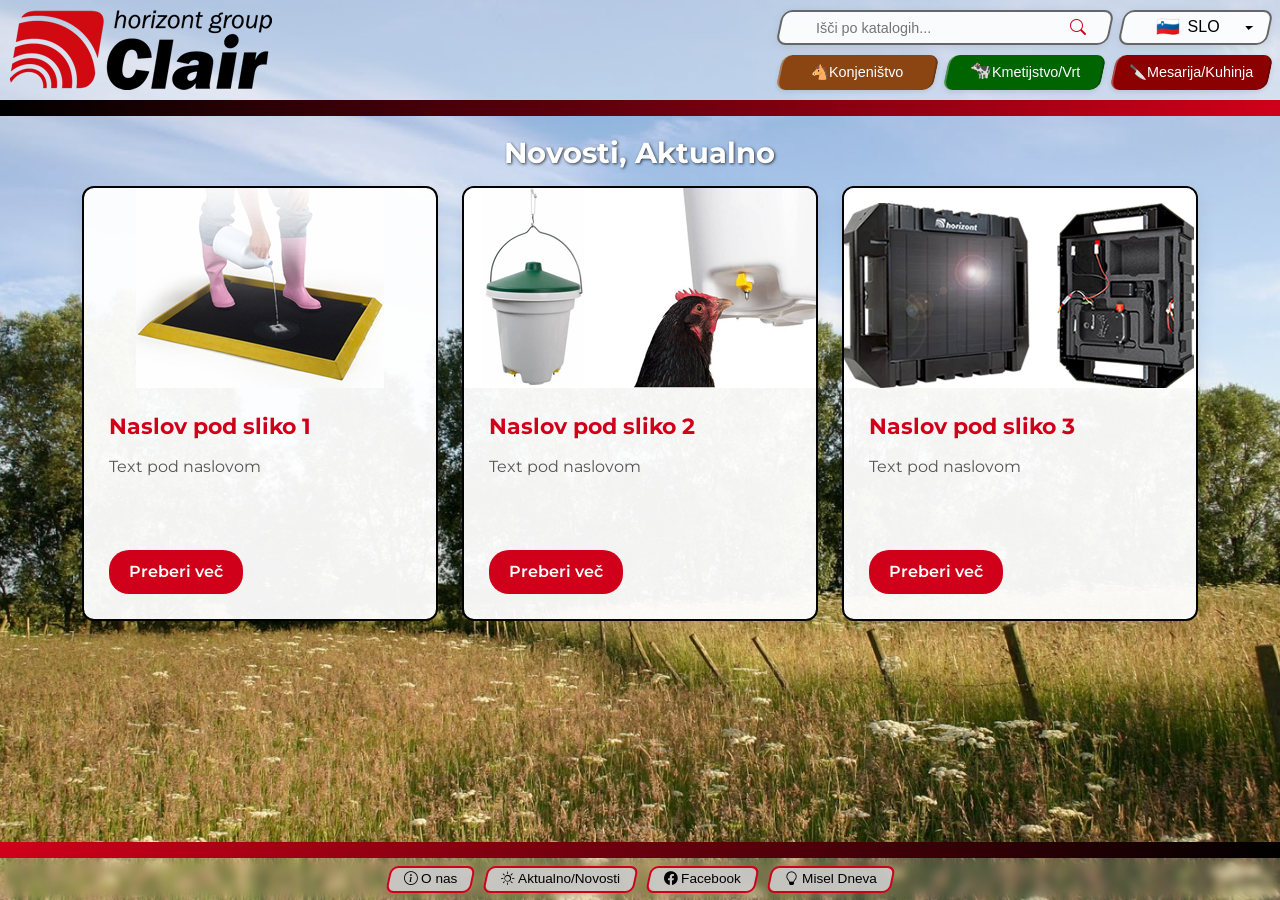
==== commit 51fd2513: "Add files via upload" ====
--- a/index79.html
+++ b/index79.html
@@ -17,21 +17,17 @@
         :root {
             --primary: #000000;
             --secondary: #D0001A;
-            --accent: #FF5252;
-            --light: #f8f9fa;
-            --dark: #212529;
-            --border-dark: #444;
+            
+            --border-dark: #666;
             --skew-angle: 12deg;
             
-            /* Section colors */
             --konjenistvo: #8B4513;
             --kmetijstvo: #006400;
             --mesarska: #8B0000;
-
-            --hover-brightness: 1.1618;
-
-            --neutral-control-bg: rgba(205, 205, 205, 0.90);
-            --neutral-control-hover-bg: rgba(235, 235, 235, 0.97);
+            --lang-bg: rgba(255, 255, 255, 0.9);
+            /*--lang-bg-hover: rgba(255, 255, 255, 0.618);*/
+            --lang-bg-hover: #f8f9fa;
+
         }
         
         * {
@@ -337,7 +333,7 @@
             transform: skewX(calc(-1 * var(--skew-angle)));
             border-radius: 10px !important;
             border: 2px solid var(--border-dark);
-            background: rgba(205, 205, 205, 0.9);
+            background-color: var(--lang-bg);
             box-shadow: 0 2px 8px rgba(0,0,0,0.08);
             font-weight: 500;
             color: #000;
@@ -350,9 +346,10 @@
             justify-content: center;
             min-height: 35px;
 
-            --bs-btn-bg: var(--neutral-control-bg);
-            --bs-btn-hover-bg: var(--neutral-control-hover-bg);
-            --bs-btn-active-bg: var(--neutral-control-hover-bg);
+            --bs-btn-bg: var(--lang-bg);
+            --bs-btn-hover-bg: var(--lang-bg-hover);
+            --bs-btn-active-bg: var(--lang-bg-hover);
+
             --bs-btn-border-color: var(--border-dark);
             --bs-btn-hover-border-color: var(--border-dark);
             --bs-btn-active-border-color: var(--border-dark);
@@ -956,13 +953,6 @@
             border: 2px solid var(--secondary);
         }
         
-        .b2b-feature h3 {
-            color: var(--dark);
-            margin-bottom: 15px;
-            display: flex;
-            align-items: center;
-            gap: 10px;
-        }
         
         .b2b-feature i {
             color: var(--secondary);
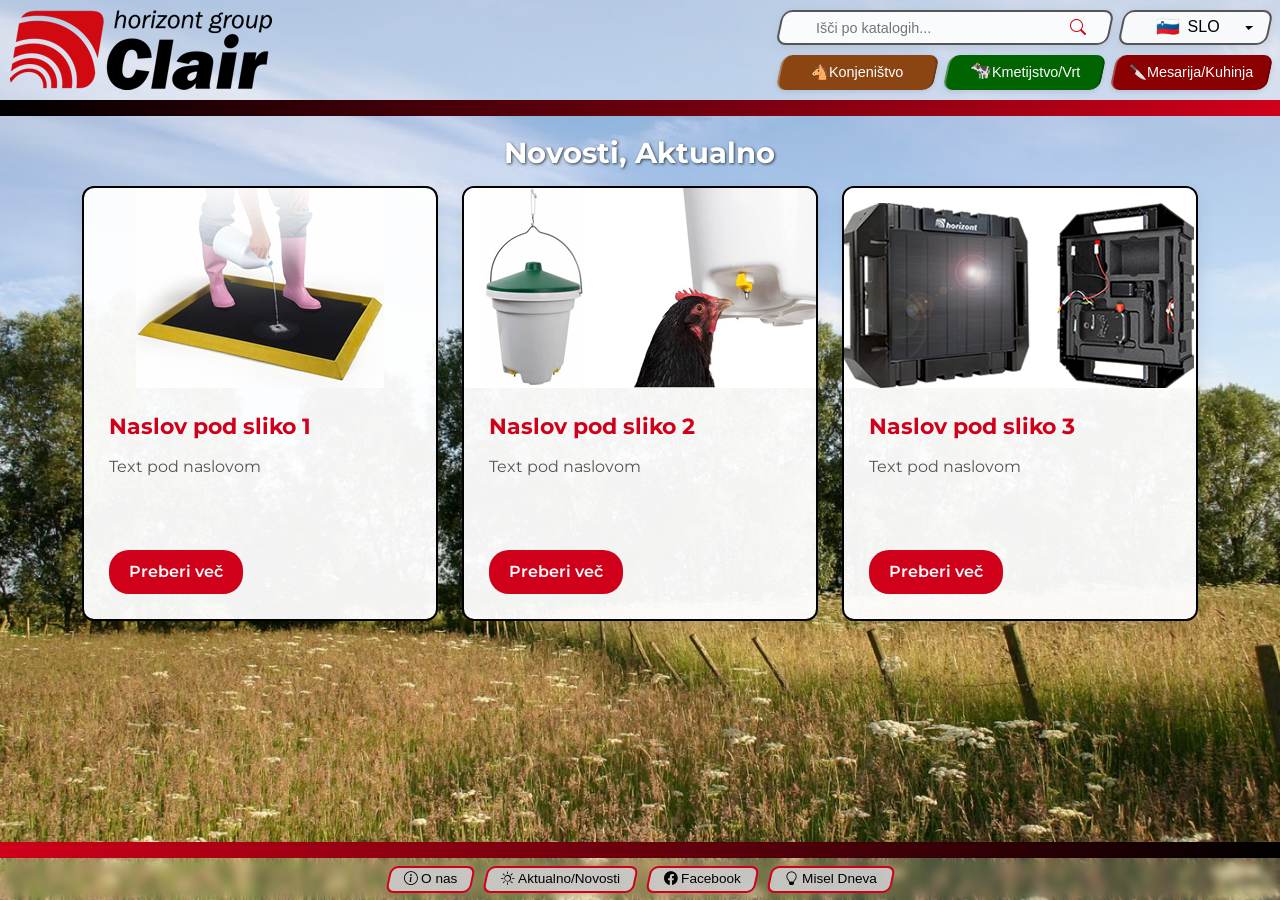
==== commit eb995d1e: "Add files via upload" ====
--- a/index79.html
+++ b/index79.html
@@ -18,15 +18,15 @@
             --primary: #000000;
             --secondary: #D0001A;
             
-            --border-dark: #666;
+            --border-dark: #555;
             --skew-angle: 12deg;
             
             --konjenistvo: #8B4513;
             --kmetijstvo: #006400;
             --mesarska: #8B0000;
-            --lang-bg: rgba(255, 255, 255, 0.9);
-            /*--lang-bg-hover: rgba(255, 255, 255, 0.618);*/
-            --lang-bg-hover: #f8f9fa;
+            --lang-bg:#f8f9fa;
+            --lang-bg-hover: rgba(255, 255, 255, 0.618);
+            
 
         }
         
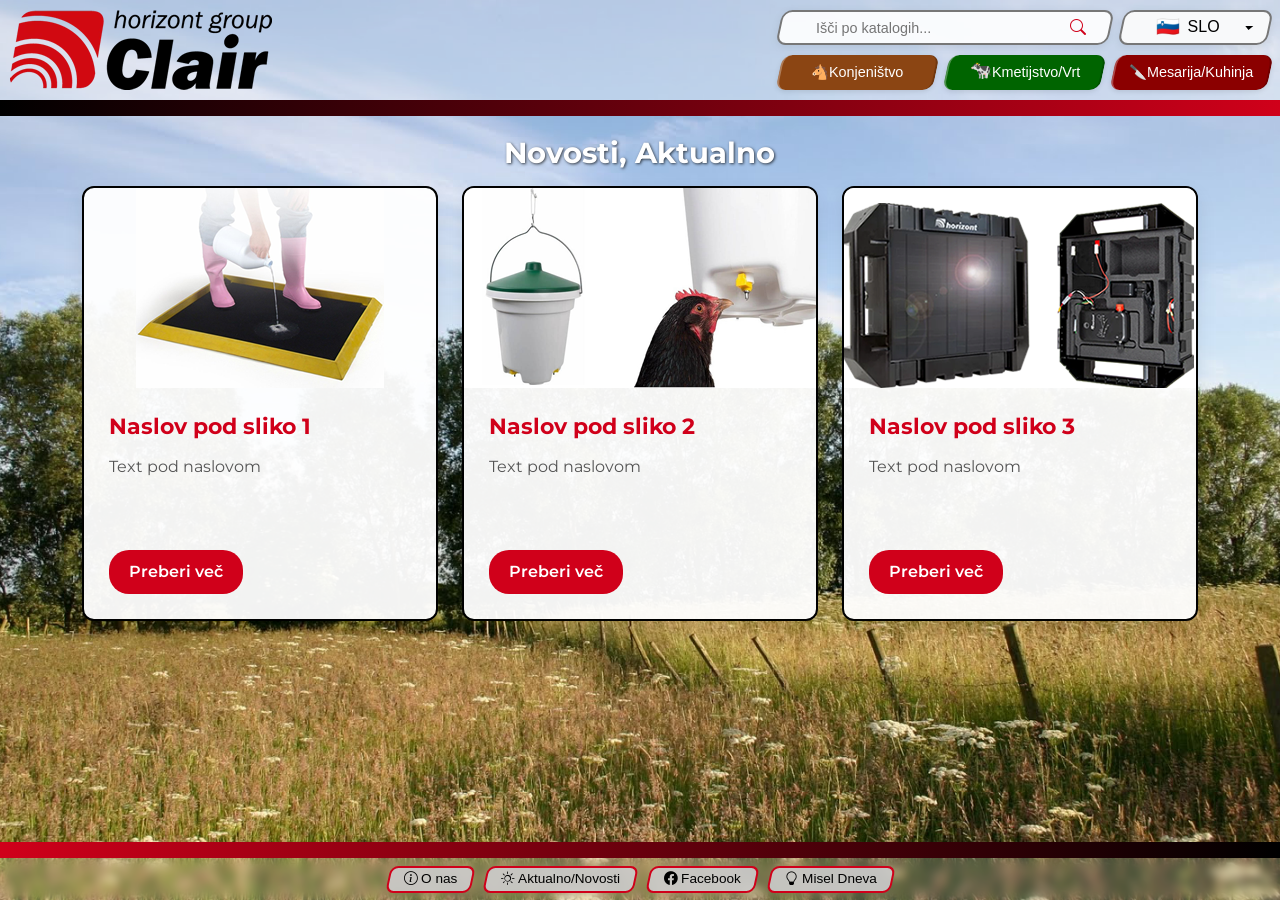
==== commit ac014b2e: "Add files via upload" ====
--- a/index79.html
+++ b/index79.html
@@ -18,14 +18,14 @@
             --primary: #000000;
             --secondary: #D0001A;
             
-            --border-dark: #555;
+            --border-dark: #777;
             --skew-angle: 12deg;
             
             --konjenistvo: #8B4513;
             --kmetijstvo: #006400;
             --mesarska: #8B0000;
             --lang-bg:#f8f9fa;
-            --lang-bg-hover: rgba(255, 255, 255, 0.618);
+            --lang-bg-hover: rgba(255, 255, 255, 0.62);
             
 
         }
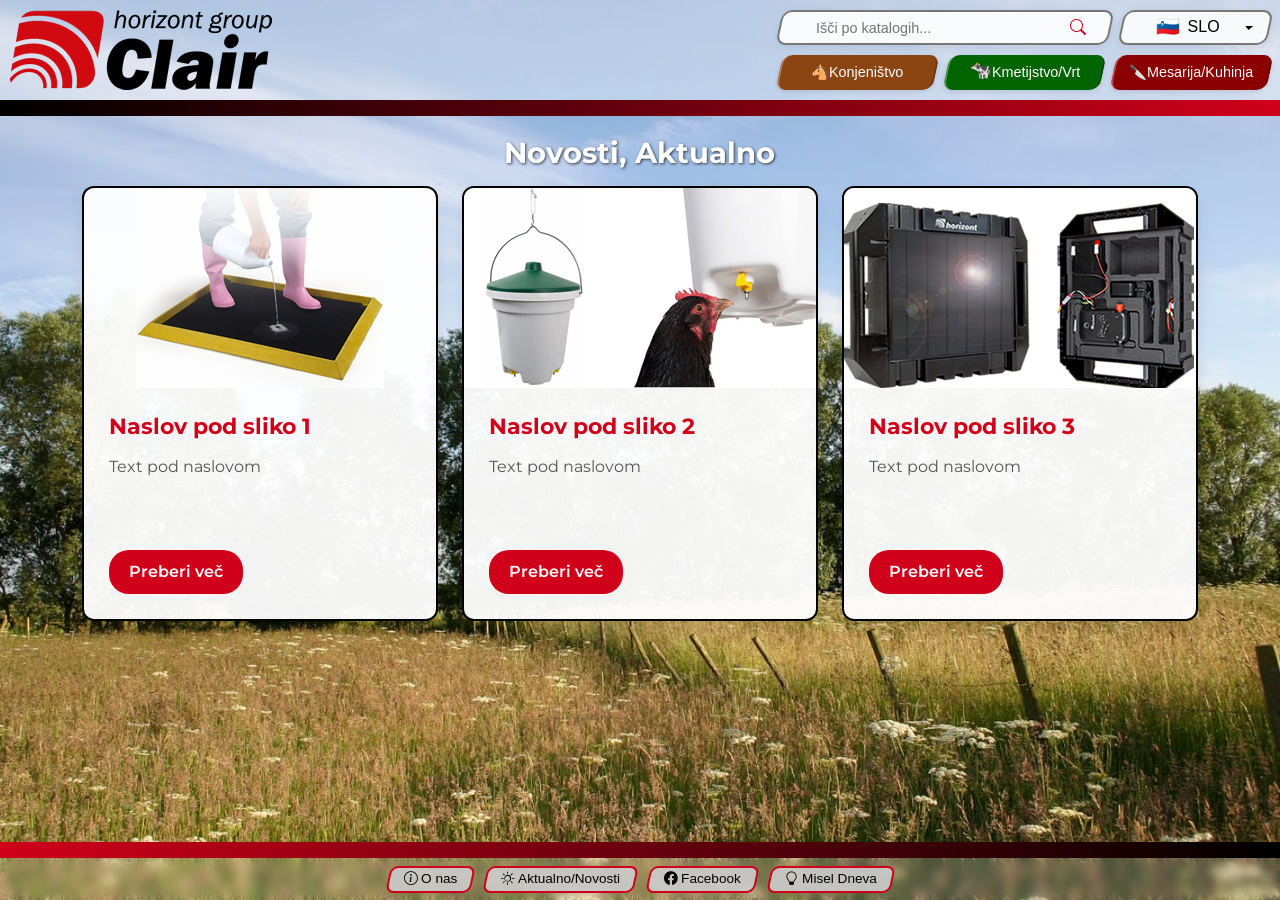
==== commit e00bdbe6: "Add files via upload" ====
--- a/index79.html
+++ b/index79.html
@@ -353,12 +353,19 @@
             --bs-btn-border-color: var(--border-dark);
             --bs-btn-hover-border-color: var(--border-dark);
             --bs-btn-active-border-color: var(--border-dark);
+            
             --bs-btn-color: #000;
             --bs-btn-hover-color: #000;
             --bs-btn-active-color: #000;
         }
-        
-        .lang-dropdown-btn:hover {
+
+        .lang-dropdown-btn:hover,
+        .lang-dropdown-btn:focus,
+        .lang-dropdown-btn:focus-visible,
+        .lang-dropdown-btn:active,
+        .lang-dropdown-btn.show {
+            background-color: var(--lang-bg-hover);
+            color: #000;
             box-shadow: 0 3px 10px rgba(0,0,0,0.1);
         }
         
@@ -395,7 +402,6 @@
         
         .dropdown-item:hover {
             background: #f0f2f5; 
-            filter: brightness(var(--hover-brightness));
             color: #000;
             font-weight: 700;
         }
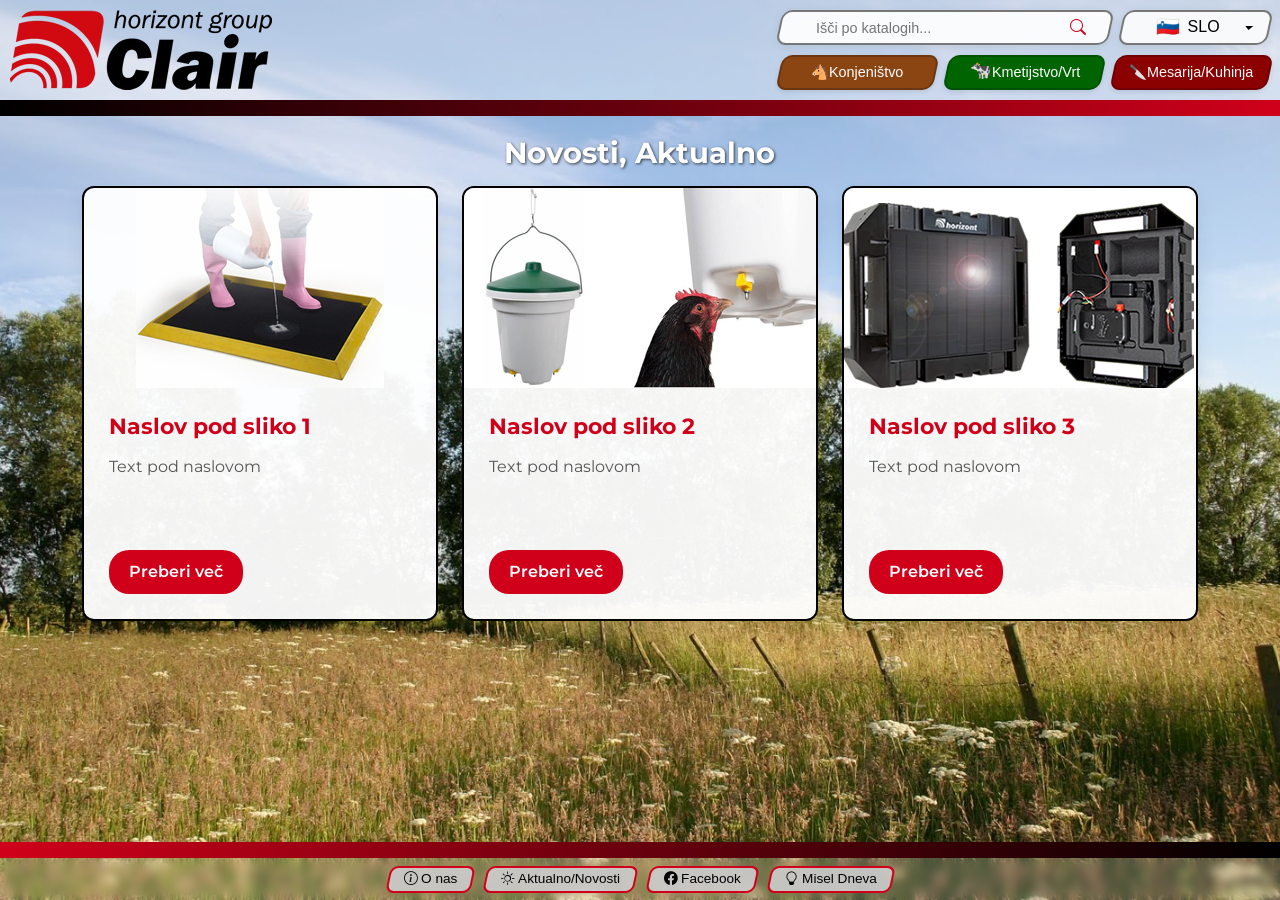
==== commit c42f79a1: "Add files via upload" ====
--- a/index79.html
+++ b/index79.html
@@ -18,14 +18,22 @@
             --primary: #000000;
             --secondary: #D0001A;
             
+            --skew-angle: 12deg;
+
             --border-dark: #777;
-            --skew-angle: 12deg;
             
             --konjenistvo: #8B4513;
             --kmetijstvo: #006400;
             --mesarska: #8B0000;
+
+            --konjenistvo-hover: #6b3610;
+            --kmetijstvo-hover: #005200;
+            --mesarska-hover: #700000;
+
             --lang-bg:#f8f9fa;
-            --lang-bg-hover: rgba(255, 255, 255, 0.62);
+            --lang-bg-hover: rgba(158, 158, 158, 1);
+
+            --dropdown-item-hover: #d4d6d8;
             
 
         }
@@ -158,36 +166,26 @@
             box-shadow: 0 2px 5px rgba(0,0,0,0.1);
             border-radius: 10px;
             transform: skewX(calc(-1 * var(--skew-angle)));
-            border-left: 2px solid rgba(255,255,255,0.3);
-            border-right: 2px solid rgba(0,0,0,0.2);
-        }
-        
-        /* Konjenistvo dropdown color */
-        .konjenistvo-dropdown-btn {
+            /*border-left: 2px solid rgba(255,255,255,0.3);
+            border-right: 2px solid rgba(0,0,0,0.2);*/
+            border: 2px solid;
+        }
+        
+       .konjenistvo-dropdown-btn {
             background: var(--konjenistvo);
-        }
-        
-        .konjenistvo-dropdown-btn:hover {
-            background: #6b3610;
-        }
-        
-        /* Kmetijstvo dropdown color */
-        .kmetijstvo-dropdown-btn {
+            border-color: var(--konjenistvo-hover);
+        }
+
+       .kmetijstvo-dropdown-btn {
             background: var(--kmetijstvo);
-        }
-        
-        .kmetijstvo-dropdown-btn:hover {
-            background: #005200;
-        }
-        
-        /* Mesarska dropdown color */
+            border-color: var(--kmetijstvo-hover);
+        }
+
         .mesarska-dropdown-btn {
             background: var(--mesarska);
-        }
-        
-        .mesarska-dropdown-btn:hover {
-            background: #700000;
-        }
+            border-color: var(--mesarska-hover);
+        }
+
         
         .nav-dropdown-btn > span {
             display: flex;
@@ -202,9 +200,42 @@
             font-size: 1.1rem;
         }
 
+        .konjenistvo-dropdown-btn:hover {
+            background: var(--konjenistvo-hover);
+            border-color: var(--konjenistvo-hover);
+        }
+
+        .kmetijstvo-dropdown-btn:hover {
+            background: var(--kmetijstvo-hover);
+            border-color: var(--kmetijstvo-hover);
+        }
+
+        .mesarska-dropdown-btn:hover {
+            background: var(--mesarska-hover);
+            border-color: var(--mesarska-hover);
+        }
+
         .nav-dropdown-btn:hover {
             transform: skewX(calc(-1 * var(--skew-angle))) translateY(-3px);
             box-shadow: 0 4px 8px rgba(0,0,0,0.2);
+        }
+
+        .nav-dropdown:has(.konjenistvo-dropdown-menu.show)
+        .konjenistvo-dropdown-btn {
+            background: var(--konjenistvo-hover);
+            border-color: #000;
+        }
+
+        .nav-dropdown:has(.kmetijstvo-dropdown-menu.show)
+        .kmetijstvo-dropdown-btn {
+            background: var(--kmetijstvo-hover);
+            border-color: #000;
+        }
+
+        .nav-dropdown:has(.mesarska-dropdown-menu.show)
+        .mesarska-dropdown-btn {
+            background: var(--mesarska-hover);
+            border-color: #000;
         }
         
         .nav-dropdown-menu {
@@ -255,12 +286,14 @@
             background: #e0e0e0;
             color: var(--konjenistvo);
             font-weight: 700;
+            
         }
         
         .kmetijstvo-dropdown-item:hover {
             background: #e0e0e0;
             color: var(--kmetijstvo);
             font-weight: 700;
+            
         }
         
         .mesarska-dropdown-item:hover {
@@ -333,10 +366,10 @@
             transform: skewX(calc(-1 * var(--skew-angle)));
             border-radius: 10px !important;
             border: 2px solid var(--border-dark);
-            background-color: var(--lang-bg);
+            background-color: var(--lang-bg) !important;
             box-shadow: 0 2px 8px rgba(0,0,0,0.08);
             font-weight: 500;
-            color: #000;
+            color: #000 !important;
             padding: 0 15px;
             height: 100%;
             transition: all 0.3s;
@@ -345,18 +378,6 @@
             align-items: center;
             justify-content: center;
             min-height: 35px;
-
-            --bs-btn-bg: var(--lang-bg);
-            --bs-btn-hover-bg: var(--lang-bg-hover);
-            --bs-btn-active-bg: var(--lang-bg-hover);
-
-            --bs-btn-border-color: var(--border-dark);
-            --bs-btn-hover-border-color: var(--border-dark);
-            --bs-btn-active-border-color: var(--border-dark);
-            
-            --bs-btn-color: #000;
-            --bs-btn-hover-color: #000;
-            --bs-btn-active-color: #000;
         }
 
         .lang-dropdown-btn:hover,
@@ -364,8 +385,11 @@
         .lang-dropdown-btn:focus-visible,
         .lang-dropdown-btn:active,
         .lang-dropdown-btn.show {
-            background-color: var(--lang-bg-hover);
-            color: #000;
+            background-color: var(--lang-bg-hover) !important;
+            color: #000 !important;
+            transform:
+                skewX(calc(-1 * var(--skew-angle)))
+                translateY(-3px);
             box-shadow: 0 3px 10px rgba(0,0,0,0.1);
         }
         
@@ -400,8 +424,9 @@
             
         }
         
-        .dropdown-item:hover {
-            background: #f0f2f5; 
+        .dropdown-item:hover
+        .dropdown-item:focus { 
+            background: var(--dropdown-item-hover);
             color: #000;
             font-weight: 700;
         }
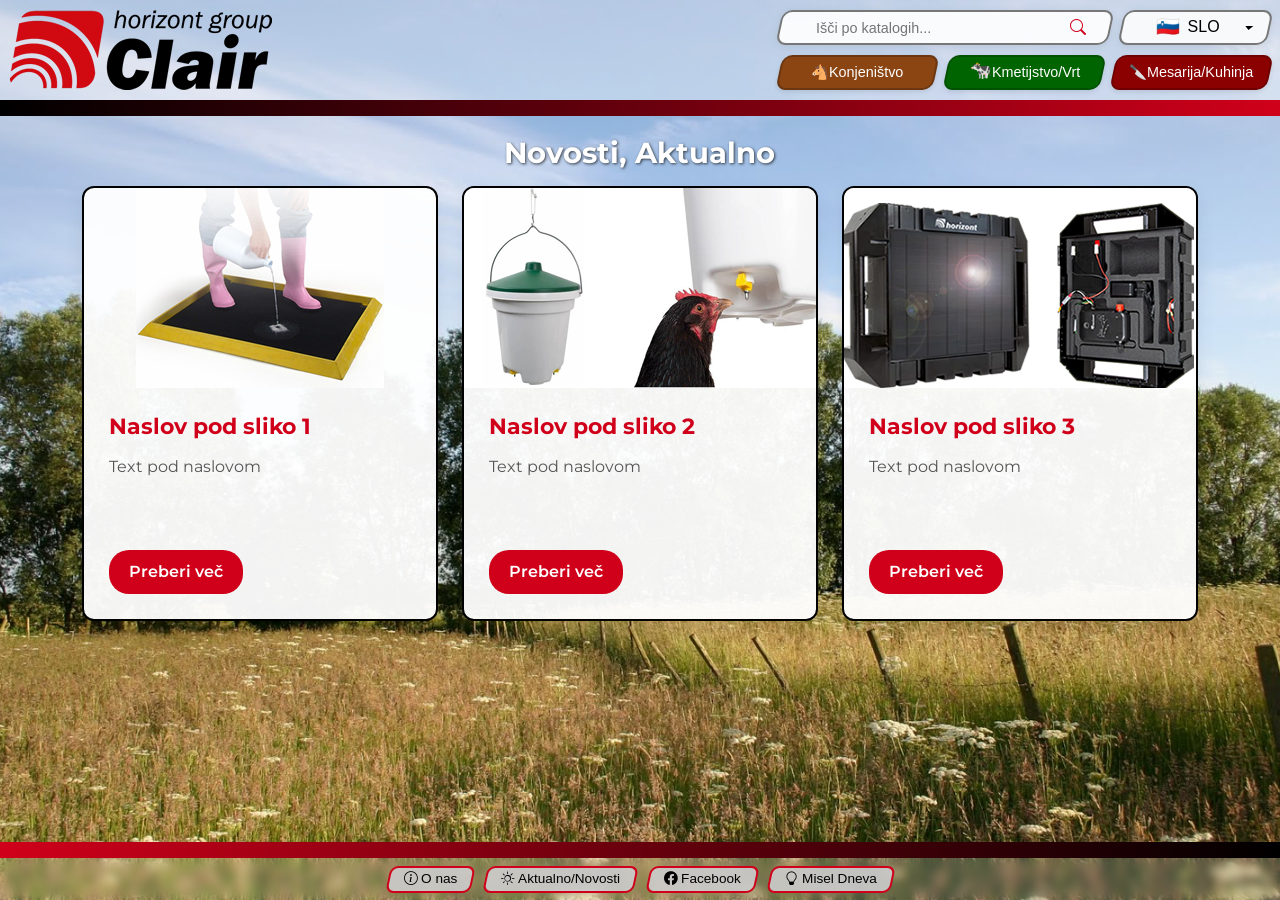
==== commit 4528d730: "Add files via upload" ====
--- a/index79.html
+++ b/index79.html
@@ -33,7 +33,7 @@
             --lang-bg:#f8f9fa;
             --lang-bg-hover: rgba(158, 158, 158, 1);
 
-            --dropdown-item-hover: #d4d6d8;
+            --dropdown-item-hover: rgb(224, 224, 224, 1);
             
 
         }
@@ -237,6 +237,14 @@
             background: var(--mesarska-hover);
             border-color: #000;
         }
+
+        .nav-dropdown:has(.nav-dropdown-menu.show) .nav-dropdown-btn {
+            transform:
+                skewX(calc(-1 * var(--skew-angle)))
+                translateY(-3px);
+
+            box-shadow: 0 4px 8px rgba(0, 0, 0, 0.2);
+        }
         
         .nav-dropdown-menu {
             position: absolute;
@@ -424,7 +432,7 @@
             
         }
         
-        .dropdown-item:hover
+        .dropdown-item:hover,
         .dropdown-item:focus { 
             background: var(--dropdown-item-hover);
             color: #000;
